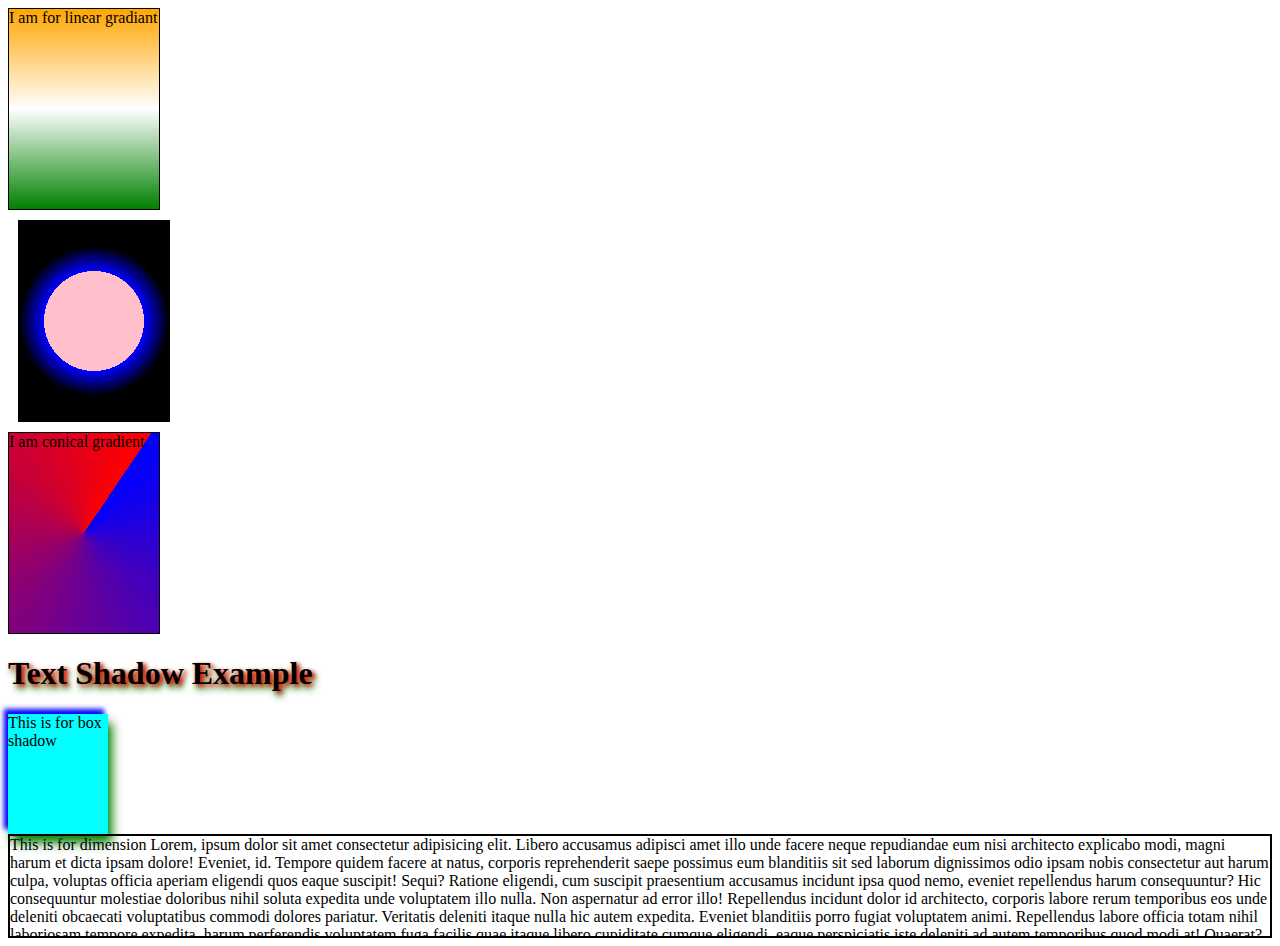
==== index.html @ 3cd46447 "Add files via upload" ====
<!DOCTYPE html>
<html lang="en">
<head>
    <meta charset="UTF-8">
    <meta name="viewport" content="width=device-width, initial-scale=1.0">
    <title>Document</title>
    <link rel="stylesheet" href="index.css">
</head>
<body>
    <div class="box">I am for linear gradiant </div>
    <div class="joker">I am for radial gradiant </div>
    <div class="fox">I am conical gradient</div>
    <h1>Text Shadow Example</h1>
    <div class="don">This is for box shadow</div>
    <div class="gun">This is for dimension Lorem, ipsum dolor sit amet consectetur adipisicing elit. Libero accusamus adipisci amet illo unde facere neque repudiandae eum nisi architecto explicabo modi, magni harum et dicta ipsam dolore! Eveniet, id.
    Tempore quidem facere at natus, corporis reprehenderit saepe possimus eum blanditiis sit sed laborum dignissimos odio ipsam nobis consectetur aut harum culpa, voluptas officia aperiam eligendi quos eaque suscipit! Sequi?
    Ratione eligendi, cum suscipit praesentium accusamus incidunt ipsa quod nemo, eveniet repellendus harum consequuntur? Hic consequuntur molestiae doloribus nihil soluta expedita unde voluptatem illo nulla. Non aspernatur ad error illo!
    Repellendus incidunt dolor id architecto, corporis labore rerum temporibus eos unde deleniti obcaecati voluptatibus commodi dolores pariatur. Veritatis deleniti itaque nulla hic autem expedita. Eveniet blanditiis porro fugiat voluptatem animi.
    Repellendus labore officia totam nihil laboriosam tempore expedita, harum perferendis voluptatem fuga facilis quae itaque libero cupiditate cumque eligendi, eaque perspiciatis iste deleniti ad autem temporibus quod modi at! Quaerat?
    Facilis, sunt asperiores! Ipsam a porro obcaecati repudiandae aut eius neque beatae eveniet at doloremque, repellendus impedit odit, voluptates similique error possimus? Pariatur quasi dolorem doloribus placeat sapiente. Tenetur, debitis!
    Quasi repudiandae, voluptate debitis nesciunt eos et odit recusandae ad excepturi repellendus nobis. Soluta enim quidem placeat consequatur. Veniam qui fuga iure nulla aliquid amet rerum illum nesciunt aspernatur magni.
    Pariatur dolores consectetur ratione quos dignissimos ullam minima doloribus aspernatur at, iusto, eos eum molestias rem reiciendis laborum beatae! Aliquid explicabo, deleniti necessitatibus eligendi porro similique dolorem in veniam harum?
    Nihil beatae necessitatibus fugit debitis. Animi obcaecati accusamus voluptatum labore dolores eum, nobis amet saepe vel ad! Error dolore sint ut mollitia, in quas eaque ipsam quae recusandae dolorum laudantium?
    Id modi quod pariatur. Necessitatibus explicabo eaque, nisi animi repellendus laboriosam eligendi iure consectetur enim cumque velit itaque magni aut id odit voluptates nam aperiam laudantium. Repudiandae enim saepe rerum?
    Ex asperiores molestiae repellendus nihil reprehenderit voluptatibus rem, iure velit perferendis sunt esse doloribus voluptates consectetur, incidunt vel alias necessitatibus ipsam? Et facilis fugiat quibusdam rem ab, doloremque voluptates eaque.
    Maiores aspernatur sint, amet reiciendis voluptates saepe earum autem quasi quos architecto. Aliquam totam asperiores necessitatibus, quae quasi doloremque itaque unde odio reiciendis, harum culpa placeat, accusamus sed recusandae alias.
    Ullam aperiam consequatur vel dignissimos possimus voluptas incidunt quia labore earum atque facere necessitatibus laudantium aut provident laborum quisquam optio quod similique fugiat eius, eaque corrupti est. Vero, doloremque architecto!
    Harum possimus deserunt, cumque molestias cupiditate suscipit molestiae eveniet unde dolorem! Debitis quisquam magnam accusantium maiores consequatur atque animi blanditiis non assumenda aliquid perspiciatis sunt quos libero, ipsam, nisi ullam.</div>
</body>
</html>
---- index.css ----
.box{
    border: 1px solid black;
    width:150px;
    height:200px;
    background-image: linear-gradient(to left,green,red);
    /*background-image: linear-gradient(green,red)
     background-image: linear-gradient(to right,green,red);
    background-image: linear-gradient(to bottom right,green,red); -- diagonal
    background-image: linear-gradient(to bottom left,green,red);
    background-image: linear-gradient(33deg ,green,red,pink);
    background-image: linear-gradient(to bottom,rgba(23,7,5,0.3),rgba(123,45,0,0.9));-using transparency*/
    background-image: linear-gradient(orange,white,green);
}
.joker{
    border: 1px solid black;
    width:150px;
    height:200px;
    margin:10px;
    background-image:radial-gradient(pink,blue);
    background-image:radial-gradient(circle,pink,blue,black);
    background-image:radial-gradient(circle,pink 40%,blue 20%,black 60%);
}
.fox{
  border: 1px solid black;
  width: 150px;
  height: 200px;
  background-image: conic-gradient(from 34deg ,blue,red);  
}
h1{
    text-shadow: 3px 2px 4px red; /*(hor,ver,blur,color)*/
    text-shadow: 3px 2px 4px red , 3px 5px 7px green; /*we can add multiple shadow to the text*/
}
.don{
    width:100px;
    height:120px;
    background-color:aqua;
    box-shadow: 4px 5px 5px blue,4px 9px 10px green;
    box-shadow: -4px -5px 5px blue,4px 9px 10px green;
}
.gun{
    max-height:100px;  /* here if we write more than 100px height capability , words will overflow the box so we 
    need to an property*/
    overflow: scroll;/*now if words are more than capability it start scrolling*/
    /* In case of min-height/width , if content is bigger box will accomodate itself according to content size
    Overflow:visible/hidden/scroll/auto*/
    border:2px solid black;

}
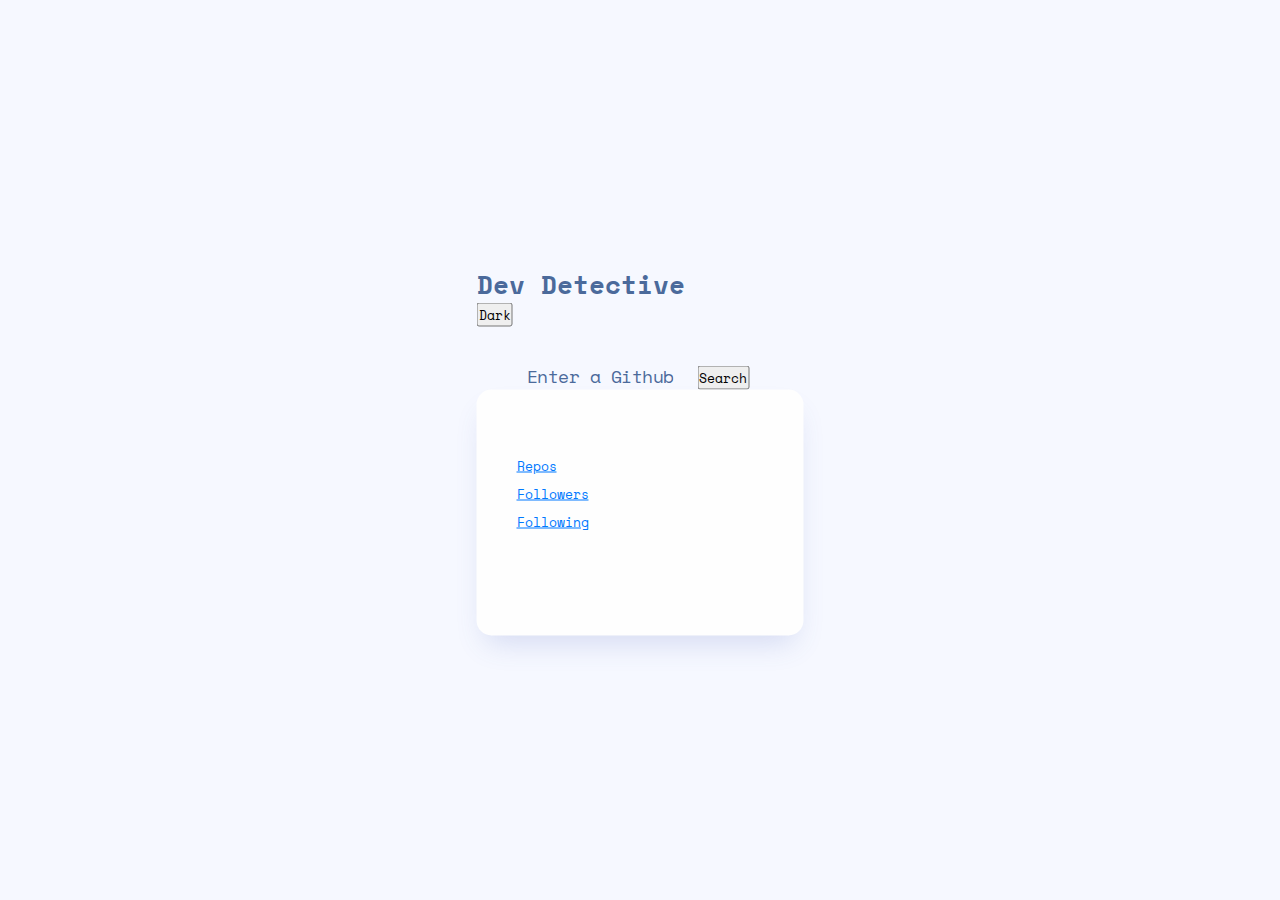
==== commit 269fe1dc: "Add files via upload" ====
--- a/index.html
+++ b/index.html
@@ -4,27 +4,90 @@
     <meta charset="UTF-8">
     <meta name="viewport" content="width=device-width, initial-scale=1.0">
     <title>Document</title>
+    <link rel="apple-touch-icon" sizes="180x180" href="./assets/apple-touch-icon.png">
+    <link rel="icon" type="image/png" sizes="32x32" href="./assets/favicon-32x32.png">
+    <link rel="icon" type="image/png" sizes="16x16" href="./assets/favicon-16x16.png">
+    <link rel="manifest" href="./assets/site.webmanifest">
+
+    <!-- Fonts -->
+    <link rel="preconnect" href="https://fonts.googleapis.com">
+    <link rel="preconnect" href="https://fonts.gstatic.com" crossorigin>
+    <link href="https://fonts.googleapis.com/css2?family=Space+Mono:wght@400;700&display=swap" rel="stylesheet">
     <link rel="stylesheet" href="index.css">
 </head>
 <body>
-    <div class="box">I am for linear gradiant </div>
-    <div class="joker">I am for radial gradiant </div>
-    <div class="fox">I am conical gradient</div>
-    <h1>Text Shadow Example</h1>
-    <div class="don">This is for box shadow</div>
-    <div class="gun">This is for dimension Lorem, ipsum dolor sit amet consectetur adipisicing elit. Libero accusamus adipisci amet illo unde facere neque repudiandae eum nisi architecto explicabo modi, magni harum et dicta ipsam dolore! Eveniet, id.
-    Tempore quidem facere at natus, corporis reprehenderit saepe possimus eum blanditiis sit sed laborum dignissimos odio ipsam nobis consectetur aut harum culpa, voluptas officia aperiam eligendi quos eaque suscipit! Sequi?
-    Ratione eligendi, cum suscipit praesentium accusamus incidunt ipsa quod nemo, eveniet repellendus harum consequuntur? Hic consequuntur molestiae doloribus nihil soluta expedita unde voluptatem illo nulla. Non aspernatur ad error illo!
-    Repellendus incidunt dolor id architecto, corporis labore rerum temporibus eos unde deleniti obcaecati voluptatibus commodi dolores pariatur. Veritatis deleniti itaque nulla hic autem expedita. Eveniet blanditiis porro fugiat voluptatem animi.
-    Repellendus labore officia totam nihil laboriosam tempore expedita, harum perferendis voluptatem fuga facilis quae itaque libero cupiditate cumque eligendi, eaque perspiciatis iste deleniti ad autem temporibus quod modi at! Quaerat?
-    Facilis, sunt asperiores! Ipsam a porro obcaecati repudiandae aut eius neque beatae eveniet at doloremque, repellendus impedit odit, voluptates similique error possimus? Pariatur quasi dolorem doloribus placeat sapiente. Tenetur, debitis!
-    Quasi repudiandae, voluptate debitis nesciunt eos et odit recusandae ad excepturi repellendus nobis. Soluta enim quidem placeat consequatur. Veniam qui fuga iure nulla aliquid amet rerum illum nesciunt aspernatur magni.
-    Pariatur dolores consectetur ratione quos dignissimos ullam minima doloribus aspernatur at, iusto, eos eum molestias rem reiciendis laborum beatae! Aliquid explicabo, deleniti necessitatibus eligendi porro similique dolorem in veniam harum?
-    Nihil beatae necessitatibus fugit debitis. Animi obcaecati accusamus voluptatum labore dolores eum, nobis amet saepe vel ad! Error dolore sint ut mollitia, in quas eaque ipsam quae recusandae dolorum laudantium?
-    Id modi quod pariatur. Necessitatibus explicabo eaque, nisi animi repellendus laboriosam eligendi iure consectetur enim cumque velit itaque magni aut id odit voluptates nam aperiam laudantium. Repudiandae enim saepe rerum?
-    Ex asperiores molestiae repellendus nihil reprehenderit voluptatibus rem, iure velit perferendis sunt esse doloribus voluptates consectetur, incidunt vel alias necessitatibus ipsam? Et facilis fugiat quibusdam rem ab, doloremque voluptates eaque.
-    Maiores aspernatur sint, amet reiciendis voluptates saepe earum autem quasi quos architecto. Aliquam totam asperiores necessitatibus, quae quasi doloremque itaque unde odio reiciendis, harum culpa placeat, accusamus sed recusandae alias.
-    Ullam aperiam consequatur vel dignissimos possimus voluptas incidunt quia labore earum atque facere necessitatibus laudantium aut provident laborum quisquam optio quod similique fugiat eius, eaque corrupti est. Vero, doloremque architecto!
-    Harum possimus deserunt, cumque molestias cupiditate suscipit molestiae eveniet unde dolorem! Debitis quisquam magnam accusantium maiores consequatur atque animi blanditiis non assumenda aliquid perspiciatis sunt quos libero, ipsam, nisi ullam.</div>
+    <div class="wrapper">
+       <header class="head-container">
+        <h1 class="title">Dev Detective</h1>
+        <div id="btn-mode">
+        <button class="mode-txt">Dark</button>
+       <div class="icon-container">
+        <img src="./assets/images/moon-icon.svg" alt="" id="icon">
+        </div>
+        </div>
+       </header>
+       <section>
+        <div id="app">
+            <div class="search-container">
+                <input type="search" id="input" placeholder="Enter a Github username..."/>
+                <div class="error">
+                    <p id="no-results">no search results</p>
+                </div>
+                <button class="search-btn">Search</button>
+            </div>
+        </div>
+
+        <div class="profile-container">
+            <div class="profile-content">
+                <div class="profile-header">
+                    <div class="image">
+                    <img src="" alt="" id="avatar">
+                </div>
+                    <div class="profile-info">
+                        <div class="profile-name">
+                            <h2 id="username"></h2>
+                            <a href="#" target="_blank" id="user">
+                        </div>
+                        <p id="date"></p>
+                    </div>
+                </div>
+                <p id="bio"></p>
+                <div class="profile-stat-wrapper">
+                    <div class="profile-stat">
+                        <p class="stat-title">Repos</p>
+                        <p class="stat-value" id="repos"></p>
+                    </div>
+                    <div class="profile-stat">
+                        <p class="stat-title">Followers</p>
+                        <p class="stat-value" id="followers"></p>
+                    </div>
+                    <div class="profile-stat">
+                        <p class="stat-title">Following</p>
+                        <p class="stat-value" id="following"></p>
+                    </div>
+                </div>
+                <div class="profile-bottom-wrapper">
+                    <div class="profile-info">
+                        <img src="./assets/images/location-icon.svg" alt="" class="bottom-icon">
+                        <p id="location"></p>
+                    </div>
+                    <div class="profile-info">
+                        <img src="./assets/images/website-icon.svg" alt="" class="bottom-icon">
+                        <a href="#" id="page"></a>
+                    </div>
+                    <div class="profile-info">
+                        <img src="./assets/images/twitter-icon.svg" alt="" class="bottom-icon">
+                        <a href="#" id="twitter"></a>
+                    </div>
+                    <div class="profile-info">
+                        <img src="./assets/images/company-icon.svg" alt="" class="bottom-icon">
+                        <p id="company"></p>
+                    </div>
+                </div>
+            </div>
+        </div>
+       </section>
+    </div>
+    <script src="index.js"></script>
 </body>
 </html>--- a/index.css
+++ b/index.css
@@ -1,48 +1,404 @@
-.box{
-    border: 1px solid black;
-    width:150px;
-    height:200px;
-    background-image: linear-gradient(to left,green,red);
-    /*background-image: linear-gradient(green,red)
-     background-image: linear-gradient(to right,green,red);
-    background-image: linear-gradient(to bottom right,green,red); -- diagonal
-    background-image: linear-gradient(to bottom left,green,red);
-    background-image: linear-gradient(33deg ,green,red,pink);
-    background-image: linear-gradient(to bottom,rgba(23,7,5,0.3),rgba(123,45,0,0.9));-using transparency*/
-    background-image: linear-gradient(orange,white,green);
-}
-.joker{
-    border: 1px solid black;
-    width:150px;
-    height:200px;
-    margin:10px;
-    background-image:radial-gradient(pink,blue);
-    background-image:radial-gradient(circle,pink,blue,black);
-    background-image:radial-gradient(circle,pink 40%,blue 20%,black 60%);
-}
-.fox{
-  border: 1px solid black;
-  width: 150px;
-  height: 200px;
-  background-image: conic-gradient(from 34deg ,blue,red);  
-}
-h1{
-    text-shadow: 3px 2px 4px red; /*(hor,ver,blur,color)*/
-    text-shadow: 3px 2px 4px red , 3px 5px 7px green; /*we can add multiple shadow to the text*/
-}
-.don{
-    width:100px;
-    height:120px;
-    background-color:aqua;
-    box-shadow: 4px 5px 5px blue,4px 9px 10px green;
-    box-shadow: -4px -5px 5px blue,4px 9px 10px green;
-}
-.gun{
-    max-height:100px;  /* here if we write more than 100px height capability , words will overflow the box so we 
-    need to an property*/
-    overflow: scroll;/*now if words are more than capability it start scrolling*/
-    /* In case of min-height/width , if content is bigger box will accomodate itself according to content size
-    Overflow:visible/hidden/scroll/auto*/
-    border:2px solid black;
+:root {
+    --lm-bg: #f6f8ff;
+    --lm-bg-content: #fefefe;
+    --lm-text: #4b6a9b;
+    --lm-text-alt: #2b3442;
+    --lm-shadow: 0px 16px 30px -10px rgba(70, 96, 187, 0.2);
+    --lm-shadow-inactive: 0px 16px 30px -10px rgba(0, 0, 0, 0.2);
+    --lm-icon-bg: brightness(100%);
+    /* Btn */
+    --btn: #0079ff;
+    --btn-hover: #60abff;
+  }
 
-}+  * {
+    margin: 0;
+    padding: 0;
+    box-sizing: border-box;
+    font-family: "Space Mono", monospace;
+  }
+  
+  body {
+    background-color: var(--lm-bg);
+    font-size: 13px;
+    color: var(--lm-text);
+    width: 100%;
+    position: relative;
+    height: 100vh;
+  }
+  
+  .wrapper {
+    width: 327px;
+    position: absolute;
+    top: 50%;
+    left: 50%;
+    transform: translate(-50%, -50%);
+    display: flex;
+    flex-direction: column;
+    gap: 36px;
+  }
+  
+  #app {
+    width: 100%;
+    display: flex;
+    flex-direction: column;
+    gap: 16px;
+  }
+  
+  .header {
+    display: flex;
+    justify-content: space-between;
+    align-items: center;
+  }
+  
+  #btn-mode {
+    display: flex;
+    justify-content: space-between;
+    align-items: center;
+    width: 90px;
+    letter-spacing: 2.5px;
+    color: var(--lm-text);
+    font-weight: bold;
+  }
+  
+  #btn-mode:hover {
+    cursor: pointer;
+  }
+  
+  .searchbar-container {
+    position: relative;
+    background-color: var(--lm-bg-content);
+    border-radius: 15px;
+    box-shadow: var(--lm-shadow);
+    display: flex;
+    height: 100%;
+    padding: 6px;
+    justify-content: space-between;
+    align-items: center;
+    background-image: url(./assets/images/search-icon.svg);
+    background-repeat: no-repeat;
+    background-position-x: 24px;
+    background-position-y: center;
+    background-size: 20px;
+  }
+  
+  #input {
+    border: none;
+    width: 80%;
+    outline: none;
+    background: none;
+    color: var(--lm-text);
+    padding-left: 50px;
+  }
+  
+  #input::placeholder {
+    color: var(--lm-text);
+    letter-spacing: -0.5px;
+    font-size: 13px;
+  }
+  
+  .searchbar-container img {
+    height: 20px;
+    width: 20px;
+    padding: 0 10px 0px 16px;
+  }
+  
+  .btn-search {
+    min-width: 84px;
+    padding: 12px 16px;
+    background-color: var(--btn);
+    border: none;
+    border-radius: 10px;
+    color: white;
+    font-size: 14px;
+    font-weight: bold;
+  }
+  
+  .btn-search:hover {
+    cursor: pointer;
+    background-color: var(--btn-hover);
+  }
+  
+  .btn-search:active {
+    transform: scale(0.975);
+  }
+  
+  .profile-container {
+    background-color: var(--lm-bg-content);
+    border-radius: 15px;
+    box-shadow: var(--lm-shadow);
+    padding: 24px;
+  }
+  
+  .profile-content {
+    display: flex;
+    flex-direction: column;
+    gap: 24px;
+    justify-content: space-evenly;
+  }
+  
+  .profile-header {
+    display: flex;
+    gap: 20px;
+    margin-bottom: 10px;
+  }
+  
+  #avatar {
+    width: 70px;
+    border-radius: 90px;
+  }
+  
+  .profile-name {
+    display: flex;
+    flex-direction: column;
+    justify-content: space-between;
+  }
+  
+  .profile-name h2 {
+    font-size: 16px;
+    font-weight: bold;
+    color: var(--lm-text-alt);
+  }
+  
+  #user {
+    color: var(--btn);
+  }
+  
+  .profile-info-wrapper {
+    display: flex;
+    flex-direction: column;
+    justify-content: space-between;
+  }
+  
+  #bio {
+    line-height: 25px;
+    opacity: 0.75;
+  }
+  
+  .profile-stats-wrapper {
+    display: flex;
+    justify-content: space-between;
+    background-color: var(--lm-bg);
+    text-align: center;
+    border-radius: 10px;
+    padding: 18px;
+  }
+  
+  .profile-stat {
+    display: flex;
+    flex-direction: column;
+    width: 100%;
+    gap: 8px;
+  }
+  
+  .stat-title {
+    font-size: 11px;
+  }
+  
+  .stat-value {
+    font-size: 16px;
+    font-weight: bold;
+    color: var(--lm-text-alt);
+  }
+  
+  .profile-bottom-wrapper {
+    display: flex;
+    flex-direction: column;
+    justify-content: space-between;
+    gap: 16px 0;
+  }
+  
+  .profile-info {
+    width: 50%;
+    display: flex;
+    gap: 14px;
+    justify-content: center;
+    align-items: center;
+  }
+  
+  .bottom-icons {
+    width: 20px;
+    filter: var(--lm-icon-bg);
+  }
+  
+  .profile-info p {
+    overflow-wrap: break-word;
+  }
+  
+  .profile-info a {
+    color: var(--lm-text);
+    word-break: break-all;
+  }
+  
+  .error {
+    position: absolute;
+    color: red;
+    font-weight: bold;
+    right: 10px;
+    top: -25px;
+  }
+  
+  .dm-text {
+    color: var(--dm-text);
+  }
+  
+  .dm-bg {
+    background-color: var(--dm-bg);
+  }
+  
+  .dm-bg-sec {
+    background-color: var(--dm-bg-content);
+  }
+  
+  .active {
+    box-shadow: var(--lm-shadow);
+  }
+  
+  /* tablet */
+  @media screen and (min-width: 768px) {
+    .container {
+      width: 573px;
+    }
+  
+    .searchbar-container {
+      padding: 10px;
+    }
+  
+    #input {
+      font-size: 18px;
+      width: 75%;
+    }
+  
+    #input::placeholder {
+      font-size: 18px;
+    }
+  
+    .btn-search {
+      padding: 14px 28px;
+      font-size: 16px;
+    }
+  
+    #app {
+      gap: 24px;
+    }
+  
+    .profile-container {
+      padding: 40px;
+    }
+  
+    .profile-header {
+      margin-bottom: 0;
+    }
+  
+    #avatar {
+      width: 117px;
+    }
+  
+    .profile-content {
+      gap: 30px;
+    }
+  
+    .profile-info-wrapper {
+      justify-content: center;
+    }
+  
+    .profile-name h2 {
+      font-size: 26px;
+    }
+  
+    #user {
+      font-size: 16px;
+    }
+  
+    #date {
+      font-size: 15px;
+    }
+  
+    #bio {
+      font-size: 15px;
+    }
+  
+    .error {
+      font-size: 15px;
+      top: -30px;
+    }
+  
+    .profile-stats-wrapper {
+      padding: 18px 32px;
+    }
+  
+    .profile-stat {
+      text-align: start;
+    }
+  
+    .stat-title {
+      font-size: 13px;
+    }
+  
+    .stat-value {
+      font-size: 22px;
+    }
+  
+    .profile-bottom-wrapper {
+      flex-wrap: wrap;
+      flex-direction: row;
+    }
+  
+    .profile-info {
+      width: 47.5%;
+      font-size: 15px;
+    }
+  }
+  
+  /* Desktop */
+  @media screen and (min-width: 1280px) {
+    .container {
+      width: 730px;
+    }
+  
+    .profile-container {
+      position: relative;
+    }
+  
+    .profile-content {
+      width: 480px;
+      margin-left: auto;
+      gap: 16px;
+    }
+  
+    #avatar {
+      position: absolute;
+      left: 0;
+      margin-left: 40px;
+    }
+  
+    .profile-info-wrapper {
+      flex-direction: row;
+      justify-content: space-between;
+      width: 100%;
+    }
+  
+    .profile-name {
+      gap: 2px;
+    }
+  
+    #date {
+      padding-top: 10px;
+    }
+  
+    .profile-stats-wrapper {
+      margin: 20px 0;
+    }
+  
+    .error {
+      top: 50%;
+      right: 20%;
+      transform: translateY(-50%);
+      font-size: 15px;
+    }
+  
+    #input {
+      width: 65%;
+    }
+  }
+  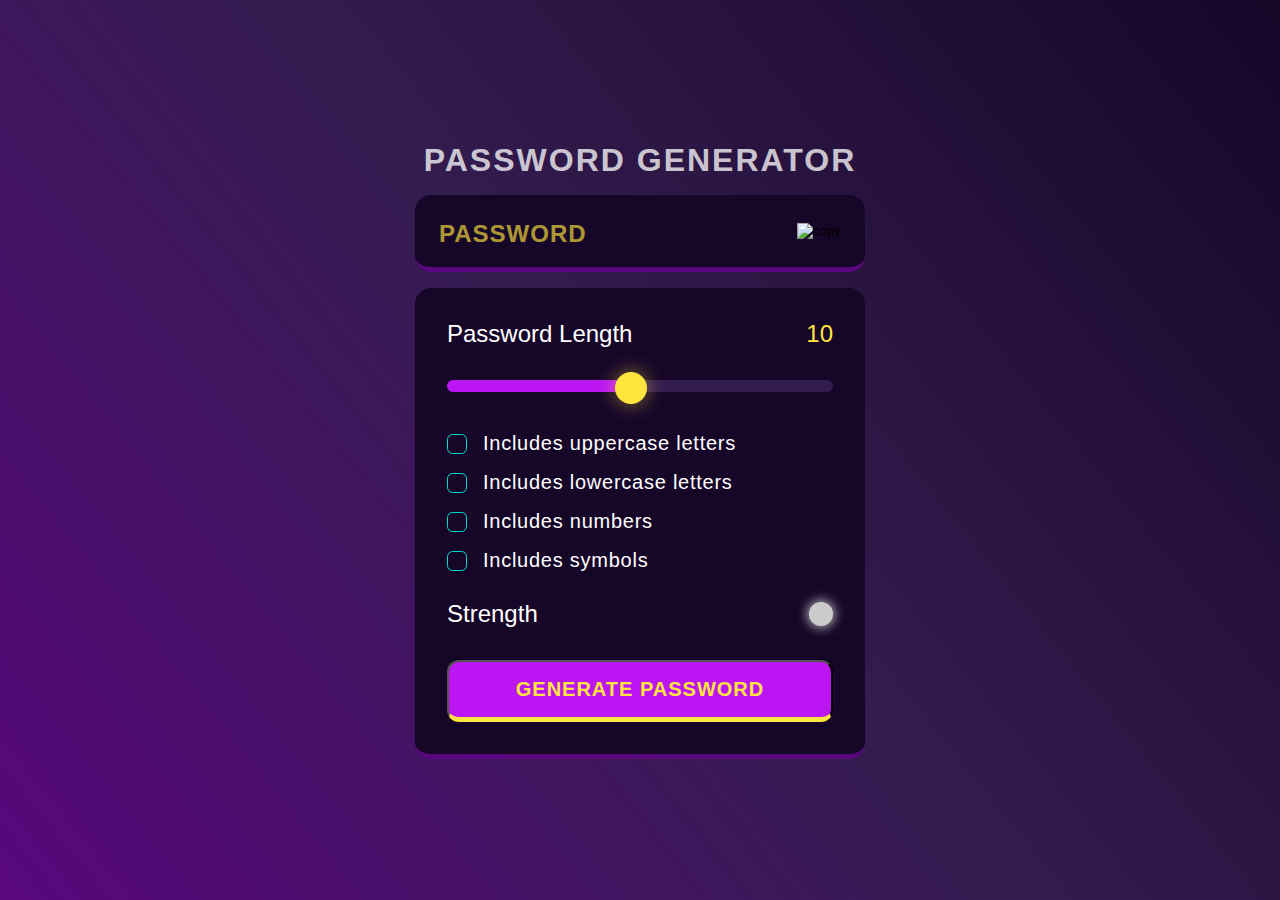
==== commit fed7f466: "Add files via upload" ====
--- a/index.html
+++ b/index.html
@@ -4,90 +4,63 @@
     <meta charset="UTF-8">
     <meta name="viewport" content="width=device-width, initial-scale=1.0">
     <title>Document</title>
-    <link rel="apple-touch-icon" sizes="180x180" href="./assets/apple-touch-icon.png">
-    <link rel="icon" type="image/png" sizes="32x32" href="./assets/favicon-32x32.png">
-    <link rel="icon" type="image/png" sizes="16x16" href="./assets/favicon-16x16.png">
-    <link rel="manifest" href="./assets/site.webmanifest">
-
-    <!-- Fonts -->
-    <link rel="preconnect" href="https://fonts.googleapis.com">
-    <link rel="preconnect" href="https://fonts.gstatic.com" crossorigin>
-    <link href="https://fonts.googleapis.com/css2?family=Space+Mono:wght@400;700&display=swap" rel="stylesheet">
+    <link rel="preconnect" href="https://fonts.googleapis.com" />
+    <link rel="preconnect" href="https://fonts.gstatic.com" crossorigin />
     <link rel="stylesheet" href="index.css">
 </head>
 <body>
     <div class="wrapper">
-       <header class="head-container">
-        <h1 class="title">Dev Detective</h1>
-        <div id="btn-mode">
-        <button class="mode-txt">Dark</button>
-       <div class="icon-container">
-        <img src="./assets/images/moon-icon.svg" alt="" id="icon">
+    <div class="container">
+        <!--heading-->
+        <h1>Password Generator</h1>
+        <div class="display-container">
+            <!--readonly make the text inside it readable only-->
+            <!--Custom Attribute -> one more way to fetch element like id,tag 
+            data-passwordDisplay -> document.querySelector("passwordDisplay");-->
+            <input readonly placeholder="Password" class="display" id="passwordDisplay" data-passwordDisplay>
+            <button class="copy-btn">
+                <!--for copy msge-->
+                <span id="copyMsg" class="toolkit" data-copyMsg></span>
+                <!--for copy sign-->
+                <img src="./assets/copy.svg" alt="copy" width="23" height="23">
+            </button>
         </div>
+        <div class="input-container">
+            <!--password length-->
+            <div class="length-container">
+                <p>Password Length</p>
+                <p data-lengthNumber id="lengthNumber">0</p>
+            </div>
+            <!--slider-->
+             <!--step-> shows hoe much step slider will take in 1 step-->   
+            <input type="range" min="1" max="20" step="1" id="lengthSlider" class="slider">
+            <!--checkboxes-->
+            <div class="check">
+                <input type="checkbox" id="uppercase">
+                <label for="uppercase">Includes uppercase letters</label>
+            </div>
+            <div class="check">
+                <input type="checkbox" id="lowercase">
+                <label for="lowercase">Includes lowercase letters</label>
+            </div>
+            <div class="check">
+                <input type="checkbox" id="numbers">
+                <label for="numbers">Includes numbers</label>
+            </div>
+            <div class="check">
+            <input type="checkbox" id="symbols">
+            <label for="symbols">Includes symbols</label>
+           </div>
+        <!--strength section-->
+        <div class="strength-container">
+           <p>Strength</p>
+           <div class="indicator"></div>
         </div>
-       </header>
-       <section>
-        <div id="app">
-            <div class="search-container">
-                <input type="search" id="input" placeholder="Enter a Github username..."/>
-                <div class="error">
-                    <p id="no-results">no search results</p>
-                </div>
-                <button class="search-btn">Search</button>
-            </div>
-        </div>
-
-        <div class="profile-container">
-            <div class="profile-content">
-                <div class="profile-header">
-                    <div class="image">
-                    <img src="" alt="" id="avatar">
-                </div>
-                    <div class="profile-info">
-                        <div class="profile-name">
-                            <h2 id="username"></h2>
-                            <a href="#" target="_blank" id="user">
-                        </div>
-                        <p id="date"></p>
-                    </div>
-                </div>
-                <p id="bio"></p>
-                <div class="profile-stat-wrapper">
-                    <div class="profile-stat">
-                        <p class="stat-title">Repos</p>
-                        <p class="stat-value" id="repos"></p>
-                    </div>
-                    <div class="profile-stat">
-                        <p class="stat-title">Followers</p>
-                        <p class="stat-value" id="followers"></p>
-                    </div>
-                    <div class="profile-stat">
-                        <p class="stat-title">Following</p>
-                        <p class="stat-value" id="following"></p>
-                    </div>
-                </div>
-                <div class="profile-bottom-wrapper">
-                    <div class="profile-info">
-                        <img src="./assets/images/location-icon.svg" alt="" class="bottom-icon">
-                        <p id="location"></p>
-                    </div>
-                    <div class="profile-info">
-                        <img src="./assets/images/website-icon.svg" alt="" class="bottom-icon">
-                        <a href="#" id="page"></a>
-                    </div>
-                    <div class="profile-info">
-                        <img src="./assets/images/twitter-icon.svg" alt="" class="bottom-icon">
-                        <a href="#" id="twitter"></a>
-                    </div>
-                    <div class="profile-info">
-                        <img src="./assets/images/company-icon.svg" alt="" class="bottom-icon">
-                        <p id="company"></p>
-                    </div>
-                </div>
-            </div>
-        </div>
-       </section>
+        <!--generatePassword button-->
+         <button class="generateBtn" >Generate Password</button>
     </div>
+</div>
+</div>
     <script src="index.js"></script>
 </body>
 </html>--- a/index.css
+++ b/index.css
@@ -1,404 +1,226 @@
-:root {
-    --lm-bg: #f6f8ff;
-    --lm-bg-content: #fefefe;
-    --lm-text: #4b6a9b;
-    --lm-text-alt: #2b3442;
-    --lm-shadow: 0px 16px 30px -10px rgba(70, 96, 187, 0.2);
-    --lm-shadow-inactive: 0px 16px 30px -10px rgba(0, 0, 0, 0.2);
-    --lm-icon-bg: brightness(100%);
-    /* Btn */
-    --btn: #0079ff;
-    --btn-hover: #60abff;
-  }
-
-  * {
+*,
+*::before,
+*::after {
     margin: 0;
     padding: 0;
     box-sizing: border-box;
-    font-family: "Space Mono", monospace;
-  }
-  
-  body {
-    background-color: var(--lm-bg);
-    font-size: 13px;
-    color: var(--lm-text);
-    width: 100%;
+    font-family: 'League Spartan', sans-serif;
+}
+
+:root {
+
+    --dk-violet: hsl(268, 75%, 9%);
+    --lt-violet: hsl(268, 47%, 21%);
+    --lt-violet2: hsl(281, 89%, 26%);
+    --vb-violet: hsl(285, 91%, 52%);
+    --vb-violet2: hsl(290, 70%, 36%);
+  
+    --vb-yellow: hsl(52, 100%, 62%);
+  
+  
+    --pl-white: hsl(0, 0%, 100%);
+  
+    --vb-cyan: hsl(176, 100%, 44%);
+    --vb-cyan2: hsl(177, 92%, 70%);
+    --dk-text: hsl(198, 20%, 13%);
+}
+.wrapper{
+    width: 100vw;
+    height: 100vh;
+    display: flex;
+    flex-direction: column;
+    align-items: center;
+    justify-content: center;
+    background: linear-gradient(231deg, rgba(22, 6, 40, 1) 0%, rgba(52, 28, 79, 1) 50%, rgba(88, 7, 125, 1) 100%);
+}
+.container{
+    width: 90%;
+    max-width: 450px;
+}
+h1{
+    color:var(--pl-white);
+    opacity:0.75;
+    text-transform: uppercase;
+    letter-spacing: 2px;
+    text-align: center;
+    line-height: 1.2;
+}
+.display-container{
+    display: flex;
     position: relative;
-    height: 100vh;
-  }
-  
-  .wrapper {
-    width: 327px;
+    flex-direction: row;
+    justify-content: space-between;
+    background-color: var(--dk-violet);
+    border-radius: 1rem;
+    border-bottom: 0.35rem solid var(--lt-violet2);
+    margin: 1rem 0;
+    padding-top: 0.35rem;
+}
+.display{
+    width: 100%;
+    background-color: transparent;
+    color: var(--vb-yellow);
+    padding: 1.15rem 1rem;
+    font-weight: 600;
+    font-size:1.5rem;
+    line-height: 30px;
+    letter-spacing: 1px;
+    padding-right: 3.25rem;
+    border: none;
+}
+.display::placeholder{
     position: absolute;
     top: 50%;
+    left: 1.5rem;
+    font-size: 1.5rem;
+    line-height: 30px;
+    color: var(--vb-yellow);
+    opacity: 0.65;
+    text-transform: uppercase;
+    transform: translateY(-50%);
+}
+.display-container button{
+    position:absolute;
+    top: 50%;
+    right: 1.5rem;
+    transform: translateY(-50%);
+}
+.input-container{
+    width: 100%;
+    background-color: var(--dk-violet);
+    border-radius: 1rem;
+    border-bottom: 0.35rem solid var(--lt-violet2);
+    padding: 2rem;
+}
+.length-container{
+    display: flex;
+    justify-content: space-between;
+    align-items: center;
+}
+.length-container p:nth-child(1){  /*just a way to fetch*/
+    font-size: 1.5rem;
+    color: var(--pl-white);
+}
+.length-container p:nth-child(2){  
+    font-size: 1.5rem;
+    color: var(--vb-yellow);
+}
+.strength-container{
+    display: flex;
+    justify-content: space-between;
+    align-items: center;
+    margin-top: 1.75rem;
+    margin-bottom: 2rem;
+}
+.strength-container p{
+    font-size: 1.5rem;
+    color: var(--pl-white);
+}
+.indicator{
+    width:1.5rem ;
+    height:1.5rem ;
+    border-radius: 50%;
+}
+.generateBtn{
+    width: 100%;
+    padding: 1rem 0;
+    background-color: var(--vb-violet);
+    text-align: center;
+    border-radius: 0.75rem;
+    border-bottom: 0.35rem solid var(--vb-yellow);
+    text-transform: uppercase;
+    letter-spacing: 1px;
+    color: var(--vb-yellow);
+    font-weight: 600;
+    font-size: 1.25rem;
+}
+.check{
+    display: flex;
+    align-items: center;
+    margin: 1rem 0;
+    gap: 0 1rem; /* x&y axis*/
+}
+.check input{
+ appearance: none; /* default styling of browser is off*/
+ width: 20px;
+ height: 20px;
+ border: 1px solid var(--vb-cyan);
+ cursor: pointer;
+ position: relative;
+ border-radius: 0.35rem;
+}
+.check input:checked{
+    background-color: var(--vb-cyan);
+}
+.check input:checked::before{
+    content: '✔';
+    position: absolute;
+    color: var(--dk-text);
+    font-weight:600;
+    font-size: 1.05rem;
     left: 50%;
-    transform: translate(-50%, -50%);
-    display: flex;
-    flex-direction: column;
-    gap: 36px;
-  }
-  
-  #app {
-    width: 100%;
-    display: flex;
-    flex-direction: column;
-    gap: 16px;
-  }
-  
-  .header {
-    display: flex;
-    justify-content: space-between;
-    align-items: center;
-  }
-  
-  #btn-mode {
-    display: flex;
-    justify-content: space-between;
-    align-items: center;
-    width: 90px;
-    letter-spacing: 2.5px;
-    color: var(--lm-text);
-    font-weight: bold;
-  }
-  
-  #btn-mode:hover {
+    top: -3.5px;
+    transform: translateX(-50%)  translateY(10%);
+}
+.check label{
+    color: var(--pl-white);
+    font-size: 1.25rem;
+    letter-spacing: 0.75px;
+}
+.slider{
+    appearance: none;
+    width: 100%;
+    height: 0.75rem;
     cursor: pointer;
-  }
-  
-  .searchbar-container {
-    position: relative;
-    background-color: var(--lm-bg-content);
-    border-radius: 15px;
-    box-shadow: var(--lm-shadow);
-    display: flex;
-    height: 100%;
-    padding: 6px;
-    justify-content: space-between;
-    align-items: center;
-    background-image: url(./assets/images/search-icon.svg);
+    background-color: var(--lt-violet);
+    border-radius: 1rem;
+    margin-top: 2rem;
+    margin-bottom: 1.5rem;
+    background-image: linear-gradient(var(--vb-violet), var(--vb-violet));
     background-repeat: no-repeat;
-    background-position-x: 24px;
-    background-position-y: center;
-    background-size: 20px;
-  }
-  
-  #input {
     border: none;
-    width: 80%;
     outline: none;
-    background: none;
-    color: var(--lm-text);
-    padding-left: 50px;
-  }
-  
-  #input::placeholder {
-    color: var(--lm-text);
-    letter-spacing: -0.5px;
-    font-size: 13px;
-  }
-  
-  .searchbar-container img {
-    height: 20px;
-    width: 20px;
-    padding: 0 10px 0px 16px;
-  }
-  
-  .btn-search {
-    min-width: 84px;
-    padding: 12px 16px;
-    background-color: var(--btn);
+}
+.slider::-webkit-slider-thumb{ /*-webkit-slider-thumb -> its an pseudo element selector thro which we can access 
+ thumb of the slider(that ball)*/
+        position: relative;
+        appearance: none;
+        height: 2rem;
+        width: 2rem;
+        border-radius: 50%;
+        background-color: var(--vb-yellow);
+        cursor: pointer;
+        margin-top: 3px;
+        box-shadow: 0px 0px 20px 0px rgba(255, 229, 61, 0.50);
+}
+.slider:focus{
+    outline: 3px solid var(--vb-yellow);
+}
+.slider::-webkit-slider-thumb:hover{
+    outline: 2px solid var(--vb-yellow);
+    background-color: var(--dk-violet);
+    box-shadow: 0px 0px 25px 5px rgba(255, 229, 61, 0.80);
+}
+.copy-btn{
+    background-color: transparent;
     border: none;
-    border-radius: 10px;
-    color: white;
-    font-size: 14px;
-    font-weight: bold;
-  }
-  
-  .btn-search:hover {
-    cursor: pointer;
-    background-color: var(--btn-hover);
-  }
-  
-  .btn-search:active {
-    transform: scale(0.975);
-  }
-  
-  .profile-container {
-    background-color: var(--lm-bg-content);
-    border-radius: 15px;
-    box-shadow: var(--lm-shadow);
-    padding: 24px;
-  }
-  
-  .profile-content {
-    display: flex;
-    flex-direction: column;
-    gap: 24px;
-    justify-content: space-evenly;
-  }
-  
-  .profile-header {
-    display: flex;
-    gap: 20px;
-    margin-bottom: 10px;
-  }
-  
-  #avatar {
-    width: 70px;
-    border-radius: 90px;
-  }
-  
-  .profile-name {
-    display: flex;
-    flex-direction: column;
-    justify-content: space-between;
-  }
-  
-  .profile-name h2 {
-    font-size: 16px;
-    font-weight: bold;
-    color: var(--lm-text-alt);
-  }
-  
-  #user {
-    color: var(--btn);
-  }
-  
-  .profile-info-wrapper {
-    display: flex;
-    flex-direction: column;
-    justify-content: space-between;
-  }
-  
-  #bio {
-    line-height: 25px;
-    opacity: 0.75;
-  }
-  
-  .profile-stats-wrapper {
-    display: flex;
-    justify-content: space-between;
-    background-color: var(--lm-bg);
-    text-align: center;
-    border-radius: 10px;
-    padding: 18px;
-  }
-  
-  .profile-stat {
-    display: flex;
-    flex-direction: column;
-    width: 100%;
-    gap: 8px;
-  }
-  
-  .stat-title {
-    font-size: 11px;
-  }
-  
-  .stat-value {
-    font-size: 16px;
-    font-weight: bold;
-    color: var(--lm-text-alt);
-  }
-  
-  .profile-bottom-wrapper {
-    display: flex;
-    flex-direction: column;
-    justify-content: space-between;
-    gap: 16px 0;
-  }
-  
-  .profile-info {
-    width: 50%;
-    display: flex;
-    gap: 14px;
-    justify-content: center;
-    align-items: center;
-  }
-  
-  .bottom-icons {
-    width: 20px;
-    filter: var(--lm-icon-bg);
-  }
-  
-  .profile-info p {
-    overflow-wrap: break-word;
-  }
-  
-  .profile-info a {
-    color: var(--lm-text);
-    word-break: break-all;
-  }
-  
-  .error {
+    outline: none;
+}
+.toolkit{
+    background-color:var(--vb-violet);
     position: absolute;
-    color: red;
-    font-weight: bold;
-    right: 10px;
-    top: -25px;
-  }
-  
-  .dm-text {
-    color: var(--dm-text);
-  }
-  
-  .dm-bg {
-    background-color: var(--dm-bg);
-  }
-  
-  .dm-bg-sec {
-    background-color: var(--dm-bg-content);
-  }
-  
-  .active {
-    box-shadow: var(--lm-shadow);
-  }
-  
-  /* tablet */
-  @media screen and (min-width: 768px) {
-    .container {
-      width: 573px;
-    }
-  
-    .searchbar-container {
-      padding: 10px;
-    }
-  
-    #input {
-      font-size: 18px;
-      width: 75%;
-    }
-  
-    #input::placeholder {
-      font-size: 18px;
-    }
-  
-    .btn-search {
-      padding: 14px 28px;
-      font-size: 16px;
-    }
-  
-    #app {
-      gap: 24px;
-    }
-  
-    .profile-container {
-      padding: 40px;
-    }
-  
-    .profile-header {
-      margin-bottom: 0;
-    }
-  
-    #avatar {
-      width: 117px;
-    }
-  
-    .profile-content {
-      gap: 30px;
-    }
-  
-    .profile-info-wrapper {
-      justify-content: center;
-    }
-  
-    .profile-name h2 {
-      font-size: 26px;
-    }
-  
-    #user {
-      font-size: 16px;
-    }
-  
-    #date {
-      font-size: 15px;
-    }
-  
-    #bio {
-      font-size: 15px;
-    }
-  
-    .error {
-      font-size: 15px;
-      top: -30px;
-    }
-  
-    .profile-stats-wrapper {
-      padding: 18px 32px;
-    }
-  
-    .profile-stat {
-      text-align: start;
-    }
-  
-    .stat-title {
-      font-size: 13px;
-    }
-  
-    .stat-value {
-      font-size: 22px;
-    }
-  
-    .profile-bottom-wrapper {
-      flex-wrap: wrap;
-      flex-direction: row;
-    }
-  
-    .profile-info {
-      width: 47.5%;
-      font-size: 15px;
-    }
-  }
-  
-  /* Desktop */
-  @media screen and (min-width: 1280px) {
-    .container {
-      width: 730px;
-    }
-  
-    .profile-container {
-      position: relative;
-    }
-  
-    .profile-content {
-      width: 480px;
-      margin-left: auto;
-      gap: 16px;
-    }
-  
-    #avatar {
-      position: absolute;
-      left: 0;
-      margin-left: 40px;
-    }
-  
-    .profile-info-wrapper {
-      flex-direction: row;
-      justify-content: space-between;
-      width: 100%;
-    }
-  
-    .profile-name {
-      gap: 2px;
-    }
-  
-    #date {
-      padding-top: 10px;
-    }
-  
-    .profile-stats-wrapper {
-      margin: 20px 0;
-    }
-  
-    .error {
-      top: 50%;
-      right: 20%;
-      transform: translateY(-50%);
-      font-size: 15px;
-    }
-  
-    #input {
-      width: 65%;
-    }
-  }
-  +    color: var(--vb-yellow);
+    font-size: 1.25rem;
+    top: -35px;
+    left: -25px;
+    padding: 5px 10px;
+    border-radius: 1rem;
+    opacity: 0;
+    transform: scale(0);
+    transform-origin: bottom;
+    transition: all 250ms ease-in-out;
+}
+.toolkit.active{
+    opacity: 1;
+    transform: scale(1);
+}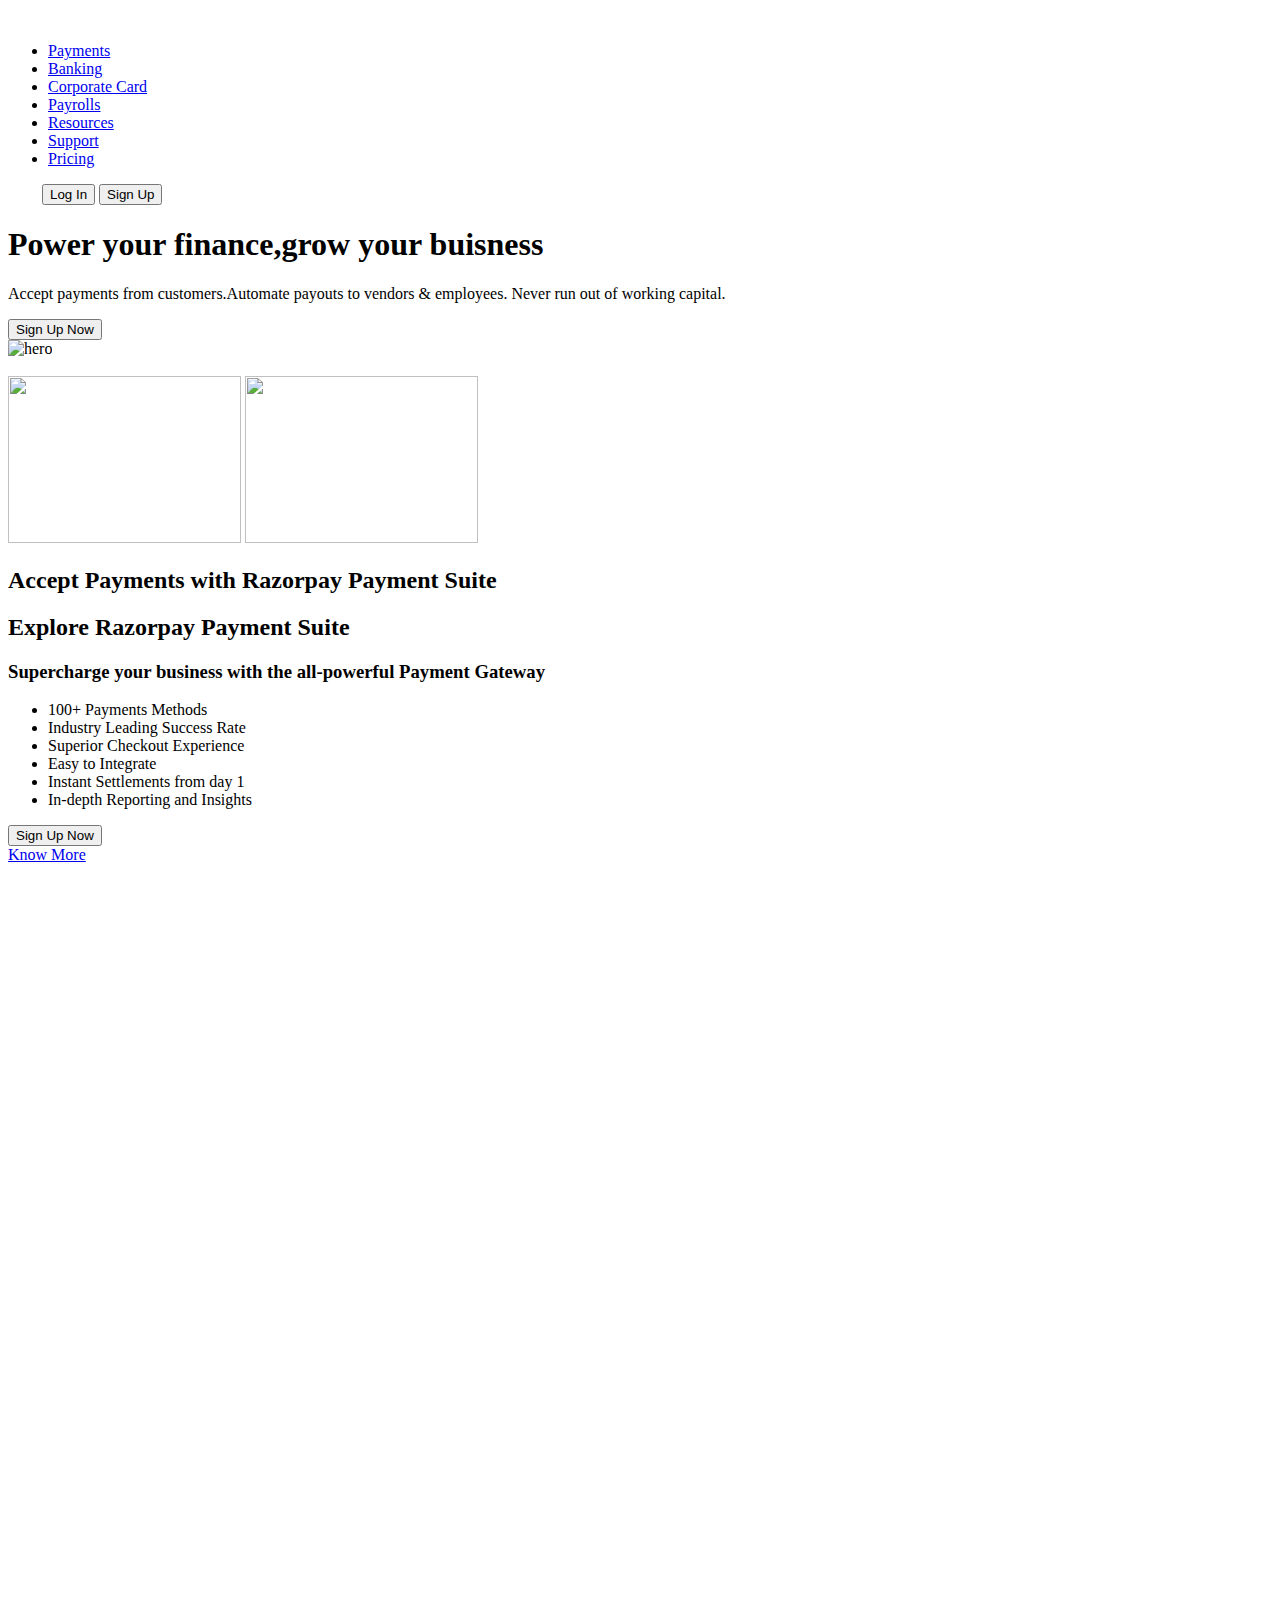
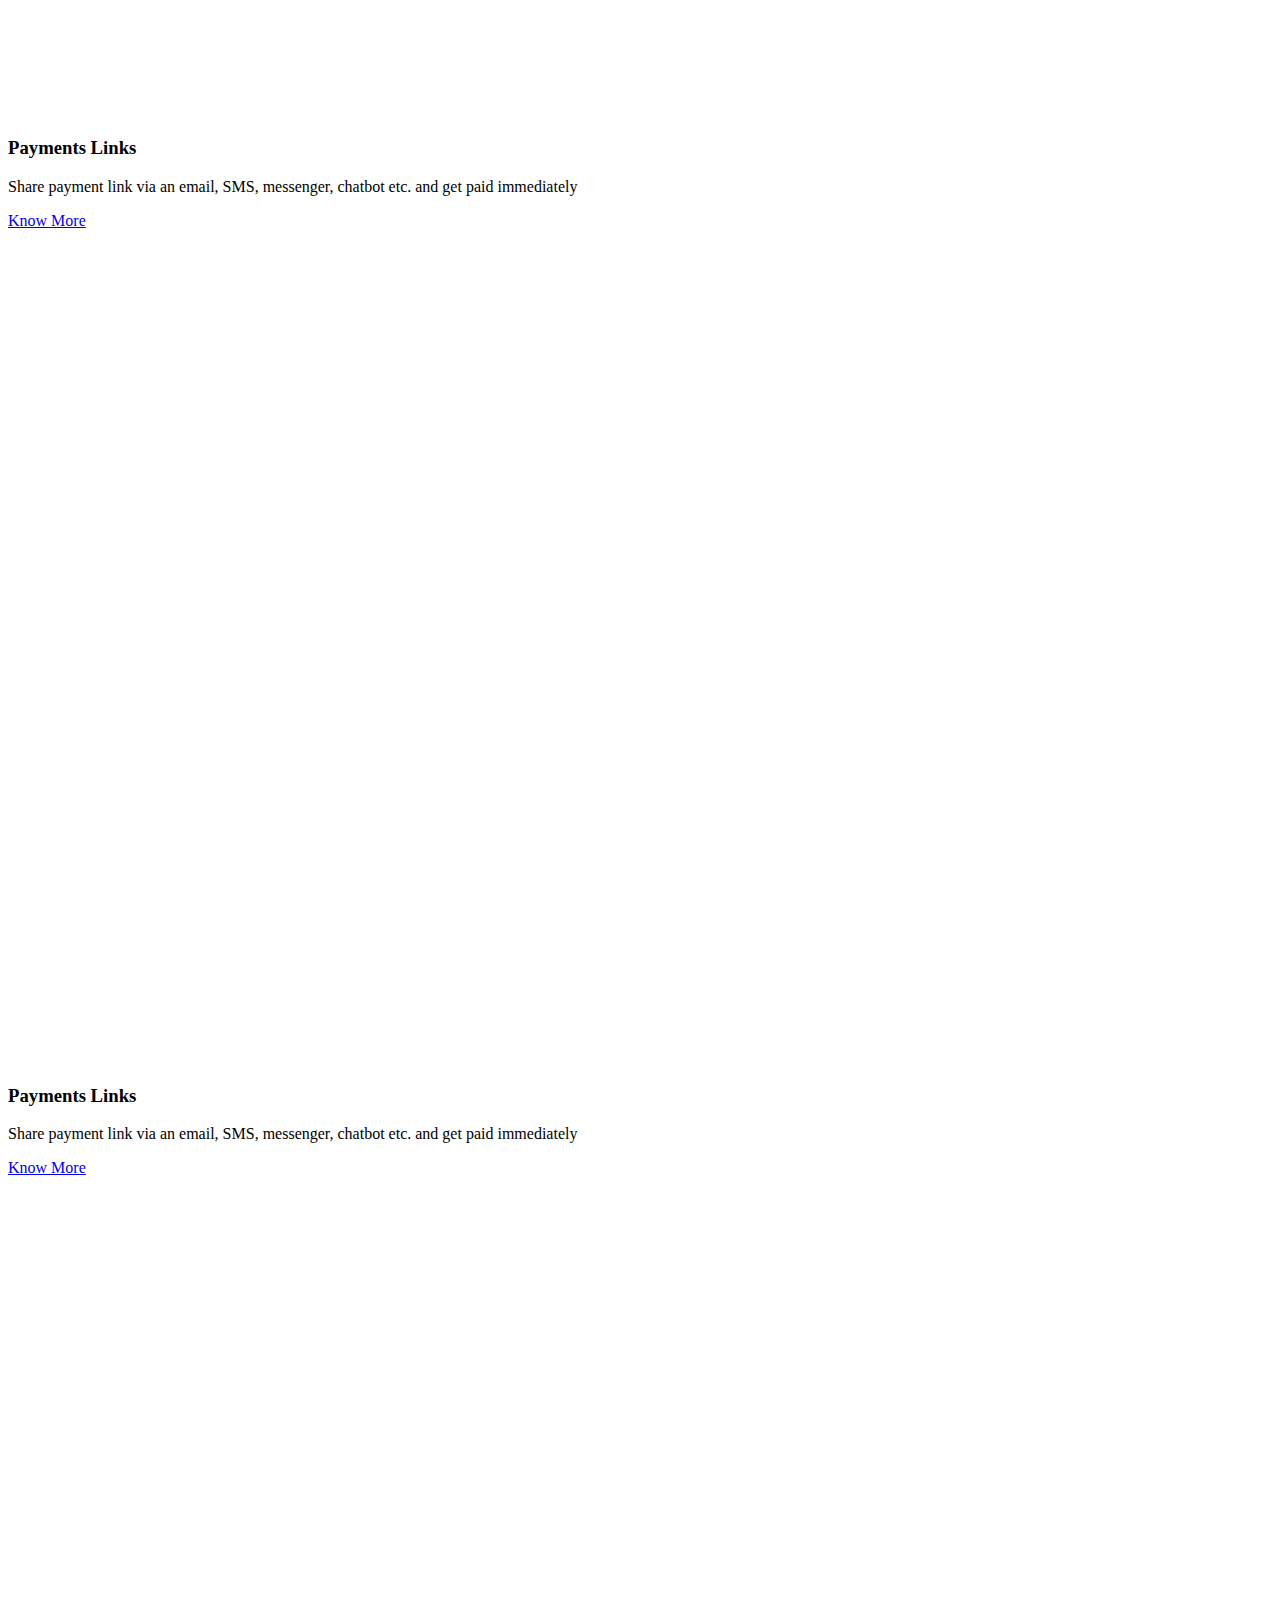
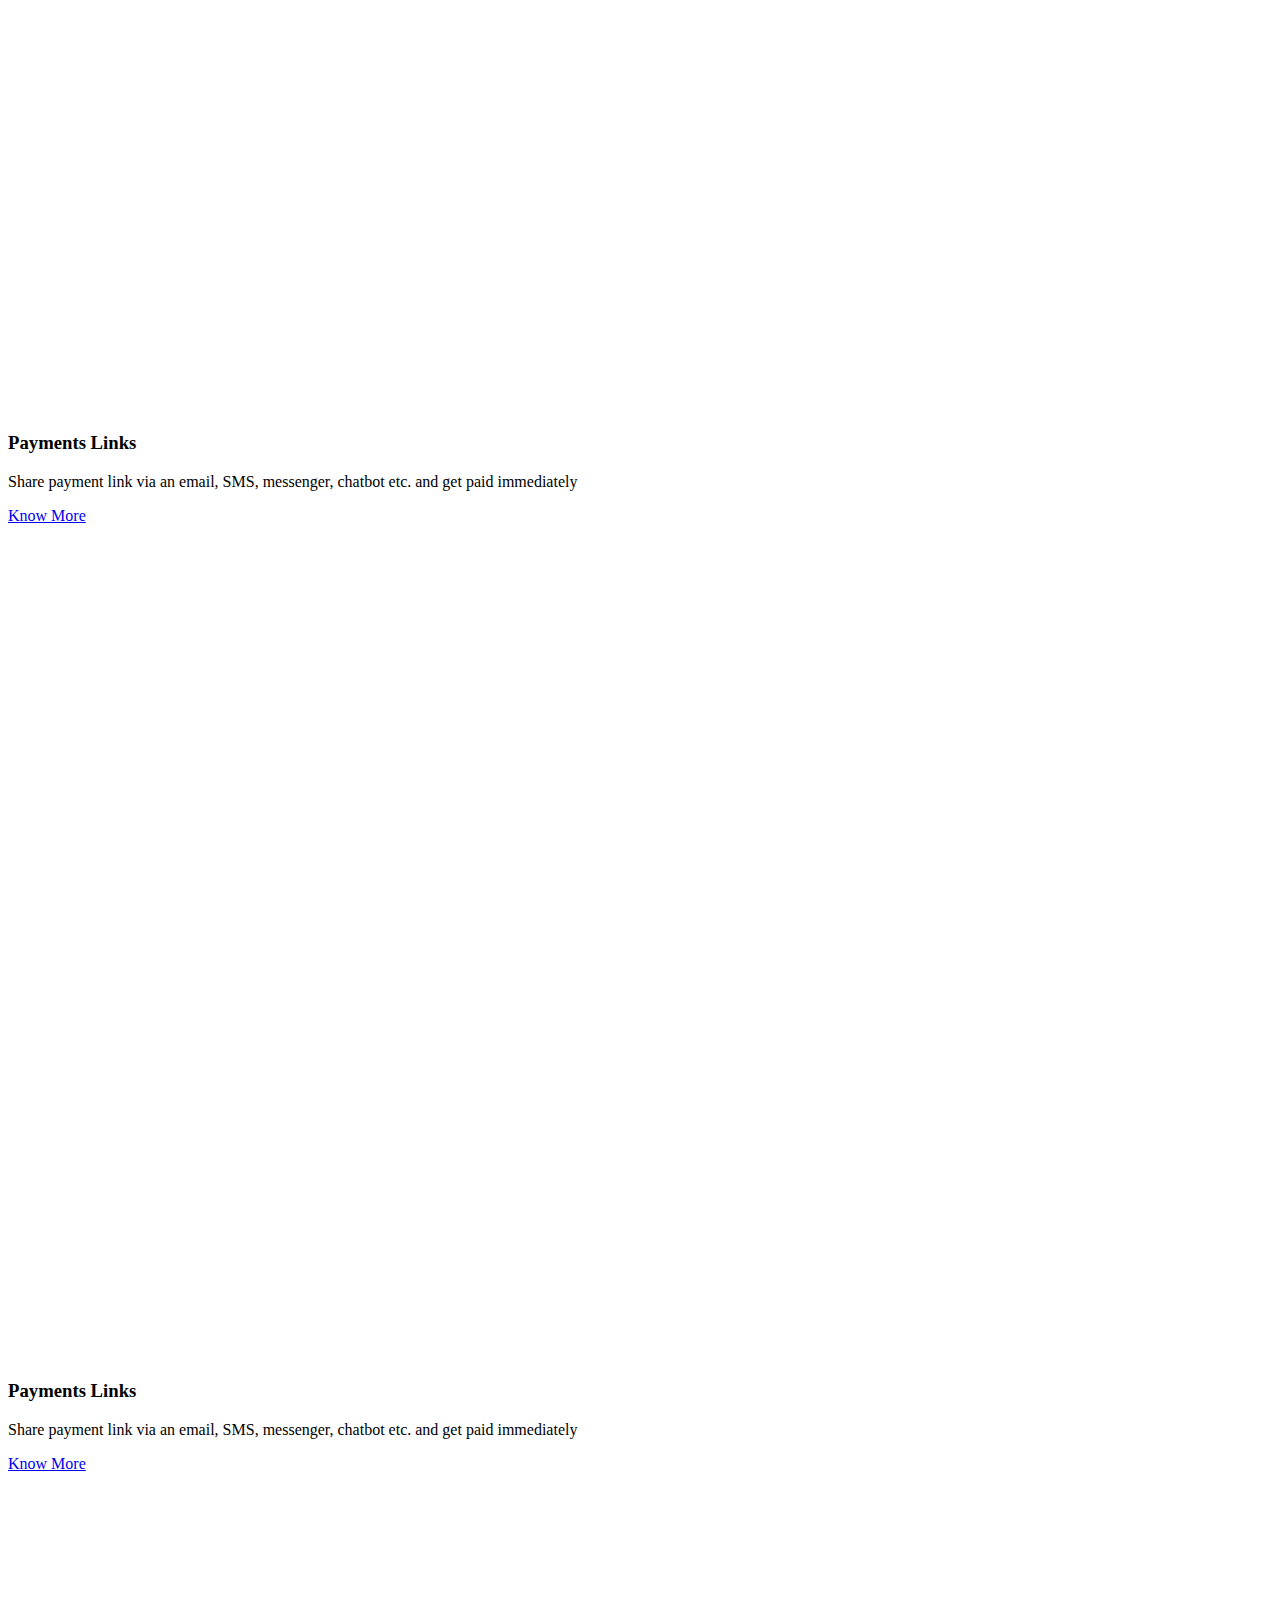
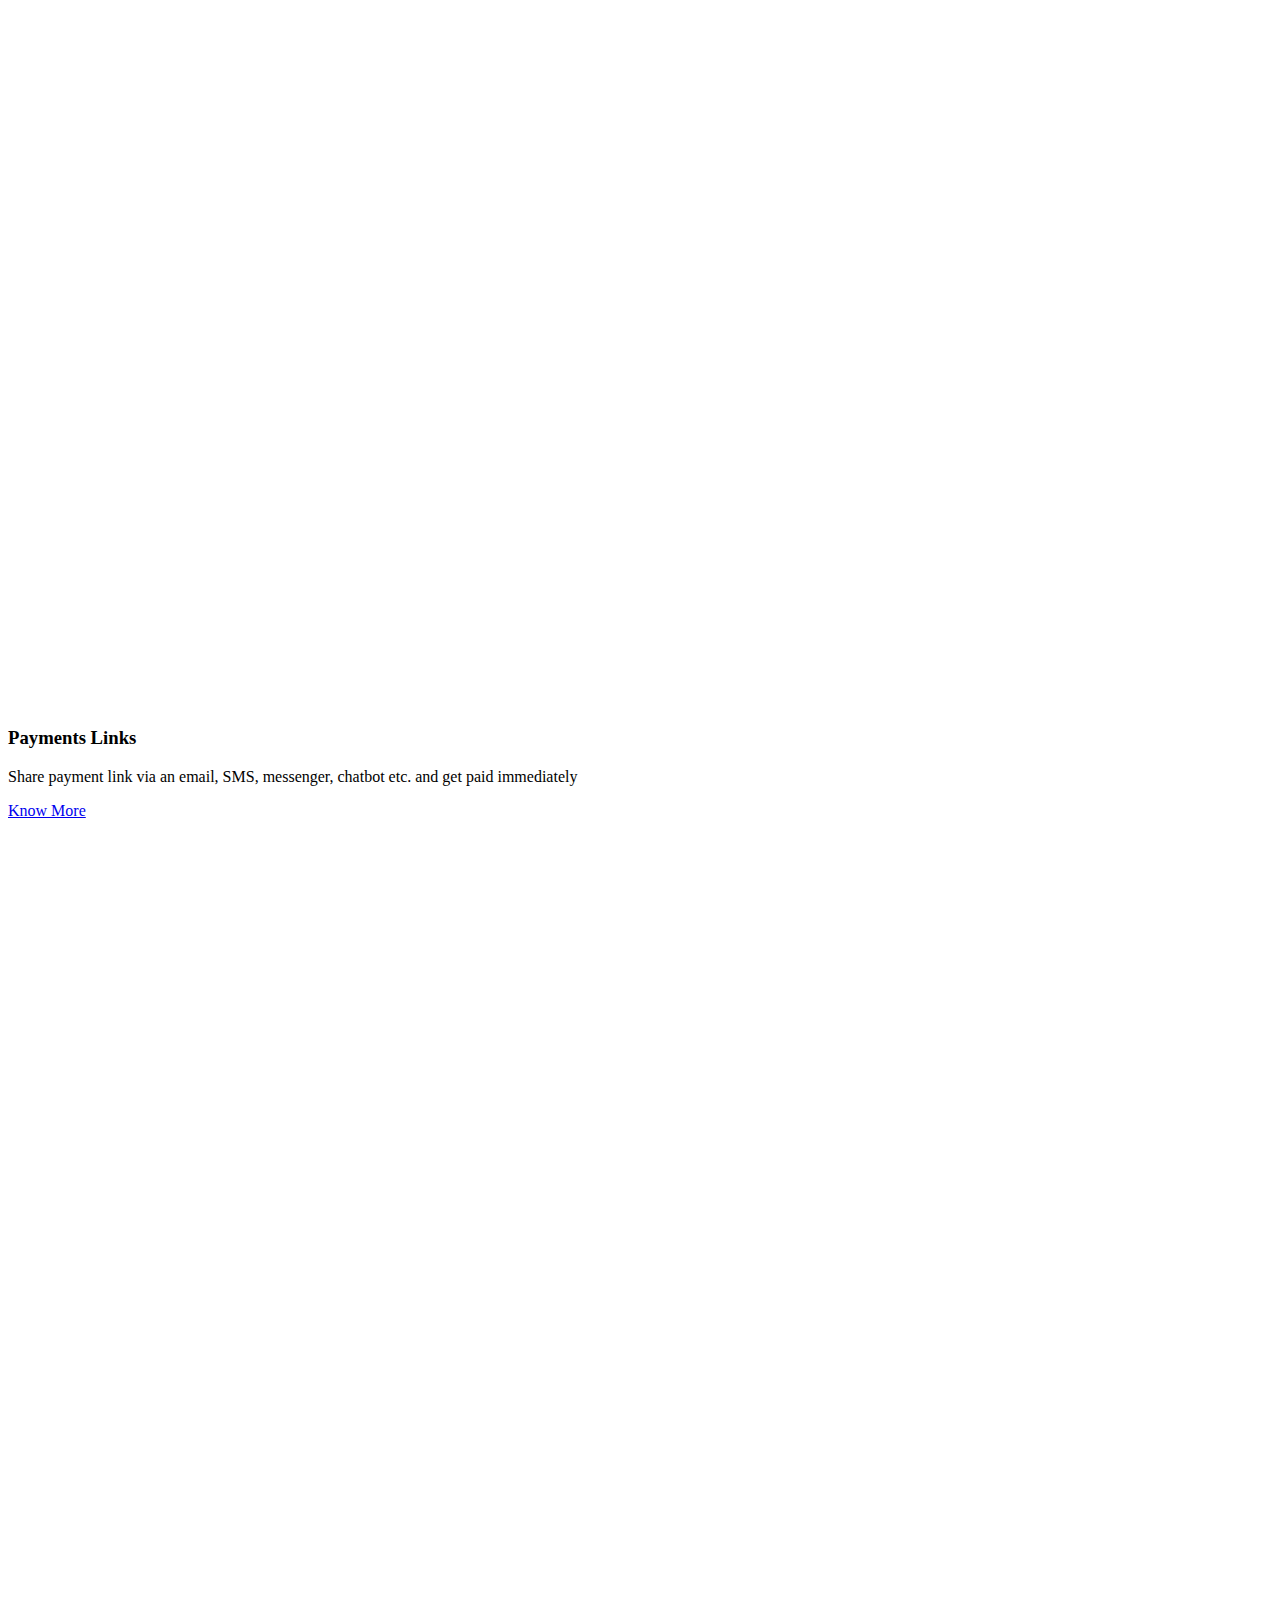
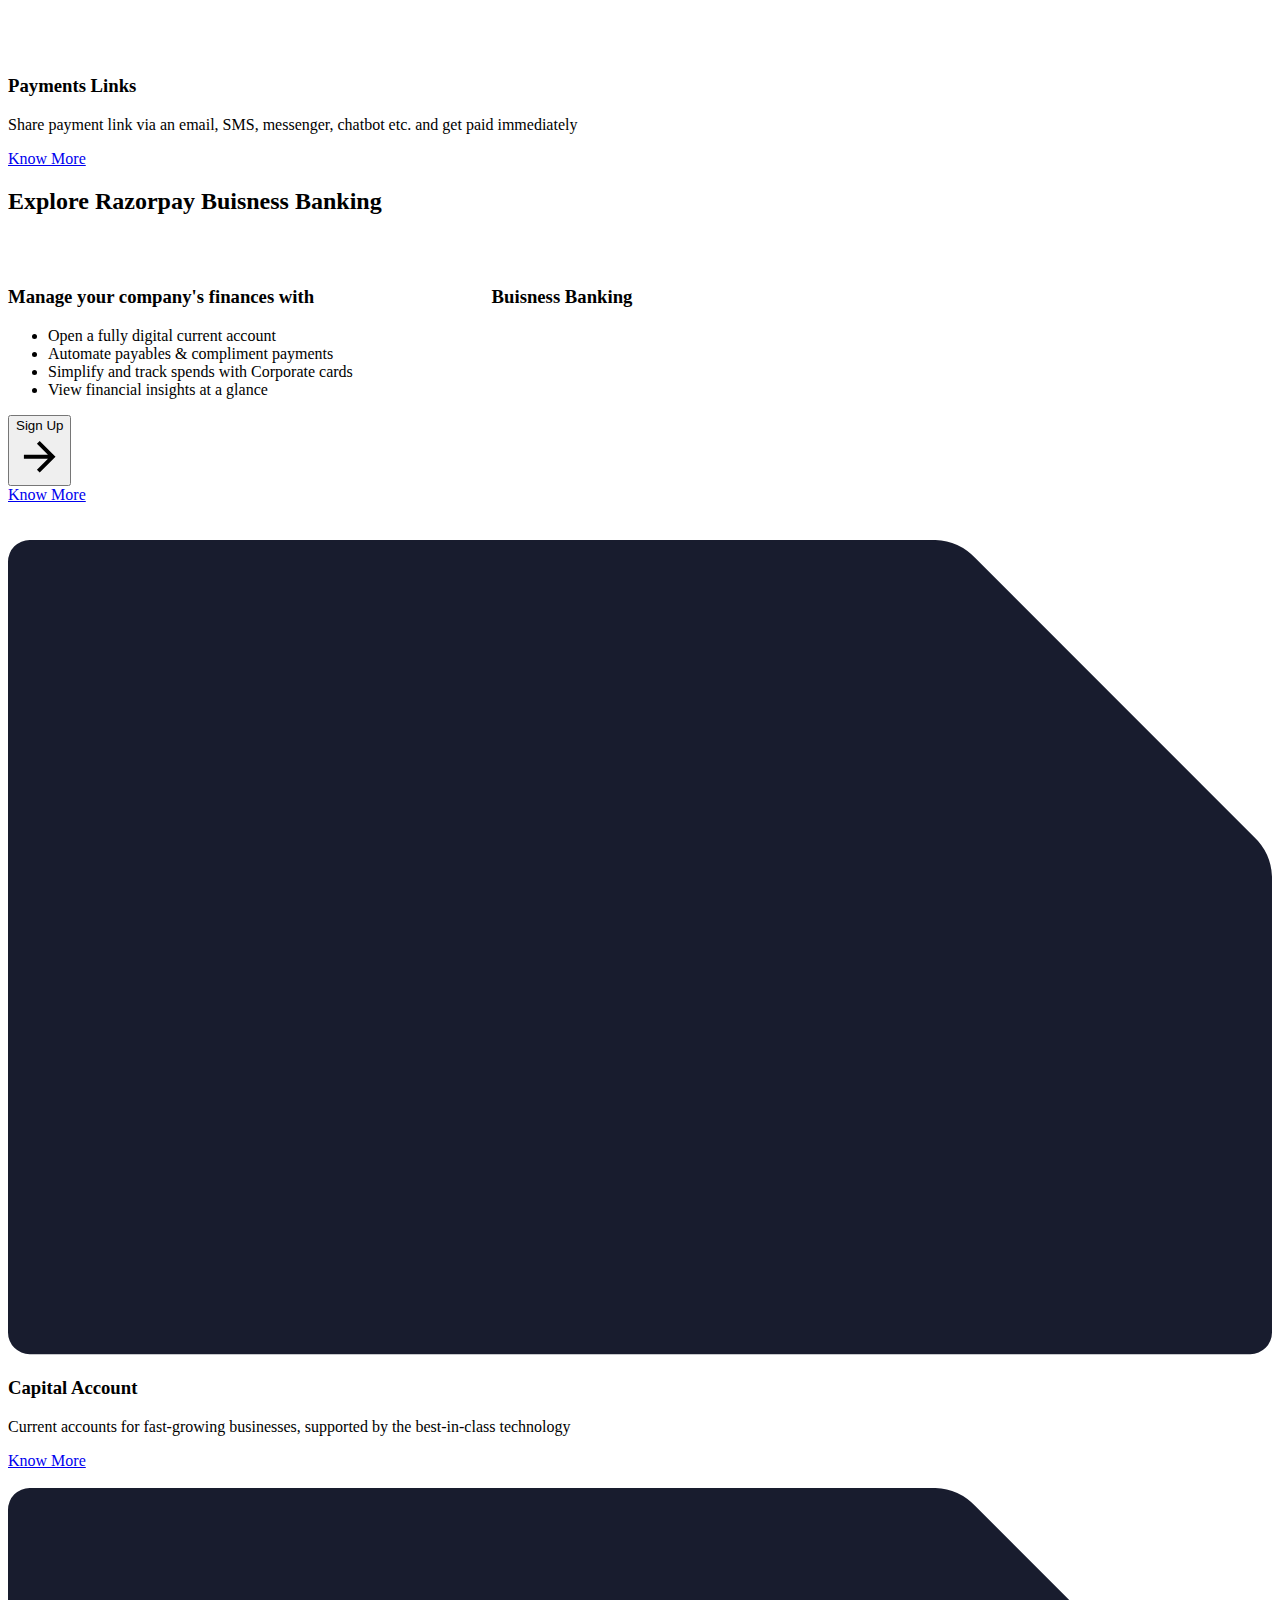
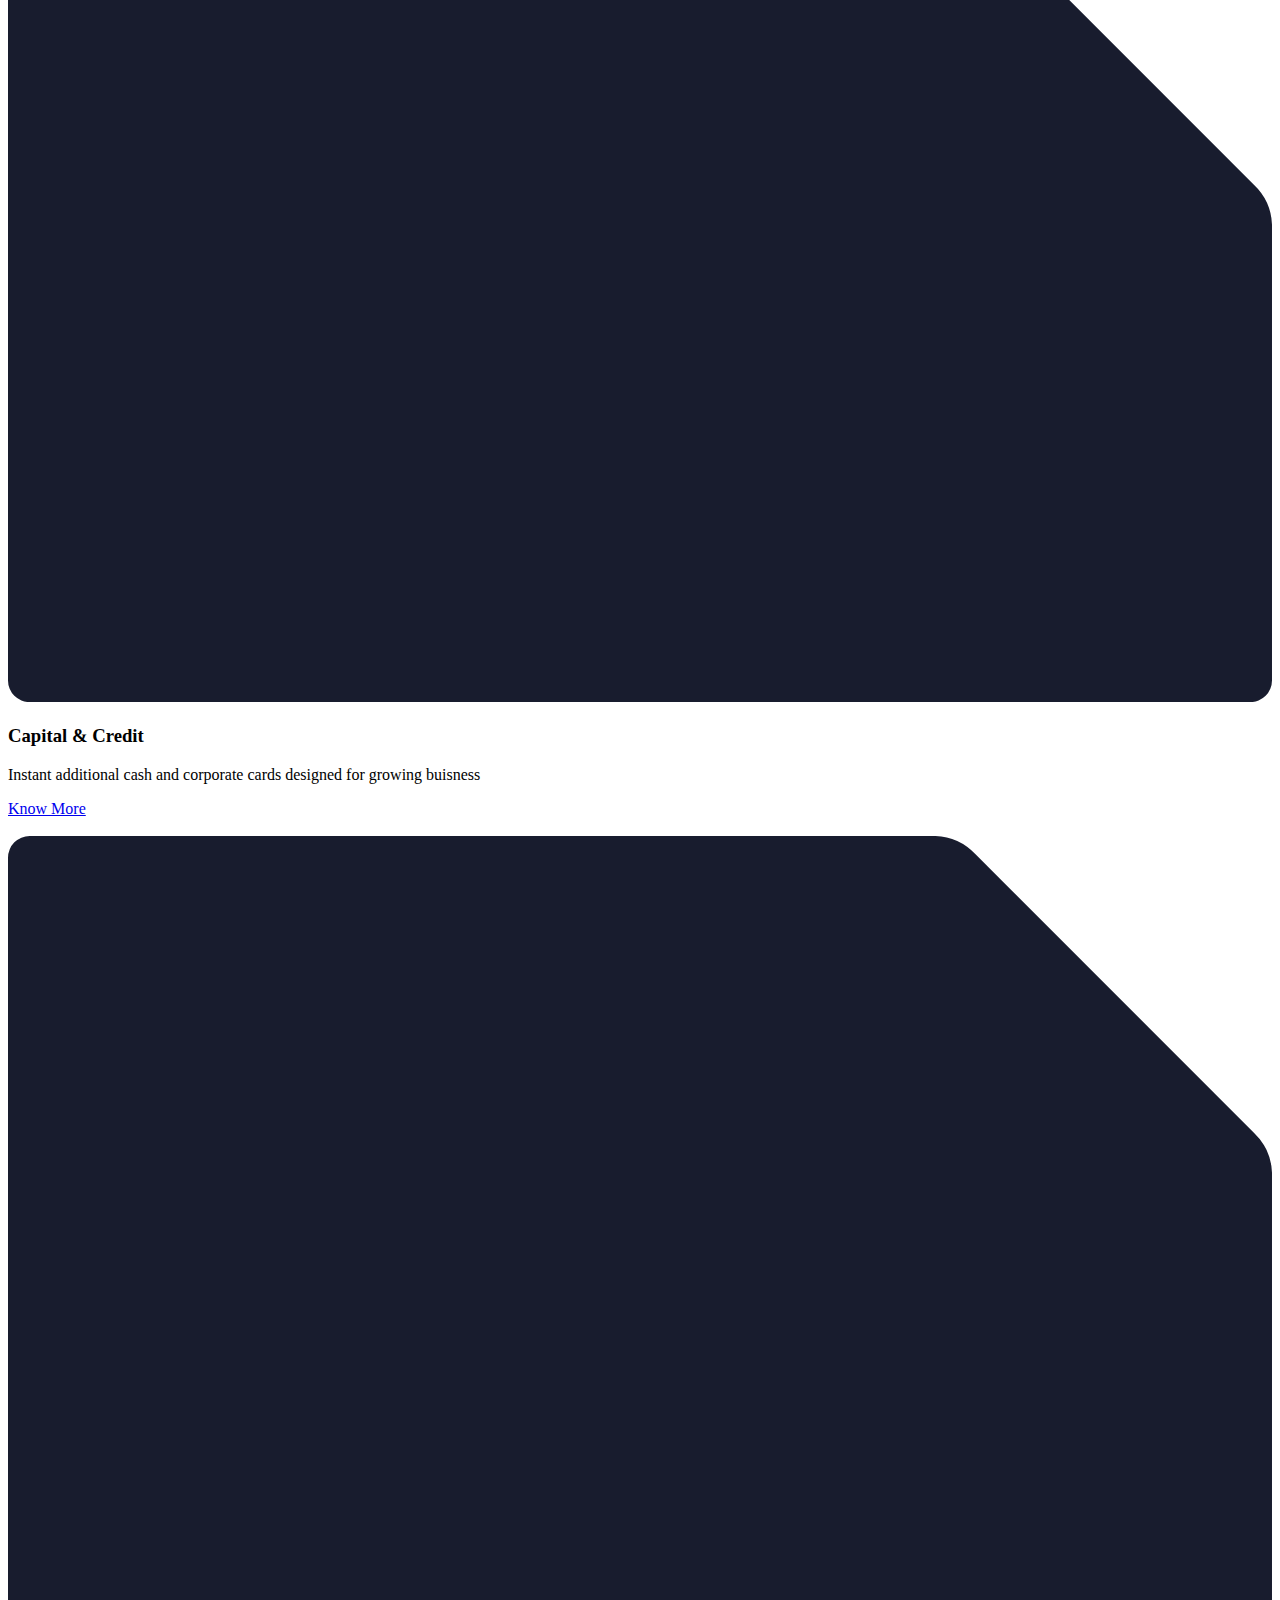
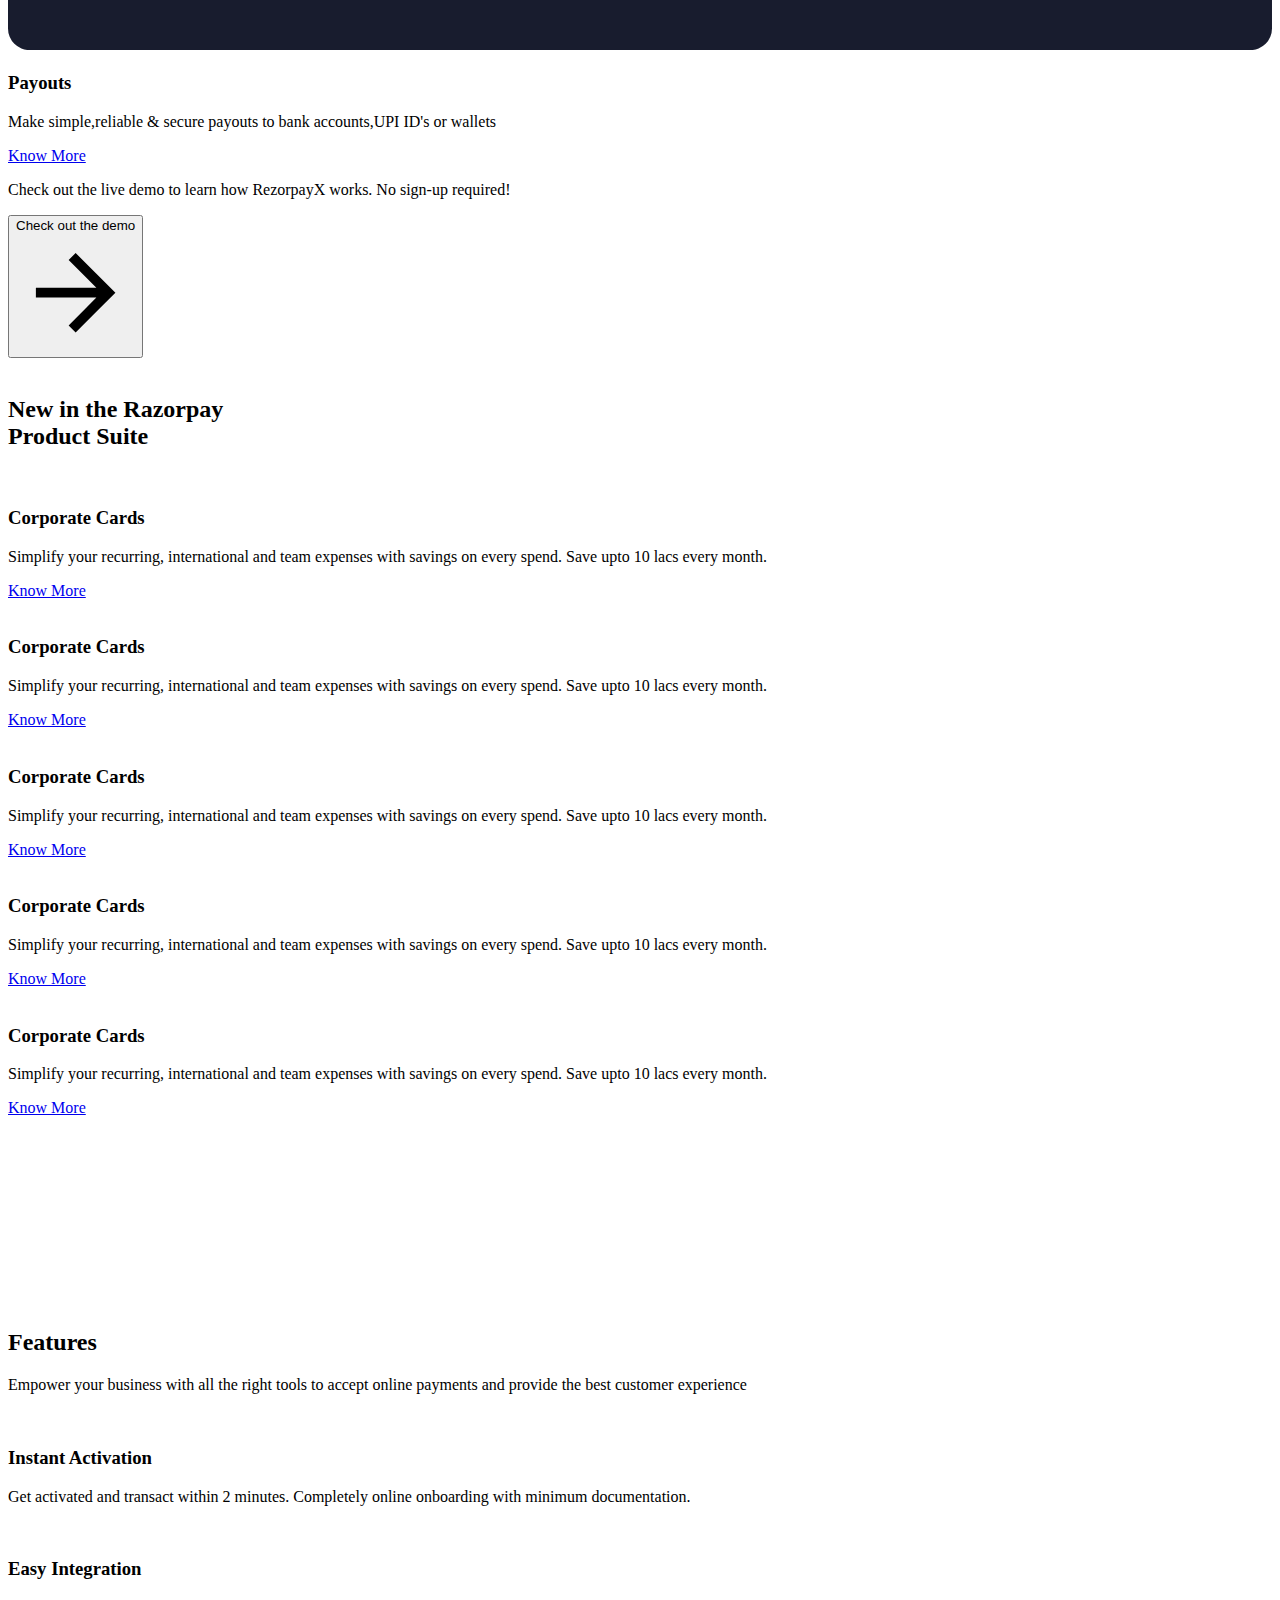
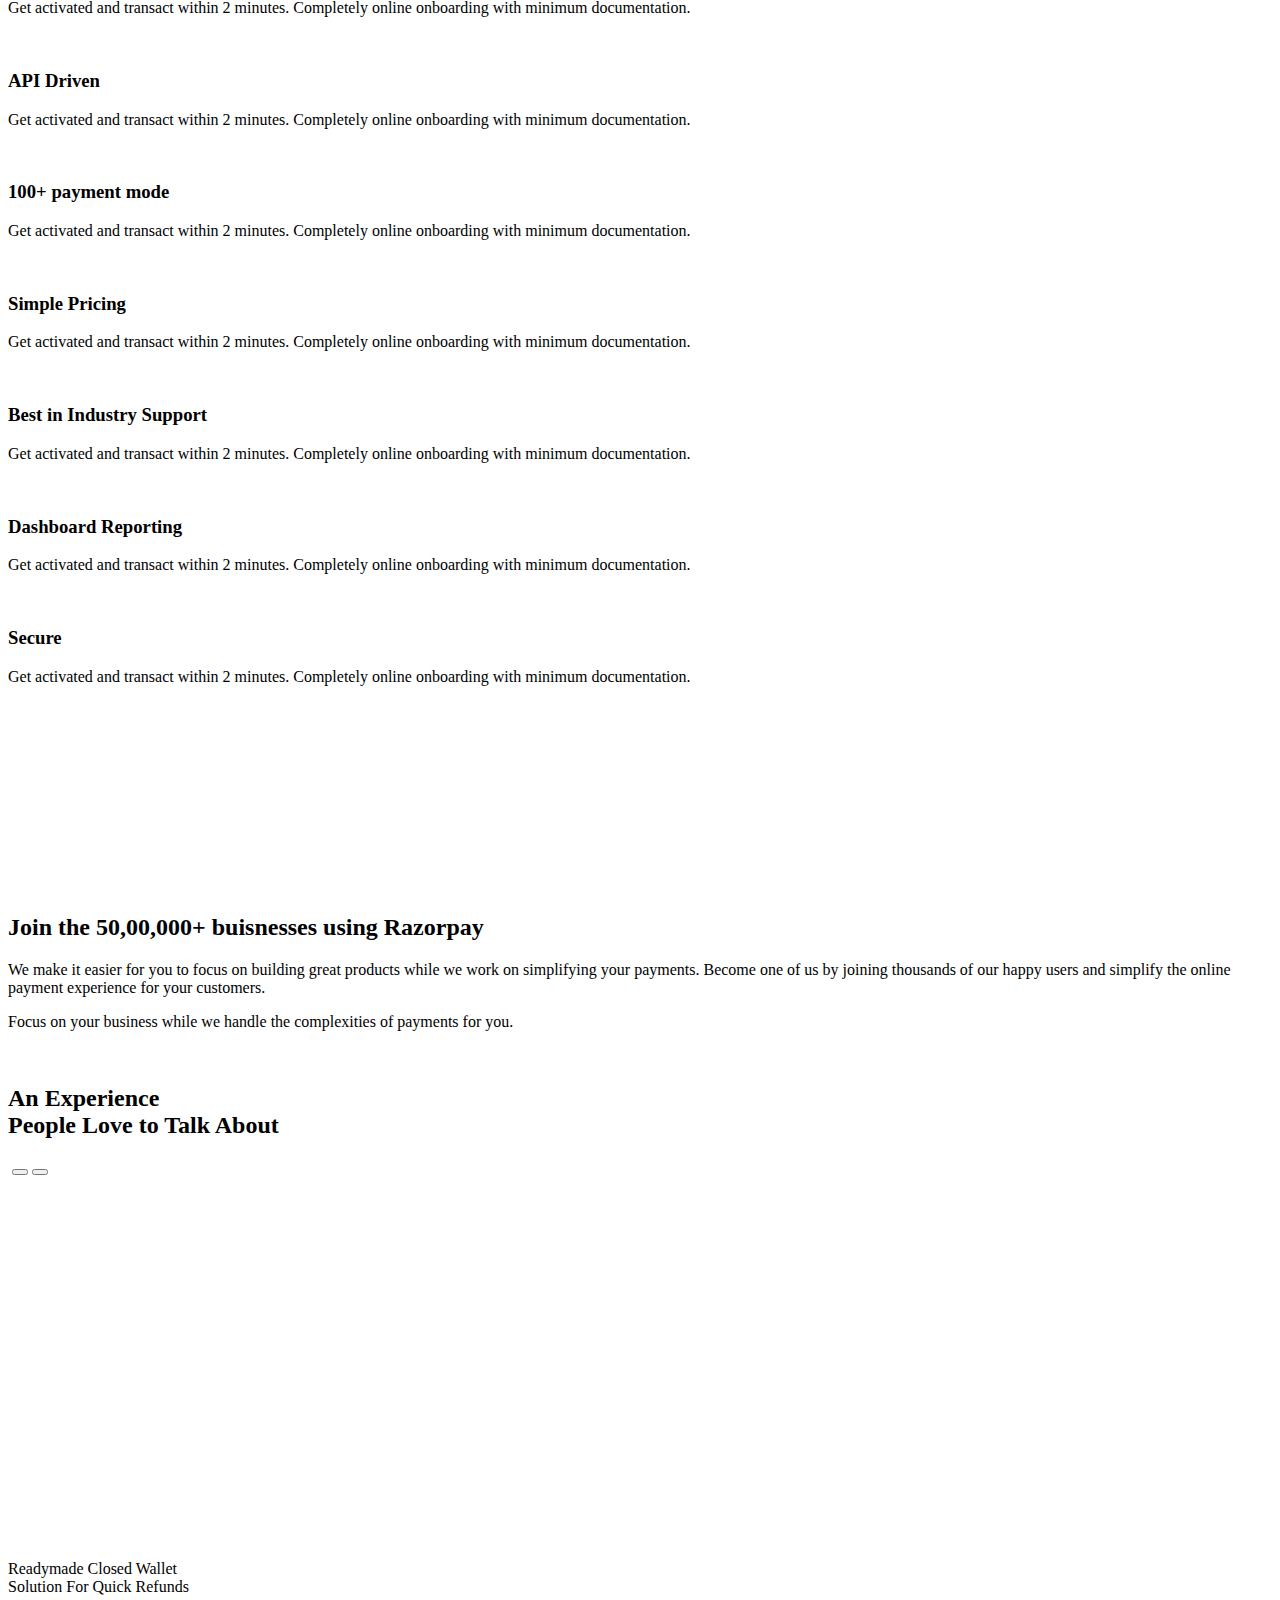
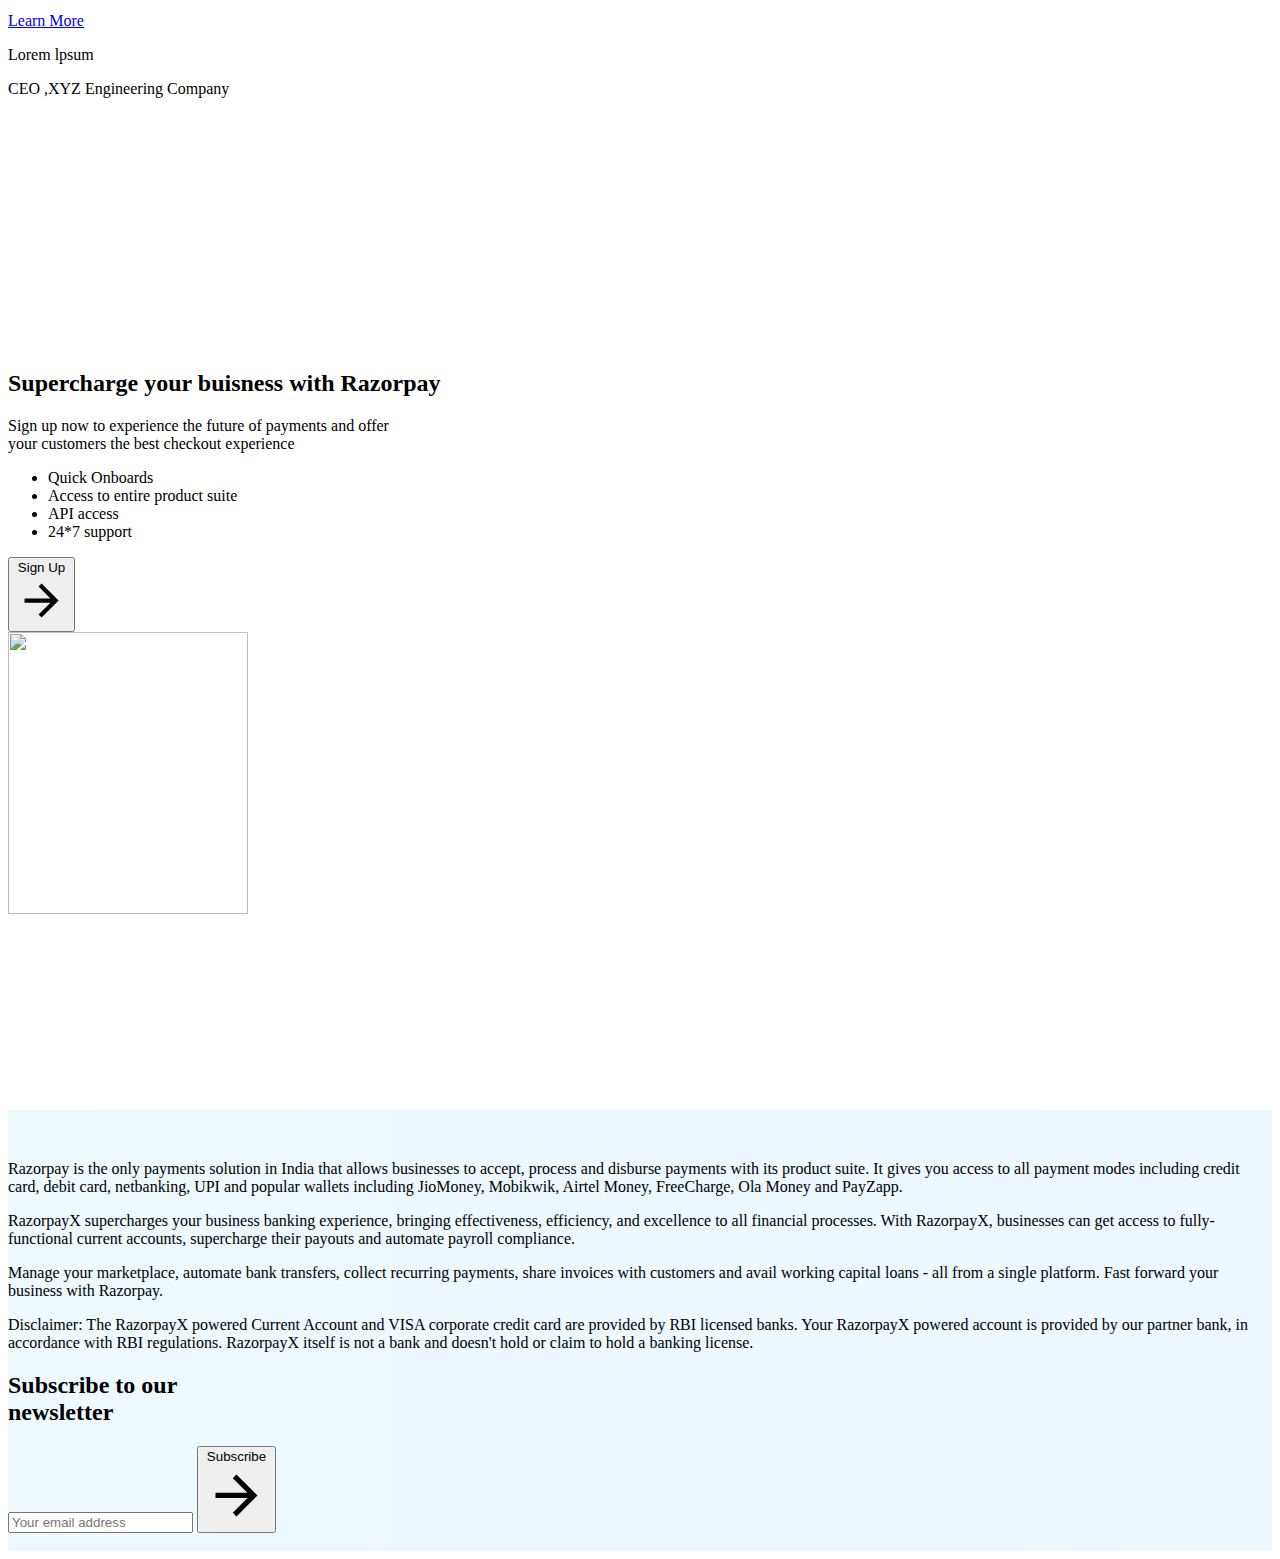
==== commit a60cecfb: "Add files via upload" ====
--- a/index.html
+++ b/index.html
@@ -3,64 +3,1303 @@
 <head>
     <meta charset="UTF-8">
     <meta name="viewport" content="width=device-width, initial-scale=1.0">
-    <title>Document</title>
-    <link rel="preconnect" href="https://fonts.googleapis.com" />
-    <link rel="preconnect" href="https://fonts.gstatic.com" crossorigin />
-    <link rel="stylesheet" href="index.css">
+    <link rel="stylesheet" href="main.css">
+    <script src="https://unpkg.com/feather-icons"></script>
+    <link rel="stylesheet" href="style.css">
+    <title>RazorPay</title>
+
+ <!-- google font -->
+ <link rel="preconnect" href="https://fonts.googleapis.com" />
+ <link rel="preconnect" href="https://fonts.gstatic.com" crossorigin />
+ <link
+   href="https://fonts.googleapis.com/css2?family=Mulish:wght@200;300;400;500;600;700;800;900&display=swap"
+   rel="stylesheet"
+ />
+
+    <style>
+        .core-feature-section{
+            background-size: 100% 100%;
+            padding-top: 12rem;
+            padding-bottom: 12rem;
+        }
+        .cta-sec{
+            background-size: 100% 100%;
+            padding-top: 12rem;
+            padding-bottom: 12rem;
+        }
+        .companiesList{
+            animation:10s infinite linear moveImage;
+        }
+        @keyframes moveImage{
+             0%{
+                 top: 0;
+             }
+             100%{
+                 top: -100%;
+             }
+        }
+    </style>
+
+
 </head>
 <body>
-    <div class="wrapper">
-    <div class="container">
-        <!--heading-->
-        <h1>Password Generator</h1>
-        <div class="display-container">
-            <!--readonly make the text inside it readable only-->
-            <!--Custom Attribute -> one more way to fetch element like id,tag 
-            data-passwordDisplay -> document.querySelector("passwordDisplay");-->
-            <input readonly placeholder="Password" class="display" id="passwordDisplay" data-passwordDisplay>
-            <button class="copy-btn">
-                <!--for copy msge-->
-                <span id="copyMsg" class="toolkit" data-copyMsg></span>
-                <!--for copy sign-->
-                <img src="./assets/copy.svg" alt="copy" width="23" height="23">
+   <div class="overflow-x-hidden relative w-full"> 
+    <nav class="bg-deepBlue">
+        <div class="relative w-[1080px] mx-auto flex items-center justify-between">
+            <!--logo-->
+            <a href="/" class="cursor-pointer py-7 pr-7">
+                <img src="./images/logo.svg" width="125px" height="10px"/>
+            </a>
+           <ul class="flex space-x-7">
+              <li class="text-white font-mullish py-7 hover:text-lightBlue cursor-pointer
+               transition-all duration-200 relative group hidden lg:block">
+               <!--flex-col lg:flex-row => this will show the navbar content till its in lg size otherwise
+            it will be hidden in whichever <li> this property is applied-->
+                <a href="#">Payments</a>
+                <div class="absolute bottom-0 w-full h-1 bg-lightBlue hidden group-hover:block
+                 transition-all duration-200"></div>
+              </li>
+              <li class="text-white font-mullish py-7 hover:text-lightBlue cursor-pointer
+              transition-all duration-200 relative group hidden lg:block">
+               <a href="#">Banking</a>
+               <div class="absolute bottom-0 w-full h-1 bg-lightBlue hidden group-hover:block
+                transition-all duration-200"></div>
+             </li>
+             <li class="text-white font-mullish py-7 hover:text-lightBlue cursor-pointer
+             transition-all duration-200 relative group hidden lg:block">
+              <a href="#">Corporate Card</a>
+            </li>
+            <li class="text-white font-mullish py-7 hover:text-lightBlue cursor-pointer
+            transition-all duration-200 relative group hidden lg:block">
+             <a href="#">Payrolls</a>
+           </li>
+           <li class="text-white font-mullish py-7 hover:text-lightBlue cursor-pointer
+           transition-all duration-200 relative group hidden lg:block">
+            <a href="#">Resources</a>
+            <div class="absolute bottom-0 w-full h-1 bg-lightBlue hidden group-hover:block
+             transition-all duration-200"></div>
+          </li>
+          <li class="text-white font-mullish py-7 hover:text-lightBlue cursor-pointer
+          transition-all duration-200 relative group hidden lg:block">
+           <a href="#">Support</a>
+           <div class="absolute bottom-0 w-full h-1 bg-lightBlue hidden group-hover:block
+            transition-all duration-200"></div>
+         </li>
+         <li class="text-white font-mullish py-7 hover:text-lightBlue cursor-pointer
+         transition-all duration-200 relative group hidden lg:block">
+          <a href="#">Pricing</a>
+          <div class="absolute bottom-0 w-full h-1 bg-lightBlue hidden group-hover:block
+           transition-all duration-200"></div>
+        </li>
+           </ul>
+      
+        <div class="flex gap-x-6">
+            <img 
+            src="./images/india-flag.svg"
+             width="30px"
+             height="10px" class="hidden lg:block"/>
+
+             <button class="py-3 px-5 text-white border-lightBlue border rounded-sm
+             text-sm font-bold font-mullish hidden lg:block">Log In</button>
+
+             <button class="font-mullish rounded-sm text-sm font-bold text-lightBlue300 border
+             transition-all duration-200 bg-white py-3 px-4 hover:text-lightBlue500 hidden lg:block">
+             Sign Up</button>
+        </div>
+    </div> 
+    </nav>
+    <!--hero section-->
+    <section class="relative bg-deepBlue w-full">
+        <div class="w-10/12 max-w-[1080px] flex flex-col lg:flex-row justify-between items-center mx-auto">
+            <!--here  flex-col lg:flex-row  (lg-> width: 1024px) so when screen>=1024px content 
+            is in flex-row , otherwise its work as flex-col  (media queries)-->
+            <!--left part-->
+            <div class="space-y-8">
+                <h1 class="text-white font-bold font-mullish text-[40px] leading-[1.2]">Power your finance,grow your buisness</h1>
+                <div class="w-6 h-1 bg-greenLight"></div>
+                <p class="font-mullish text-[18px] leading-7 text-white opacity-70">Accept payments from customers.Automate payouts to vendors & employees.
+                    Never run out of working capital.
+                </p>
+                <button class="bg-lightBlue rounded-md text-white font-mullish font-bold
+                 hover:bg-lightBlue500 transition-all duration-200 py-[14px] px-[18px]">Sign Up Now</button>
+            </div>
+            <!--right part-->
+              <img src="./images/hero-illustration.jpg" alt="hero" class=" w-full max-w-[680px]">
+            </div>
+
+              <!--shape part-->
+              <div class="w-[103%] absolute left-0 right-0">
+                <img src="./images/hero-shape.svg" alt=""
+                 class="w-full object-fill"/>
+            </div>
+    </section>
+
+    <!--feature section-->
+    <section class="relative mt-[190px] overflow-hidden">
+        <img src="./images/feature-section1-dottedrows.png" alt="" loading="lazy" 
+        width="233" height="167"
+        class="absolute -top-[8rem] left-[10rem] inline-block -z-10">
+        <img src="./images/feature-section1-dottedrows.png" alt="" loading="lazy" 
+        width="233" height="167"
+        class="absolute top-[2rem] right-0 inline-block rotate-180">
+
+        <div class="relative w-11/12 max-w-[1080px] mx-auto pt-4">
+           <!--heading-->
+           <h2 class="font-extrabold text-black font-mullish text-center text-2xl 
+           leading-[1.2] hidden md:block">Accept Payments with Razorpay Payment Suite</h2>
+           <!--hidden md:block this line will be appera only when screen size>=md
+        block is used for visibility-->
+        <h2 class="font-extrabold text-black font-mullish text-center text-4xl 
+           leading-[1.2] md:hidden">Explore Razorpay Payment Suite</h2>
+           <!--md:hidden => when screen size< md then this will be visible-->
+           <div class="w-6 h-1 bg-greenLight mx-auto mt-4 mb-6"></div>
+
+           <!--content box-->
+           <div class="w-full border-white flex rounded-md relative p-10 py-12 min-h-[520px] border">
+            <!--left section-->
+            <div class="flex flex-col justify-between w-full">
+                <h3 class="font-mullish text-[28px] leading-10 font-bold max-w-[500px]"> 
+                    Supercharge your business with the all‑powerful
+                     <span class="text-lightBlue">Payment Gateway</span>
+                 </h3>
+                <ul class="space-y-2 ">
+                <li class="font-mullish flex items-center space-x-2">
+                    <!-- <i class="text-greenLight">&#x2713;</i> -->
+                    <i data-feather="check" class="text-greenLight"></i>
+                    <span> 100+ Payments Methods</span>
+                </li>
+                <li class="font-mullish flex items-center space-x-2">
+                    <!-- <i class="text-greenLight">&#x2713;</i> -->
+                    <i data-feather="check" class="text-greenLight"></i>
+                    <span> Industry Leading Success Rate</span>
+                </li>
+                <li class="font-mullish flex items-center space-x-2">
+                    <!-- <i class="text-greenLight">&#x2713;</i> -->
+                    <i data-feather="check" class="text-greenLight"></i>
+                    <span> Superior Checkout Experience</span>
+                </li>
+                <li class="font-mullish flex items-center space-x-2">
+                    <!-- <i class="text-greenLight">&#x2713;</i> -->
+                    <i data-feather="check" class="text-greenLight"></i>
+                    <span>  Easy to Integrate </span>
+                </li>
+                <li class="font-mullish flex items-center space-x-2">
+                    <!-- <i class="text-greenLight">&#x2713;</i> -->
+                    <i data-feather="check" class="text-greenLight"></i>
+                    <span>  Instant Settlements from day 1 </span>
+                </li>
+                <li class="font-mullish flex items-center space-x-2">
+                    <!-- <i class="text-greenLight">&#x2713;</i> -->
+                    <i data-feather="check" class="text-greenLight"></i>
+                    <span>In-depth Reporting and Insights </span>
+                   
+                </li>
+            </ul>
+
+                <!--for button and hyperlink-->
+                <div class="flex flex-col-reverse  md:flex-row items-center space-x-4 ">
+                    <!--flex-col-reverse  md:flex-row  => till medium screen size "Sign Up" and 
+                    "Know More will be in flex-col-reverse and after that flex-row "-->
+                <button class="bg-lightBlue w-full md:w-fit text-white py-[14px]
+                 px-[18px] rounded-md font-mullish font-bold hover:bg-lightBlue500
+                  transition-all duration-200">
+                    <!--w-full md:w-fit => for sign up only -->
+                  Sign Up Now</button>
+                  <!--HYPERLINK-->
+                <div class="flex self-start md:items-center cursor-pointer group">
+                    <!--self-start md:items-center  => this will place Know More in start in nrml case 
+                    andfrom medium screen size it is in center-->
+                    <a href="#" class="font-mullish font-bold text-lightBlue500 
+                    group-hover:text-grayBlue transition-all duration-200">Know More</a>
+                    <i data-feather="chevron-right" class="w-5 h-4 text-lightBlue
+                    group-hover:text-grayBlue transition-all duration-200"></i>
+                </div>
+                </div>
+
+                <!--for bg-image-->
+                <div>
+                    <img src="./images/payment-suite.png" alt="" class="max-w-[600px] absolute 
+                    right-0 bottom-0 md:max-w-[400px] lg:max-w-[600px] hidden md:block lg:block">
+                    <!--md:max-w-[400px] lg:max-w-[600px] hidden md:block lg:block
+                    This will change the size of pic in diff screen size and after decreasing to sm size it
+                will be hidden-->
+                </div>
+            </div>
+           </div>
+           <div class="w-full grid grid-cols-1 md:grid-cols-2 lg:grid-cols-3 gap-4 mt-10">
+            <!--grid-cols-1 md:grid-cols-2 lg:grid-cols-3  => media queries-->
+            <!--Box1-->
+            <div class="w-full box min-h-[15rem] relative cursor-pointer">
+                <img src="./images/payment-link-icon.svg" alt=""
+                class="bg-lightBlue absolute right-3 top-3 w-12 h-12 rounded-full z-[8]
+                transition-all duration-200"/>
+                <!--box shape-->
+                <svg
+                viewBox="0 0 349.32501220703125 225"
+                xmlns="http://www.w3.org/2000/svg"
+                preserveAspectRatio="none"
+                class="stroke-1 stroke-[#818597] h-full w-full absolute z-[9] transition-all duration-200"
+                style="stroke-opacity: 0.15"
+                 >
+          <path
+                d="m 0 6 
+            a 6 6 0 0 1 6 -6 
+            h 250.32501220703125 
+            a 16 16 0 0 1 11 5 
+            l 77 77 
+            a 16 16 0 0 1 5 11 
+            v 126 
+            a 6 6 0 0 1 -6 6 
+            h -337.32501220703125 
+            a 6 6 0 0 1 -6 -6 
+            z"
+                fill="#fff"
+          ></path>
+            </svg>
+             <!--box content-->
+             <div class=" z-[100] absolute w-full h-full flex flex-col justify-between pl-5 py-6 pr-8">
+                <!--text part-->
+                <div>
+                    <h3 class="font-bold font-mullish text-deepBlueHead leading-[1.2]
+                    text-[1.375rem]">
+                    Payments Links 
+                </h3>
+                    <p class="font-mullish text-grayText mt-6"> 
+                        Share payment link via an email, SMS, messenger, chatbot etc. and get paid immediately</p>
+                </div>
+                  <!--hyperlink-->
+                  <div class="flex items-center cursor-pointer group">
+                    <a href="#" 
+                    class="font-mullish font-bold text-lightBlue500 
+                    group-hover:text-grayBlue transition-all duration-200"
+                    >Know More</a>
+                    <i
+                    data-feather="chevron-right"
+                    class="w-5 h-5 text-lightBlue500 
+                    group-hover:text-grayBlue transition-all duration-200"></i>
+                </div>
+             </div>
+        
+            </div>
+
+            <!--Box2-->
+            
+            <div class="w-full box min-h-[15rem] relative cursor-pointer">
+                <img src="./images/payment-link-icon.svg" alt=""
+                class="bg-lightBlue absolute right-3 top-3 w-12 h-12 rounded-full z-[8]
+                transition-all duration-200"/>
+                <!--box shape-->
+                <svg
+                viewBox="0 0 349.32501220703125 225"
+                xmlns="http://www.w3.org/2000/svg"
+                preserveAspectRatio="none"
+                class="stroke-1 stroke-[#818597] h-full w-full absolute z-[9] transition-all duration-200"
+                style="stroke-opacity: 0.15"
+                 >
+          <path
+                d="m 0 6 
+            a 6 6 0 0 1 6 -6 
+            h 250.32501220703125 
+            a 16 16 0 0 1 11 5 
+            l 77 77 
+            a 16 16 0 0 1 5 11 
+            v 126 
+            a 6 6 0 0 1 -6 6 
+            h -337.32501220703125 
+            a 6 6 0 0 1 -6 -6 
+            z"
+                fill="#fff"
+          ></path>
+            </svg>
+             <!--box content-->
+             <div class=" z-[100] absolute w-full h-full flex flex-col justify-between pl-5 py-6 pr-8">
+                <!--text part-->
+                <div>
+                    <h3 class="font-bold font-mullish text-deepBlueHead leading-[1.2]
+                    text-[1.375rem]">
+                    Payments Links 
+                </h3>
+                    <p class="font-mullish text-grayText mt-6"> 
+                        Share payment link via an email, SMS, messenger, chatbot etc. and get paid immediately</p>
+                </div>
+                  <!--hyperlink-->
+                  <div class="flex items-center cursor-pointer group">
+                    <a href="#" 
+                    class="font-mullish font-bold text-lightBlue500 
+                    group-hover:text-grayBlue transition-all duration-200"
+                    >Know More</a>
+                    <i
+                    data-feather="chevron-right"
+                    class="w-5 h-5 text-lightBlue500 
+                    group-hover:text-grayBlue transition-all duration-200"></i>
+                </div>
+             </div>
+        
+            </div>
+
+            <!--Box3-->
+
+            <div class="w-full box min-h-[15rem] relative cursor-pointer">
+                <img src="./images/payment-link-icon.svg" alt=""
+                class="bg-lightBlue absolute right-3 top-3 w-12 h-12 rounded-full z-[8]
+                transition-all duration-200"/>
+                <!--box shape-->
+                <svg
+                viewBox="0 0 349.32501220703125 225"
+                xmlns="http://www.w3.org/2000/svg"
+                preserveAspectRatio="none"
+                class="stroke-1 stroke-[#818597] h-full w-full absolute z-[9] transition-all duration-200"
+                style="stroke-opacity: 0.15"
+                 >
+          <path
+                d="m 0 6 
+            a 6 6 0 0 1 6 -6 
+            h 250.32501220703125 
+            a 16 16 0 0 1 11 5 
+            l 77 77 
+            a 16 16 0 0 1 5 11 
+            v 126 
+            a 6 6 0 0 1 -6 6 
+            h -337.32501220703125 
+            a 6 6 0 0 1 -6 -6 
+            z"
+                fill="#fff"
+          ></path>
+            </svg>
+             <!--box content-->
+             <div class=" z-[100] absolute w-full h-full flex flex-col justify-between pl-5 py-6 pr-8">
+                <!--text part-->
+                <div>
+                    <h3 class="font-bold font-mullish text-deepBlueHead leading-[1.2]
+                    text-[1.375rem]">
+                    Payments Links 
+                </h3>
+                    <p class="font-mullish text-grayText mt-6"> 
+                        Share payment link via an email, SMS, messenger, chatbot etc. and get paid immediately</p>
+                </div>
+                  <!--hyperlink-->
+                  <div class="flex items-center cursor-pointer group">
+                    <a href="#" 
+                    class="font-mullish font-bold text-lightBlue500 
+                    group-hover:text-grayBlue transition-all duration-200"
+                    >Know More</a>
+                    <i
+                    data-feather="chevron-right"
+                    class="w-5 h-5 text-lightBlue500 
+                    group-hover:text-grayBlue transition-all duration-200"></i>
+                </div>
+             </div>
+        
+            </div>
+
+            <!--Box4-->
+
+            <div class="w-full box min-h-[15rem] relative cursor-pointer">
+                <img src="./images/payment-link-icon.svg" alt=""
+                class="bg-lightBlue absolute right-3 top-3 w-12 h-12 rounded-full z-[8]
+                transition-all duration-200"/>
+                <!--box shape-->
+                <svg
+                viewBox="0 0 349.32501220703125 225"
+                xmlns="http://www.w3.org/2000/svg"
+                preserveAspectRatio="none"
+                class="stroke-1 stroke-[#818597] h-full w-full absolute z-[9] transition-all duration-200"
+                style="stroke-opacity: 0.15"
+                 >
+          <path
+                d="m 0 6 
+            a 6 6 0 0 1 6 -6 
+            h 250.32501220703125 
+            a 16 16 0 0 1 11 5 
+            l 77 77 
+            a 16 16 0 0 1 5 11 
+            v 126 
+            a 6 6 0 0 1 -6 6 
+            h -337.32501220703125 
+            a 6 6 0 0 1 -6 -6 
+            z"
+                fill="#fff"
+          ></path>
+            </svg>
+             <!--box content-->
+             <div class=" z-[100] absolute w-full h-full flex flex-col justify-between pl-5 py-6 pr-8">
+                <!--text part-->
+                <div>
+                    <h3 class="font-bold font-mullish text-deepBlueHead leading-[1.2]
+                    text-[1.375rem]">
+                    Payments Links 
+                </h3>
+                    <p class="font-mullish text-grayText mt-6"> 
+                        Share payment link via an email, SMS, messenger, chatbot etc. and get paid immediately</p>
+                </div>
+                  <!--hyperlink-->
+                  <div class="flex items-center cursor-pointer group">
+                    <a href="#" 
+                    class="font-mullish font-bold text-lightBlue500 
+                    group-hover:text-grayBlue transition-all duration-200"
+                    >Know More</a>
+                    <i
+                    data-feather="chevron-right"
+                    class="w-5 h-5 text-lightBlue500 
+                    group-hover:text-grayBlue transition-all duration-200"></i>
+                </div>
+             </div>
+        
+            </div>
+
+            <!--Box5-->
+
+            <div class="w-full box min-h-[15rem] relative cursor-pointer">
+                <img src="./images/payment-link-icon.svg" alt=""
+                class="bg-lightBlue absolute right-3 top-3 w-12 h-12 rounded-full z-[8]
+                transition-all duration-200"/>
+                <!--box shape-->
+                <svg
+                viewBox="0 0 349.32501220703125 225"
+                xmlns="http://www.w3.org/2000/svg"
+                preserveAspectRatio="none"
+                class="stroke-1 stroke-[#818597] h-full w-full absolute z-[9] transition-all duration-200"
+                style="stroke-opacity: 0.15"
+                 >
+          <path
+                d="m 0 6 
+            a 6 6 0 0 1 6 -6 
+            h 250.32501220703125 
+            a 16 16 0 0 1 11 5 
+            l 77 77 
+            a 16 16 0 0 1 5 11 
+            v 126 
+            a 6 6 0 0 1 -6 6 
+            h -337.32501220703125 
+            a 6 6 0 0 1 -6 -6 
+            z"
+                fill="#fff"
+          ></path>
+            </svg>
+             <!--box content-->
+             <div class=" z-[100] absolute w-full h-full flex flex-col justify-between pl-5 py-6 pr-8">
+                <!--text part-->
+                <div>
+                    <h3 class="font-bold font-mullish text-deepBlueHead leading-[1.2]
+                    text-[1.375rem]">
+                    Payments Links 
+                </h3>
+                    <p class="font-mullish text-grayText mt-6"> 
+                        Share payment link via an email, SMS, messenger, chatbot etc. and get paid immediately</p>
+                </div>
+                  <!--hyperlink-->
+                  <div class="flex items-center cursor-pointer group">
+                    <a href="#" class="font-mullish font-bold text-lightBlue500 
+                    group-hover:text-grayBlue transition-all duration-200">Know More</a>
+                    <i data-feather="chevron-right" class="w-5 h-4 text-lightBlue
+                    group-hover:text-grayBlue transition-all duration-200"></i>
+                   </div>
+             </div>
+        
+            </div>
+
+            <!--Box6-->
+
+            <div class="w-full box min-h-[15rem] relative cursor-pointer">
+                <img src="./images/payment-link-icon.svg" alt=""
+                class="bg-lightBlue absolute right-3 top-3 w-12 h-12 rounded-full z-[8]
+                transition-all duration-200"/>
+                <!--box shape-->
+                <svg
+                viewBox="0 0 349.32501220703125 225"
+                xmlns="http://www.w3.org/2000/svg"
+                preserveAspectRatio="none"
+                class="stroke-1 stroke-[#818597] h-full w-full absolute z-[9] transition-all duration-200"
+                style="stroke-opacity: 0.15"
+                 >
+          <path
+                d="m 0 6 
+            a 6 6 0 0 1 6 -6 
+            h 250.32501220703125 
+            a 16 16 0 0 1 11 5 
+            l 77 77 
+            a 16 16 0 0 1 5 11 
+            v 126 
+            a 6 6 0 0 1 -6 6 
+            h -337.32501220703125 
+            a 6 6 0 0 1 -6 -6 
+            z"
+                fill="#fff"
+          ></path>
+            </svg>
+             <!--box content-->
+             <div class=" z-[100] absolute w-full h-full flex flex-col justify-between pl-5 py-6 pr-8">
+                <!--text part-->
+                <div>
+                    <h3 class="font-bold font-mullish text-deepBlueHead leading-[1.2]
+                    text-[1.375rem]">
+                    Payments Links 
+                </h3>
+                    <p class="font-mullish text-grayText mt-6"> 
+                        Share payment link via an email, SMS, messenger, chatbot etc. and get paid immediately</p>
+                </div>
+                  <!--hyperlink-->
+                  <div class="flex items-center cursor-pointer group">
+                    <a href="#" class="font-mullish font-bold text-lightBlue500 
+                    group-hover:text-grayBlue transition-all duration-200">Know More</a>
+                    <i data-feather="chevron-right" class="w-5 h-4 text-lightBlue
+                    group-hover:text-grayBlue transition-all duration-200"></i>
+                   </div>
+             </div>
+        
+            </div>
+        </div>
+        </div>  
+        
+        
+
+    </section>
+
+     <!--feature section2-->
+     <section
+     class="bg-[url(./images/feature-section-2BG.svg)] bg-no-repeat bg-cover pt-[20rem] 
+     pb-[500px] mt-14">
+        <div class="relative w-10/12 max-w-[1080px] pt-4 mx-auto">
+
+            <h2 class="text-white font-bold font-mullish text-2xl text-center leading-[1.2]">
+                Explore Razorpay Buisness Banking</h2>
+            <div class="w-6 h-1 bg-greenLight mx-auto mt-4 mb-20"></div>
+           
+            <!--main feature box-->
+            <div class="relative w-full min-h-[450px] flex flex-col ">
+                <img src="./images/x-flame-1.png" alt="" loading="lazy"
+                class="absolute -top-[142px] -left-[140px] w-[200px]">
+                <img src="./images/x-flame-2.png" alt=""
+                loading="lazy"
+                class="absolute top-[150px] -right-[180px] w-[200px]">
+
+                <!--content box-->
+                <div class="w-full min-h-[520px] flex rounded-md py-12 p-10 relative border
+                 bg-[#181c2e] z-20">
+                    <!--left part-->
+                    <div class="flex flex-col justify-between items-start w-full h-full gap-12 z-20">
+                <h3 class="font-mullish font-bold text-[28px] max-w-[500px] text-white leading-10">
+                    Manage your company's finances with <img src="./images/razorpayX.svg" alt="" loading="lazy" 
+                    width="168px" height="32px" class="inline"/> 
+                    <span class="text-greenLight ">Buisness Banking</span></h3>
+                    <ul class="space-y-2">
+                        <li class="font-mullish flex items-center space-x-2">
+                           <!-- <i class="text-greenLight">&#x2713;</i> -->
+                           <i data-feather="check" class="text-greenLight"></i>
+                           <span class="text-white">Open a fully digital current account</span>
+                        </li>
+                        <li class="font-mullish flex items-center space-x-2">
+                            <i data-feather="check" class="text-greenLight"></i>
+                            <span class="text-white">Automate payables & compliment payments</span>
+                        </li>
+                        <li class="font-mullish flex items-center space-x-2">
+                            <i data-feather="check" class="text-greenLight"></i>
+                            <span class="text-white">Simplify and track spends with Corporate cards</span>
+                        </li>
+                        <li class="font-mullish flex items-center space-x-2">
+                            <i data-feather="check" class="text-greenLight"></i>
+                            <span class="text-white">View financial insights at a glance</span>
+                        </li>
+                    </ul>
+                   <!--button and hyperlink-->
+                    <div class="flex flex-col-reverse md:flex-row w-full items-center space-x-4">
+                        <!--flex-col-reverse md:flex-row w-full-->
+                    <!--button part-->
+                    <button
+                    class="relative font-bold font-mullish bg-lightBlue flex items-center
+                     place-content-center md:justify-start
+                    text-white py-[14px] px-[18px] md:pr-[90px] rounded-md hover:bg-lightBlue500 
+                    transition-all duration-200 self-stretch md:w-fit">
+                        Sign Up
+                    <div class="w-12 h-[60px] bg-greenLight absolute right-6 skew-x-[20deg]
+                     flex justify-center items-center">
+                        <!--arrow-->
+                        <svg
+                        viewBox="0 0 24 24"
+                        focusable="false"
+                        class="w-[20px] h-[20px] -skew-x-[20deg] "
+                      >
+                        <path
+                          fill="currentColor"
+                          d="M12 4l-1.41 1.41L16.17 11H4v2h12.17l-5.58 5.59L12 20l8-8z"
+                        ></path>
+                      </svg>
+                    </div>
+                    </button>
+                   
+                    <!--hyperlink part-->
+                    <div class="flex flex-row items-center cursor-pointer group">
+                    <a 
+                    href="#"
+                    class="font-mullish font-bold text-lightBlue500 group-hover:text-lightBlue 
+                    transition-all duration-200">
+                    Know More</a>
+                    <i data-feather="chevron-right" 
+                    class="text-lightBlue500 w-5 h-5 group-hover:text-lightBlue transition-all
+                    duration-200"></i>
+                    </div>
+                    </div>
+
+                    </div>
+
+                     <!--background image-->
+                      <img src="./images/buisness-banking.png" alt="" loading="lazy"
+                      class="max-w-[600px] right-0 bottom-0 absolute z-5 
+                      hidden md:block lg:block md:max-w-[400px] lg:max-w-[600px]"/>
+                       <!--hidden md:block lg:block md:max-w-[400px] lg:max-w-[600px] media query-->
+                    </div>
+
+                    <!--card section-->
+                    <div class="grid grid-cols-1 md:grid-cols-2 lg:grid-cols-3 w-full gap-4 my-14">
+                     
+                        <!--Box1-->
+                       <div class="w-full box min-h-[15rem] relative cursor-pointer">
+                        <img src="./images/payment-link-icon.svg" alt=""
+                        class="bg-lightBlue absolute right-3 top-3 w-12 h-12 rounded-full z-[8]
+                        transition-all duration-200"/>
+                        <!--box shape-->
+                        <svg
+                        viewBox="0 0 349.32501220703125 225"
+                        xmlns="http://www.w3.org/2000/svg"
+                        preserveAspectRatio="none"
+                        class="stroke-1 stroke-[#818597] h-full w-full absolute z-[9] transition-all duration-200"
+                        style="stroke-opacity: 0.15"
+                         >
+                  <path
+                        d="m 0 6 
+                    a 6 6 0 0 1 6 -6 
+                    h 250.32501220703125 
+                    a 16 16 0 0 1 11 5 
+                    l 77 77 
+                    a 16 16 0 0 1 5 11 
+                    v 126 
+                    a 6 6 0 0 1 -6 6 
+                    h -337.32501220703125 
+                    a 6 6 0 0 1 -6 -6 
+                    z"
+                        fill="#181C2E"
+                  ></path>
+                    </svg>
+                     <!--box content-->
+                     <div class=" z-[100] absolute w-full h-full flex flex-col justify-between pl-5 py-6 pr-8">
+                        <!--text part-->
+                        <div>
+                            <h3 class="font-bold font-mullish text-white leading-[1.2]
+                            text-[1.375rem]">
+                            Capital Account 
+                        </h3>
+                            <p class="font-mullish text-grayText mt-6"> 
+                                Current accounts for fast-growing businesses, supported by the
+                          best-in-class technology</p>
+                        </div>
+                          <!--hyperlink-->
+                          <div class="flex items-center cursor-pointer group">
+                            <a href="#" 
+                            class="font-mullish font-bold text-lightBlue500 
+                            group-hover:text-grayBlue transition-all duration-200"
+                            >Know More</a>
+                            <i
+                            data-feather="chevron-right"
+                            class="w-5 h-5 text-lightBlue500 
+                            group-hover:text-grayBlue transition-all duration-200"></i>
+                        </div>
+                     </div>
+                
+                    </div>
+
+                       <!--Box2-->
+                       <div class="w-full box min-h-[15rem] relative cursor-pointer">
+                        <img src="./images/payment-link-icon.svg" alt=""
+                        class="bg-lightBlue absolute right-3 top-3 w-12 h-12 rounded-full z-[8]
+                        transition-all duration-200"/>
+                        <!--box shape-->
+                        <svg
+                        viewBox="0 0 349.32501220703125 225"
+                        xmlns="http://www.w3.org/2000/svg"
+                        preserveAspectRatio="none"
+                        class="stroke-1 stroke-[#818597] h-full w-full absolute z-[9] transition-all duration-200"
+                        style="stroke-opacity: 0.15"
+                         >
+                  <path
+                        d="m 0 6 
+                    a 6 6 0 0 1 6 -6 
+                    h 250.32501220703125 
+                    a 16 16 0 0 1 11 5 
+                    l 77 77 
+                    a 16 16 0 0 1 5 11 
+                    v 126 
+                    a 6 6 0 0 1 -6 6 
+                    h -337.32501220703125 
+                    a 6 6 0 0 1 -6 -6 
+                    z"
+                        fill="#181C2E"
+                  ></path>
+                    </svg>
+                     <!--box content-->
+                     <div class=" z-[100] absolute w-full h-full flex flex-col justify-between pl-5 py-6 pr-8">
+                        <!--text part-->
+                        <div>
+                            <h3 class="font-bold font-mullish text-white leading-[1.2]
+                            text-[1.375rem]">
+                            Capital & Credit 
+                        </h3>
+                            <p class="font-mullish text-grayText mt-6"> 
+                                Instant additional cash and corporate cards designed for growing buisness</p>
+                        </div>
+                          <!--hyperlink-->
+                          <div class="flex items-center cursor-pointer group">
+                            <a href="#" 
+                            class="font-mullish font-bold text-lightBlue500 
+                            group-hover:text-grayBlue transition-all duration-200"
+                            >Know More</a>
+                            <i
+                            data-feather="chevron-right"
+                            class="w-5 h-5 text-lightBlue500 
+                            group-hover:text-grayBlue transition-all duration-200"></i>
+                        </div>
+                     </div>
+                
+                    </div>
+
+                       <!--Box3-->
+                       <div class="w-full box min-h-[15rem] relative cursor-pointer">
+                        <img src="./images/payment-link-icon.svg" alt=""
+                        class="bg-lightBlue absolute right-3 top-3 w-12 h-12 rounded-full z-[8]
+                        transition-all duration-200"/>
+                        <!--box shape-->
+                        <svg
+                        viewBox="0 0 349.32501220703125 225"
+                        xmlns="http://www.w3.org/2000/svg"
+                        preserveAspectRatio="none"
+                        class="stroke-1 stroke-[#818597] h-full w-full absolute z-[9] transition-all duration-200"
+                        style="stroke-opacity: 0.15"
+                         >
+                  <path
+                        d="m 0 6 
+                    a 6 6 0 0 1 6 -6 
+                    h 250.32501220703125 
+                    a 16 16 0 0 1 11 5 
+                    l 77 77 
+                    a 16 16 0 0 1 5 11 
+                    v 126 
+                    a 6 6 0 0 1 -6 6 
+                    h -337.32501220703125 
+                    a 6 6 0 0 1 -6 -6 
+                    z"
+                        fill="#181C2E"
+                  ></path>
+                    </svg>
+                     <!--box content-->
+                     <div class=" z-[100] absolute w-full h-full flex flex-col justify-between pl-5 py-6 pr-8">
+                        <!--text part-->
+                        <div>
+                            <h3 class="font-bold font-mullish text-white leading-[1.2]
+                            text-[1.375rem]">
+                            Payouts 
+                        </h3>
+                            <p class="font-mullish text-grayText mt-6"> 
+                                Make simple,reliable & secure payouts to bank accounts,UPI ID's or wallets</p>
+                        </div>
+                          <!--hyperlink-->
+                          <div class="flex items-center cursor-pointer group">
+                            <a href="#" 
+                            class="font-mullish font-bold text-lightBlue500 
+                            group-hover:text-grayBlue transition-all duration-200"
+                            >Know More</a>
+                            <i
+                            data-feather="chevron-right"
+                            class="w-5 h-5 text-lightBlue500 
+                            group-hover:text-grayBlue transition-all duration-200"></i>
+                        </div>
+                     </div>
+                
+                    </div>
+
+                    </div>
+
+                    <!--demo box-->
+                    <div class="relative w-full items-center justify-evenly mb-24
+                     gap-y-6 border rounded-md p-8 hidden md:flex-col md:flex lg:flex-row lg:flex">
+                        <p class="text-white font-mullish text-xl">
+                            Check out the live demo to learn how RezorpayX works.
+                            <span>No sign-up required!</span>
+                        </p>
+                        <button
+                    class="relative font-bold font-mullish bg-lightBlue flex items-center justify-start
+                    text-white py-[14px] px-[18px] md:pr-[90px] rounded-md hover:bg-lightBlue500 
+                    transition-all duration-200">
+                        Check out the demo
+                    <div class="w-12 h-[60px] bg-greenLight absolute right-6 skew-x-[20deg]
+                     flex justify-center items-center">
+                        <!--arrow-->
+                        <svg
+                        viewBox="0 0 24 24"
+                        focusable="false"
+                        class="w-[20px] h-[20px] -skew-x-[20deg] "
+                      >
+                        <path
+                          fill="currentColor"
+                          d="M12 4l-1.41 1.41L16.17 11H4v2h12.17l-5.58 5.59L12 20l8-8z"
+                        ></path>
+                      </svg>
+                    </div>
+                    </button>
+                    </div>
+            </div>
+       </div>
+   </section>
+   
+   <!--feature section3-->
+  <section class="bg-white relative">
+        <div class="relative w-11/12 max-w-[1080px] mx-auto pt-4">
+            <img src="./images/feature-section1-dottedrows.png" alt=""
+            class="absolute w-[233px] left-[300px] -top-[6rem] z-10">
+            <img src="./images/feature-section1-dottedrows.png" alt=""
+            class="absolute w-[233px] -right-[3.5rem] -top-[6rem] z-10">
+
+       <div class="w-full grid grid-cols-1  md:grid-cols-2 lg:grid-cols-3 gap-y-10 gap-x-4 relative z-[100]"> 
+        <!--item1-->
+        <div class="flex relative items-center z-0">
+            <h2 class="text-deepBlueHead font-mullish font-extrabold text-4xl leading-[3.375rem]"> 
+                New in the
+                <span class="text-lightBlue500">Razorpay</span><br/>
+                Product Suite
+            </h2>
+        </div>
+
+        <!--card1-->
+           <div 
+           class="p-10 bg-[url(/images/instant-settlement-bg.svg)] w-full max-h-[300px] cursor-pointer
+           bg-no-repeat hover:scale-105  transition-all duration-200
+           hover:bg-[url(/images/instant-settlement-bghover.svg)]
+           relative flex flex-col items-center bg-white"> 
+            <img src="./images/razorpayXicon.svg"  alt=""
+            class="w-10 h-10">
+            <h3 class="font-mullish text-lg font-bold pt-4">Corporate Cards</h3>
+            <p
+            class="font-mullish py-3 text-grayText leading-normal">
+            Simplify your recurring, international and team expenses with savings on every spend.
+             Save upto 10 lacs every month.</p>
+            <!--hyperlink-->
+            <div class="flex flex-row items-center cursor-pointer group">
+                <a href="#"
+                class="text-lightBlue500 font-mullish font-bold group-hover:text-lightBlue
+                transition-all duration-200">
+                Know More</a>
+                <i data-feather="chevron-right" class=" w-5 h-5 text-lightBlue500 
+                 group-hover:text-grayBlue
+                transition-all duration-200"></i>
+            </div>
+           </div>
+
+        <!--card2-->
+        <div 
+        class="p-10 bg-[url(/images/instant-settlement-bg.svg)] w-full max-h-[300px] cursor-pointer
+        bg-no-repeat hover:scale-105  transition-all duration-200
+        hover:bg-[url(/images/instant-settlement-bghover.svg)]
+        relative flex flex-col items-center bg-white">
+         <img src="./images/razorpayXicon.svg"  alt=""
+         class="w-10 h-10">
+         <h3 class="font-mullish text-lg font-bold pt-4">Corporate Cards</h3>
+         <p
+         class="font-mullish py-3 text-grayText leading-normal">
+         Simplify your recurring, international and team expenses with savings on every spend.
+          Save upto 10 lacs every month.</p>
+         <!--hyperlink-->
+         <div class="flex flex-row items-center cursor-pointer group">
+             <a href="#"
+             class="text-lightBlue500 font-mullish font-bold group-hover:text-lightBlue
+             transition-all duration-200">
+             Know More</a>
+             <i data-feather="chevron-right" class=" w-5 h-5 text-lightBlue500 
+              group-hover:text-grayBlue
+             transition-all duration-200"></i>
+         </div>
+        </div>
+
+        <!--card3-->
+        <div 
+           class="p-10 bg-[url(/images/instant-settlement-bg.svg)] w-full max-h-[300px] cursor-pointer
+           bg-no-repeat hover:scale-105  transition-all duration-200
+           hover:bg-[url(/images/instant-settlement-bghover.svg)]
+           relative flex flex-col items-center bg-white">
+            <img src="./images/razorpayXicon.svg"  alt=""
+            class="w-10 h-10">
+            <h3 class="font-mullish text-lg font-bold pt-4">Corporate Cards</h3>
+            <p
+            class="font-mullish py-3 text-grayText leading-normal">
+            Simplify your recurring, international and team expenses with savings on every spend.
+             Save upto 10 lacs every month.</p>
+            <!--hyperlink-->
+            <div class="flex flex-row items-center cursor-pointer group">
+                <a href="#"
+                class="text-lightBlue500 font-mullish font-bold group-hover:text-lightBlue
+                transition-all duration-200">
+                Know More</a>
+                <i data-feather="chevron-right" class=" w-5 h-5 text-lightBlue500 
+                 group-hover:text-grayBlue
+                transition-all duration-200"></i>
+            </div>
+           </div>
+
+        <!--card4-->
+        <div 
+        class="p-10 bg-[url(/images/instant-settlement-bg.svg)] w-full max-h-[300px] cursor-pointer
+        bg-no-repeat hover:scale-105  transition-all duration-200
+        hover:bg-[url(/images/instant-settlement-bghover.svg)]
+        relative flex flex-col items-center bg-white">
+         <img src="./images/razorpayXicon.svg"  alt=""
+         class="w-10 h-10">
+         <h3 class="font-mullish text-lg font-bold pt-4">Corporate Cards</h3>
+         <p
+         class="font-mullish py-3 text-grayText leading-normal">
+         Simplify your recurring, international and team expenses with savings on every spend.
+          Save upto 10 lacs every month.</p>
+         <!--hyperlink-->
+         <div class="flex flex-row items-center cursor-pointer group">
+             <a href="#"
+             class="text-lightBlue500 font-mullish font-bold group-hover:text-lightBlue
+             transition-all duration-200">
+             Know More</a>
+             <i data-feather="chevron-right" class=" w-5 h-5 text-lightBlue500 
+              group-hover:text-grayBlue
+             transition-all duration-200"></i>
+         </div>
+        </div>
+
+        <!--card5-->
+        <div 
+        class="p-10 bg-[url(/images/instant-settlement-bg.svg)] w-full max-h-[300px] cursor-pointer
+        bg-no-repeat hover:scale-105  transition-all duration-200
+        hover:bg-[url(/images/instant-settlement-bghover.svg)]
+        relative flex flex-col items-center bg-white">
+         <img src="./images/razorpayXicon.svg"  alt=""
+         class="w-10 h-10">
+         <h3 class="font-mullish text-lg font-bold pt-4">Corporate Cards</h3>
+         <p
+         class="font-mullish py-3 text-grayText leading-normal">
+         Simplify your recurring, international and team expenses with savings on every spend.
+          Save upto 10 lacs every month.</p>
+         <!--hyperlink-->
+         <div class="flex flex-row items-center cursor-pointer group">
+             <a href="#"
+             class="text-lightBlue500 font-mullish font-bold group-hover:text-lightBlue
+             transition-all duration-200">
+             Know More</a>
+             <i data-feather="chevron-right" class=" w-5 h-5 text-lightBlue500 
+              group-hover:text-grayBlue
+             transition-all duration-200"></i>
+         </div>
+        </div>
+
+       </div>
+   </div>
+   </section>
+   
+    <!--core features-->
+    <section class="w-full bg-[url(/images/core-features-sectionBg.svg)] bg-no-repeat bg-cover bg-center
+    mt-14 relative core-feature-section">
+        <div class="w-11/12 max-w-[1080px] relative mx-auto pt-4">
+            <h2 class="font-mullish font-bold text-white text-center text-2xl">Features</h2>
+            <div class="w-6 h-1 bg-greenLight mt-4 mb-6 mx-auto"></div>
+            <p
+            class="font-mullish text-center max-w-[450px] text-white mx-auto">
+            Empower your business with all the right tools to accept online payments and provide the best customer experience</p>
+
+            <!--grid-->
+            <div class="grid grid-cols-1 md:grid-cols-2 lg:grid-cols-4 gap-[2rem] mt-8">
+                 <!--card1-->
+                 <div>
+                   <img src="./images/instant-activation-icon.svg" alt="" >
+                   <h3 class="text-white font-mullish font-bold text-lg">Instant Activation</h3>
+                   <p class="font-mullish text-white opacity-80">
+                    Get activated and transact within 2 minutes. Completely online onboarding with minimum documentation.</p>
+                 </div>
+                <!--card2-->
+                <div>
+                    <img src="./images/instant-activation-icon.svg" alt="" >
+                    <h3 class="text-white font-mullish font-bold text-lg">Easy Integration</h3>
+                    <p class="font-mullish text-white opacity-80">
+                     Get activated and transact within 2 minutes. Completely online onboarding with minimum documentation.</p>
+                  </div>
+                <!--card3-->
+                <div>
+                    <img src="./images/instant-activation-icon.svg" alt="" >
+                    <h3 class="text-white font-mullish font-bold text-lg">API Driven</h3>
+                    <p class="font-mullish text-white opacity-80">
+                     Get activated and transact within 2 minutes. Completely online onboarding with minimum documentation.</p>
+                  </div>
+                <!--card4-->
+                <div>
+                    <img src="./images/instant-activation-icon.svg" alt="" >
+                    <h3 class="text-white font-mullish font-bold text-lg">100+ payment mode</h3>
+                    <p class="font-mullish text-white opacity-80">
+                     Get activated and transact within 2 minutes. Completely online onboarding with minimum documentation.</p>
+                  </div>
+                <!--card5-->
+                <div>
+                    <img src="./images/instant-activation-icon.svg" alt="" >
+                    <h3 class="text-white font-mullish font-bold text-lg">Simple Pricing</h3>
+                    <p class="font-mullish text-white opacity-80">
+                     Get activated and transact within 2 minutes. Completely online onboarding with minimum documentation.</p>
+                  </div>
+                 <!--card6-->
+                 <div>
+                    <img src="./images/instant-activation-icon.svg" alt="" >
+                    <h3 class="text-white font-mullish font-bold text-lg">Best in Industry Support</h3>
+                    <p class="font-mullish text-white opacity-80">
+                     Get activated and transact within 2 minutes. Completely online onboarding with minimum documentation.</p>
+                  </div>
+                 <!--card7-->
+                 <div>
+                    <img src="./images/instant-activation-icon.svg" alt="" >
+                    <h3 class="text-white font-mullish font-bold text-lg">Dashboard Reporting</h3>
+                    <p class="font-mullish text-white opacity-80">
+                     Get activated and transact within 2 minutes. Completely online onboarding with minimum documentation.</p>
+                  </div>
+                 <!--card8-->
+                 <div>
+                    <img src="./images/instant-activation-icon.svg" alt="" >
+                    <h3 class="text-white font-mullish font-bold text-lg">Secure</h3>
+                    <p class="font-mullish text-white opacity-80">
+                     Get activated and transact within 2 minutes. Completely online onboarding with minimum documentation.</p>
+                  </div>
+    
+            </div>
+        </div>
+       </section>
+
+    <!--join razorpay section-->  
+    <section class="bg-[#f5f8fe] relative pt-40 pb-12 -mt-[200px] -z-[100]">
+        <div class="w-11/12 max-w-[1080px] relative mx-auto pt-4 flex flex-col md:flex-row items-center">
+          <!--left part-->
+          <div class="flex flex-col w-full md:max-w-[calc(100%-500px)] justify-center "> 
+            <!--max-w-[calc(100%-500px)] bcoz img part width is given 500px-->
+           <h2 class="font-mullish font-bold text-2xl text-deepBlueHead mt-10">
+            Join the 50,00,000+ buisnesses using Razorpay</h2>
+           <div class="w-6 h-1 bg-greenLight mt-4 mb-6"></div>
+           <p class="font-mullish opacity-80">
+            We make it easier for you to focus on building great products while we work on simplifying your payments. Become one of us by joining thousands of our happy users and 
+            simplify the online payment experience for your customers.</p>
+           <p class="font-mullish mt-6 opacity-80">
+            Focus on your business while we handle the complexities of payments for you.
+           </p>
+          </div>
+          <!--right part-->
+          <div class=" w-[500px] h-[500px] relative overflow-y-hidden">
+            <div style="background:linear-gradient(180deg,#f4f8ff,#fff0)"
+            class="absolute w-full h-[150px] top-0 z-50"></div>
+            <img src="./images/comanies.png" alt=""
+            class="absolute h-auto object-cover mx-auto companiesList">
+            <div style="background:linear-gradient(180deg,#f4f8ff,#fff0)"
+            class="absolute w-full h-[150px] bottom-0 z-50"></div>
+          </div>
+        </div>
+    </section> 
+
+    <!--Testimonal Section-->
+    <section class="relative">
+        <div class="w-11/12 max-w-[1300px] mx-auto relative py-20">
+            <h2 class="font-mullish font-extrabold text-2xl text-deepBlueHead text-center">An Experience 
+               <br/> People Love to Talk About <!--mix-blend-multiply  it is for differentiATING BETWEEN TWO SHAPE OF SAME COLOR-->
+            </h2>
+            <div class="w-6 h-1 bg-greenLight mx-auto my-4"></div>
+            <img src="./images/feature-section1-dottedrows.png" alt=""
+            class="absolute w-[200px] top-[8rem] left-[2rem] -z-[10]">
+
+              <!--left button-->
+              <button class="w-[100px] h-[100px] bg-[#f4f8ff] rounded-full absolute left-0 top-1/2
+              flex justify-center items-center ">
+               <div class="w-[65%] h-[65%] bg-[#f4f8ff] rounded-full flex justify-center items-center
+               mix-blend-multiply">
+                 <i
+                 data-feather="chevron-right"
+                 class="stroke-[5px] w-6 h-6  text-gray-400 rotate-180"
+               ></i>
+               </div>
+             </button>
+
+              <!--right button-->
+              <button class="w-[100px]  h-[100px] bg-[#f4f8ff] rounded-full absolute right-0 top-1/2
+              flex justify-center items-center">
+              <div class="w-[65%] h-[65%] bg-[#f4f8ff] rounded-full flex justify-center items-center 
+              mix-blend-multiply">
+                    <i data-feather="chevron-right" 
+                    class="stroke-[5px] w-6 h-6  text-gray-400">  
+                    </i>
+                </div>
+             </button>
+
+             <!--main content-->
+             <div class="flex flex-col xl:flex-row space-x-[10rem] relative max-w-[960px] items-center mx-auto my-20">
+                <!--left image-->
+                <img src="./images/testimonial.jpg" alt="" loading="lazy"
+                height="320px" 
+                width="320px"
+                class="rounded-xl">
+
+                <!--right part-->
+                <div class="max-w-[400px] flex flex-col">
+                <img src="./images/quotes.svg" alt="" loading="lazy"
+                width="35px"
+                height="40px"
+                class="-mb-2">
+                <p class="font-mullish font-extralight text-2xl mt-3">
+                Readymade Closed Wallet <br/>Solution For Quick Refunds</p>
+                <a href="#" class="text-grayText italic underline xl:order-1">Learn More</a>
+                <p class="font-mullish font-extrabold text-2xl -order-1 xl:order-1">Lorem lpsum</p>
+                <!--flex flex-col in the parent and  -order-1 in the child will set the child order-->
+                <p class="font-mullish font-medium">CEO ,XYZ Engineering Company</p>
+                <img src="./images/fake-company-logo.png" alt="" loading="lazy" width="80px" height="40px">
+             </div>
+             </div>
+
+              <!-- 6 dot wala div-->
+     <div class="w-full flex flex-row mx-auto space-x-2 justify-center">
+        <!--dot 1-->
+        <div class="h-[10px] w-[10px] bg-gray-300 rounded-full"></div>
+  
+        <div class="h-[10px] w-[10px] bg-lightBlue300 rounded-full"></div>
+  
+        <div class="h-[10px] w-[10px] bg-gray-300 rounded-full"></div>
+  
+        <div class="h-[10px] w-[10px] bg-gray-300 rounded-full"></div>
+  
+        <div class="h-[10px] w-[10px] bg-gray-300 rounded-full"></div>
+  
+        <div class="h-[10px] w-[10px] bg-gray-300 rounded-full"></div>
+  
+      </div>
+    </div>
+        
+    </section>
+
+    <!--CTA-->
+    <section class="bg-[url(/images/CTABg.svg)] w-full h-full relative bg-no-repeat bg-cover min-h-[510px] cta-sec">
+       <!--main content box--> 
+       <div class="w-11/12 max-w-[1080px]flex flex-row justify-between items-center pt-16 space-x-20 mx-auto">
+        <!--left part--> 
+          <div class="flex flex-col gap-5 mt-5 max-w-[600px]">
+            <h2 class="font-mullish font-bold text-2xl text-white">Supercharge your buisness with Razorpay</h2>
+            <div class="w-6 h-1 bg-greenLight "></div>
+            <p class="font-mullish text-white">Sign up now to experience the future of payments and offer<br/> your 
+                customers the best checkout experience</p>
+            <div>
+                <ul class="flex flex-row flex-wrap gap-x-11 gap-y-3 text-white space-y-2">
+                    <li class="flex flex-row font-mullish text-white">
+                        <i data-feather="check" class="bg-greenLight"></i>
+                        <span>Quick Onboards</span>
+                    </li>
+                    <li class="flex flex-row font-mullish text-white">
+                        <i data-feather="check" class="bg-greenLight"></i>
+                        <span>Access to entire product suite</span>
+                    </li>
+                    <li class="flex flex-row font-mullish text-white">
+                        <i data-feather="check" class="bg-greenLight"></i>
+                        <span>API access</span>
+                    </li>
+                    <li class="flex flex-row font-mullish text-white">
+                        <i data-feather="check" class="bg-greenLight"></i>
+                        <span>24*7 support</span>
+                    </li>
+                </ul>
+            </div>
+            <!--button-->
+               <button class="bg-white text-lightBlue300 min-w-[32px] font-mullish 
+               text-sm font-bold flex border hover:text-lightBlue500 transition-all duration-200
+               place-self-start py-3 px-4">
+                Sign Up
+                <svg
+                viewBox="0 0 24 24"
+                focusable="false"
+                class="w-[14px] h-[14px] ml-3"
+              >
+                <path
+                  fill="currentColor"
+                  d="M12 4l-1.41 1.41L16.17 11H4v2h12.17l-5.58 5.59L12 20l8-8z"
+                ></path>
+              </svg>
             </button>
+          </div>
+
+          <!--right part-->
+            <img src="./images/ctaImg.svg" alt="" width="240px" height="282px" 
+            class="mt-16 pt-3 hidden lg:block">
+       </div>
+    </section>
+
+    <footer style="background: linear-gradient(to right, #eef9fe, #edf7ff)"
+    class="mt-[400px]">
+        <div class="w-10/12 max-w-[1080px] pt-[400px] flex flex-row mx-auto space-x-4 space-y-0 justify-between">
+            <!--first box-->
+            <div class="flex flex-col max-w-[260px]">
+                <!--logo-->
+                <img src="./images/logo-dark.svg" alt="" loading="lazy"
+                width="120px"
+                height="30px">
+                <p class="font-mullish text-sm text-grayText my-3">
+                    Razorpay is the only payments solution in India that allows
+                    businesses to accept, process and disburse payments with its product
+                    suite. It gives you access to all payment modes including credit
+                    card, debit card, netbanking, UPI and popular wallets including
+                    JioMoney, Mobikwik, Airtel Money, FreeCharge, Ola Money and PayZapp.
+                </p>
+                <p class="font-mullish text-sm text-grayText my-3">
+                    RazorpayX supercharges your business banking experience, bringing
+                    effectiveness, efficiency, and excellence to all financial
+                    processes. With RazorpayX, businesses can get access to
+                    fully-functional current accounts, supercharge their payouts and
+                    automate payroll compliance.
+                </p>
+                <p class="font-mullish text-sm text-grayText my-3">
+                    Manage your marketplace, automate bank transfers, collect recurring
+                    payments, share invoices with customers and avail working capital
+                    loans - all from a single platform. Fast forward your business with
+                    Razorpay.
+                </p>
+                <p class="font-mullish text-sm text-grayText my-3">
+                    Disclaimer: The RazorpayX powered Current Account and VISA corporate
+          credit card are provided by RBI licensed banks. Your RazorpayX
+          powered account is provided by our partner bank, in accordance with
+          RBI regulations. RazorpayX itself is not a bank and doesn't hold or
+          claim to hold a banking license.
+                </p>
+                <h2 class="font-mullish font-extrabold space-x-8 uppercase ">
+                    Subscribe to our<br/> newsletter
+                </h2>
+                <!--button and subscribe-->
+                <form class="relative bg-white w-[260px] mt-2 mb-4">
+                    <input type="textarea" placeholder="Your email address" class="mt-3 mb-3 pl-2 pb-2 pt-2">
+                    <button
+            class="h-[90%] bg-white absolute right-[1.5px] top-1/2 -translate-y-1/2 z-10 font-mullish text-sm font-bold text-lightBlue300 flex rounded-sm items-center hover:text-lightBlue500 transition-all duration-200"
+          >
+            Subscribe
+            <svg
+              viewBox="0 0 24 24"
+              focusable="false"
+              class="w-[14px] h-[14px] ml-3"
+            >
+              <path
+                fill="currentColor"
+                d="M12 4l-1.41 1.41L16.17 11H4v2h12.17l-5.58 5.59L12 20l8-8z"
+              ></path>
+            </svg>
+          </button>
+                </form>
+                
+                <div>
+                    <img src="" alt="">
+                    <img src="" alt="">
+                </div>
+            </div>
+            <!--second box-->
+            <div></div>
+            <!--third box-->
+            <div></div>
         </div>
-        <div class="input-container">
-            <!--password length-->
-            <div class="length-container">
-                <p>Password Length</p>
-                <p data-lengthNumber id="lengthNumber">0</p>
-            </div>
-            <!--slider-->
-             <!--step-> shows hoe much step slider will take in 1 step-->   
-            <input type="range" min="1" max="20" step="1" id="lengthSlider" class="slider">
-            <!--checkboxes-->
-            <div class="check">
-                <input type="checkbox" id="uppercase">
-                <label for="uppercase">Includes uppercase letters</label>
-            </div>
-            <div class="check">
-                <input type="checkbox" id="lowercase">
-                <label for="lowercase">Includes lowercase letters</label>
-            </div>
-            <div class="check">
-                <input type="checkbox" id="numbers">
-                <label for="numbers">Includes numbers</label>
-            </div>
-            <div class="check">
-            <input type="checkbox" id="symbols">
-            <label for="symbols">Includes symbols</label>
-           </div>
-        <!--strength section-->
-        <div class="strength-container">
-           <p>Strength</p>
-           <div class="indicator"></div>
-        </div>
-        <!--generatePassword button-->
-         <button class="generateBtn" >Generate Password</button>
-    </div>
-</div>
-</div>
-    <script src="index.js"></script>
+    </footer>
+   </div>
+  
+    <script>feather.replace()</script>
 </body>
 </html>--- a/main.css
+++ b/main.css
@@ -0,0 +1,3 @@
+@tailwind base;
+@tailwind components;
+@tailwind utilities;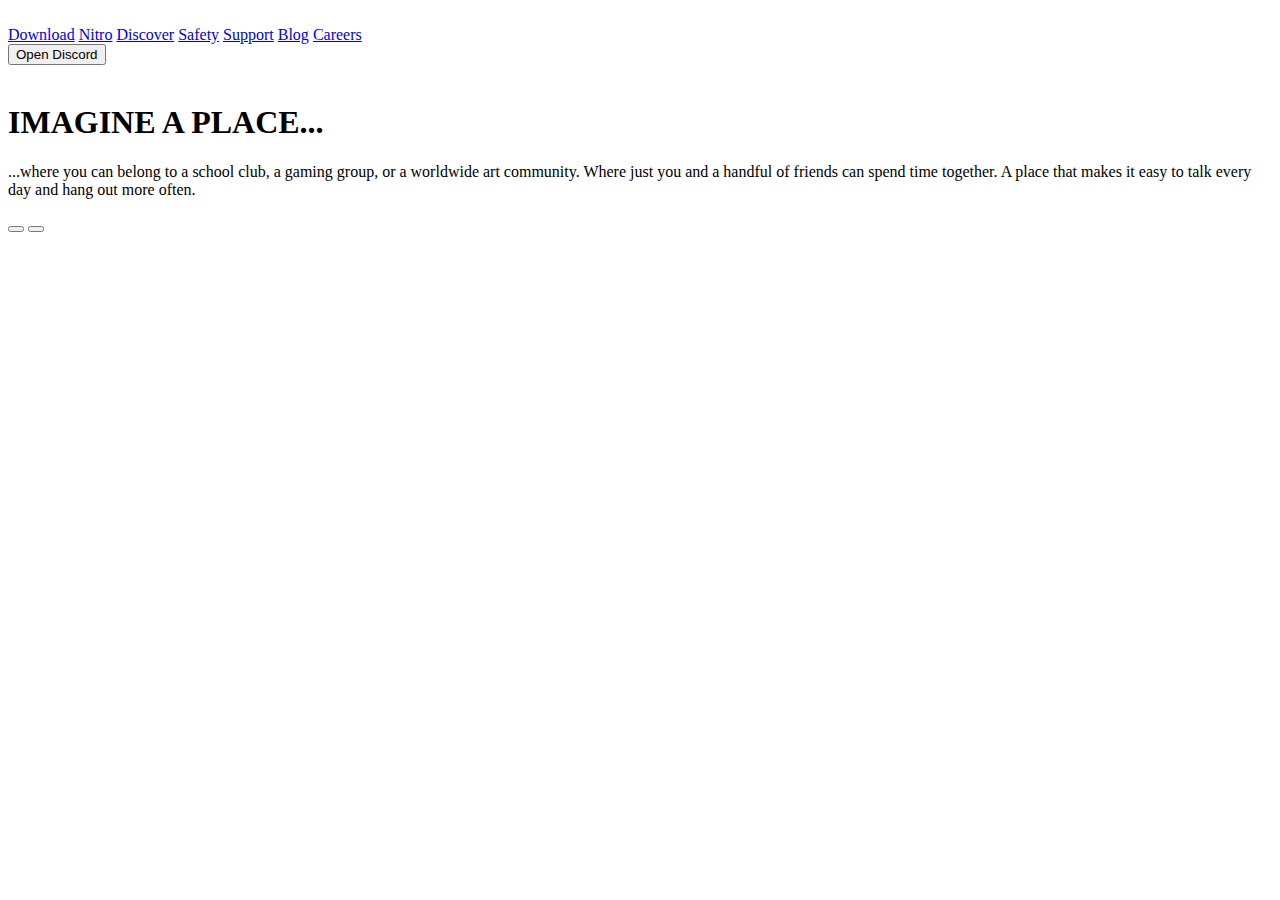
==== commit f78862e6: "Add files via upload" ====
--- a/index.html
+++ b/index.html
@@ -3,1303 +3,63 @@
 <head>
     <meta charset="UTF-8">
     <meta name="viewport" content="width=device-width, initial-scale=1.0">
-    <link rel="stylesheet" href="main.css">
-    <script src="https://unpkg.com/feather-icons"></script>
-    <link rel="stylesheet" href="style.css">
-    <title>RazorPay</title>
-
- <!-- google font -->
- <link rel="preconnect" href="https://fonts.googleapis.com" />
- <link rel="preconnect" href="https://fonts.gstatic.com" crossorigin />
- <link
-   href="https://fonts.googleapis.com/css2?family=Mulish:wght@200;300;400;500;600;700;800;900&display=swap"
-   rel="stylesheet"
- />
-
+    <title>Discord | Your Place to Talk and Hang Out</title>
     <style>
-        .core-feature-section{
-            background-size: 100% 100%;
-            padding-top: 12rem;
-            padding-bottom: 12rem;
-        }
-        .cta-sec{
-            background-size: 100% 100%;
-            padding-top: 12rem;
-            padding-bottom: 12rem;
-        }
-        .companiesList{
-            animation:10s infinite linear moveImage;
-        }
-        @keyframes moveImage{
-             0%{
-                 top: 0;
-             }
-             100%{
-                 top: -100%;
-             }
+        .image1{
+            scale: 1;
         }
     </style>
-
-
+    <link rel="shortcut icon" type="image/x-icon" href="./images/favicon.ico">
+    <link rel="stylesheet" href="main.css">
 </head>
 <body>
-   <div class="overflow-x-hidden relative w-full"> 
-    <nav class="bg-deepBlue">
-        <div class="relative w-[1080px] mx-auto flex items-center justify-between">
-            <!--logo-->
-            <a href="/" class="cursor-pointer py-7 pr-7">
-                <img src="./images/logo.svg" width="125px" height="10px"/>
-            </a>
-           <ul class="flex space-x-7">
-              <li class="text-white font-mullish py-7 hover:text-lightBlue cursor-pointer
-               transition-all duration-200 relative group hidden lg:block">
-               <!--flex-col lg:flex-row => this will show the navbar content till its in lg size otherwise
-            it will be hidden in whichever <li> this property is applied-->
-                <a href="#">Payments</a>
-                <div class="absolute bottom-0 w-full h-1 bg-lightBlue hidden group-hover:block
-                 transition-all duration-200"></div>
-              </li>
-              <li class="text-white font-mullish py-7 hover:text-lightBlue cursor-pointer
-              transition-all duration-200 relative group hidden lg:block">
-               <a href="#">Banking</a>
-               <div class="absolute bottom-0 w-full h-1 bg-lightBlue hidden group-hover:block
-                transition-all duration-200"></div>
-             </li>
-             <li class="text-white font-mullish py-7 hover:text-lightBlue cursor-pointer
-             transition-all duration-200 relative group hidden lg:block">
-              <a href="#">Corporate Card</a>
-            </li>
-            <li class="text-white font-mullish py-7 hover:text-lightBlue cursor-pointer
-            transition-all duration-200 relative group hidden lg:block">
-             <a href="#">Payrolls</a>
-           </li>
-           <li class="text-white font-mullish py-7 hover:text-lightBlue cursor-pointer
-           transition-all duration-200 relative group hidden lg:block">
-            <a href="#">Resources</a>
-            <div class="absolute bottom-0 w-full h-1 bg-lightBlue hidden group-hover:block
-             transition-all duration-200"></div>
-          </li>
-          <li class="text-white font-mullish py-7 hover:text-lightBlue cursor-pointer
-          transition-all duration-200 relative group hidden lg:block">
-           <a href="#">Support</a>
-           <div class="absolute bottom-0 w-full h-1 bg-lightBlue hidden group-hover:block
-            transition-all duration-200"></div>
-         </li>
-         <li class="text-white font-mullish py-7 hover:text-lightBlue cursor-pointer
-         transition-all duration-200 relative group hidden lg:block">
-          <a href="#">Pricing</a>
-          <div class="absolute bottom-0 w-full h-1 bg-lightBlue hidden group-hover:block
-           transition-all duration-200"></div>
-        </li>
-           </ul>
-      
-        <div class="flex gap-x-6">
-            <img 
-            src="./images/india-flag.svg"
-             width="30px"
-             height="10px" class="hidden lg:block"/>
+    <div>
+        <nav class="bg-[#404EED] font-ggSans">
+           <div class="w-full max-w-[1200px] text-white flex flex-row justify-between 
+           mx-auto h-[72px] items-center px-7 lg:px-0">
+               <img src="./images/logo.svg" alt="">
+             <div class="space-x-3 font-ggSans font-[600] text-[16px] hidden lg:flex">
+                <a href="#" class="hover:underline">Download</a>
+                <a href="#" class="hover:underline">Nitro</a>
+                <a href="#" class="hover:underline">Discover</a>
+                <a href="#" class="hover:underline">Safety</a>
+                <a href="#" class="hover:underline">Support</a>
+                <a href="#" class="hover:underline">Blog</a>
+                <a href="#" class="hover:underline">Careers</a>
+             </div>
+             <a href="#">
+               <button class=" bg-white rounded-xl text-[#2c2f33] px-4 self-center font-[500]
+               text-[14px] hidden lg:flex">Open Discord</button>
+               </a>
+                <!--hamburger-->
+       <div class="lg:hidden block">
+        <i class="fa-solid fa-bars text-[23px]"></i>
+       </div>
+           </div>
+        </nav>
 
-             <button class="py-3 px-5 text-white border-lightBlue border rounded-sm
-             text-sm font-bold font-mullish hidden lg:block">Log In</button>
-
-             <button class="font-mullish rounded-sm text-sm font-bold text-lightBlue300 border
-             transition-all duration-200 bg-white py-3 px-4 hover:text-lightBlue500 hidden lg:block">
-             Sign Up</button>
-        </div>
-    </div> 
-    </nav>
-    <!--hero section-->
-    <section class="relative bg-deepBlue w-full">
-        <div class="w-10/12 max-w-[1080px] flex flex-col lg:flex-row justify-between items-center mx-auto">
-            <!--here  flex-col lg:flex-row  (lg-> width: 1024px) so when screen>=1024px content 
-            is in flex-row , otherwise its work as flex-col  (media queries)-->
-            <!--left part-->
-            <div class="space-y-8">
-                <h1 class="text-white font-bold font-mullish text-[40px] leading-[1.2]">Power your finance,grow your buisness</h1>
-                <div class="w-6 h-1 bg-greenLight"></div>
-                <p class="font-mullish text-[18px] leading-7 text-white opacity-70">Accept payments from customers.Automate payouts to vendors & employees.
-                    Never run out of working capital.
+        <!--hero section-->
+        <section class="bg-[#404EED] -mt-1 relative w-full image1">
+            <img src="./images/Image0.svg" alt=""
+            class="absolute bottom-0 top-auto z-10 ">
+            <img src="./images/Image1.svg" alt="" class="absolute bottom-0 -right-[5%]">
+            <img src="./images/Image2.svg" alt="" class="absolute bottom-0 -left-[5%]">
+            <div class="max-w-[1200px] text-white">
+                <h1> IMAGINE A PLACE...</h1>
+                <p> ...where you can belong to a school club, a gaming group, or a
+                    worldwide art community. Where just you and a handful of friends can
+                    spend time together. A place that makes it easy to talk every day
+                    and hang out more often.
                 </p>
-                <button class="bg-lightBlue rounded-md text-white font-mullish font-bold
-                 hover:bg-lightBlue500 transition-all duration-200 py-[14px] px-[18px]">Sign Up Now</button>
-            </div>
-            <!--right part-->
-              <img src="./images/hero-illustration.jpg" alt="hero" class=" w-full max-w-[680px]">
-            </div>
-
-              <!--shape part-->
-              <div class="w-[103%] absolute left-0 right-0">
-                <img src="./images/hero-shape.svg" alt=""
-                 class="w-full object-fill"/>
-            </div>
-    </section>
-
-    <!--feature section-->
-    <section class="relative mt-[190px] overflow-hidden">
-        <img src="./images/feature-section1-dottedrows.png" alt="" loading="lazy" 
-        width="233" height="167"
-        class="absolute -top-[8rem] left-[10rem] inline-block -z-10">
-        <img src="./images/feature-section1-dottedrows.png" alt="" loading="lazy" 
-        width="233" height="167"
-        class="absolute top-[2rem] right-0 inline-block rotate-180">
-
-        <div class="relative w-11/12 max-w-[1080px] mx-auto pt-4">
-           <!--heading-->
-           <h2 class="font-extrabold text-black font-mullish text-center text-2xl 
-           leading-[1.2] hidden md:block">Accept Payments with Razorpay Payment Suite</h2>
-           <!--hidden md:block this line will be appera only when screen size>=md
-        block is used for visibility-->
-        <h2 class="font-extrabold text-black font-mullish text-center text-4xl 
-           leading-[1.2] md:hidden">Explore Razorpay Payment Suite</h2>
-           <!--md:hidden => when screen size< md then this will be visible-->
-           <div class="w-6 h-1 bg-greenLight mx-auto mt-4 mb-6"></div>
-
-           <!--content box-->
-           <div class="w-full border-white flex rounded-md relative p-10 py-12 min-h-[520px] border">
-            <!--left section-->
-            <div class="flex flex-col justify-between w-full">
-                <h3 class="font-mullish text-[28px] leading-10 font-bold max-w-[500px]"> 
-                    Supercharge your business with the all‑powerful
-                     <span class="text-lightBlue">Payment Gateway</span>
-                 </h3>
-                <ul class="space-y-2 ">
-                <li class="font-mullish flex items-center space-x-2">
-                    <!-- <i class="text-greenLight">&#x2713;</i> -->
-                    <i data-feather="check" class="text-greenLight"></i>
-                    <span> 100+ Payments Methods</span>
-                </li>
-                <li class="font-mullish flex items-center space-x-2">
-                    <!-- <i class="text-greenLight">&#x2713;</i> -->
-                    <i data-feather="check" class="text-greenLight"></i>
-                    <span> Industry Leading Success Rate</span>
-                </li>
-                <li class="font-mullish flex items-center space-x-2">
-                    <!-- <i class="text-greenLight">&#x2713;</i> -->
-                    <i data-feather="check" class="text-greenLight"></i>
-                    <span> Superior Checkout Experience</span>
-                </li>
-                <li class="font-mullish flex items-center space-x-2">
-                    <!-- <i class="text-greenLight">&#x2713;</i> -->
-                    <i data-feather="check" class="text-greenLight"></i>
-                    <span>  Easy to Integrate </span>
-                </li>
-                <li class="font-mullish flex items-center space-x-2">
-                    <!-- <i class="text-greenLight">&#x2713;</i> -->
-                    <i data-feather="check" class="text-greenLight"></i>
-                    <span>  Instant Settlements from day 1 </span>
-                </li>
-                <li class="font-mullish flex items-center space-x-2">
-                    <!-- <i class="text-greenLight">&#x2713;</i> -->
-                    <i data-feather="check" class="text-greenLight"></i>
-                    <span>In-depth Reporting and Insights </span>
-                   
-                </li>
-            </ul>
-
-                <!--for button and hyperlink-->
-                <div class="flex flex-col-reverse  md:flex-row items-center space-x-4 ">
-                    <!--flex-col-reverse  md:flex-row  => till medium screen size "Sign Up" and 
-                    "Know More will be in flex-col-reverse and after that flex-row "-->
-                <button class="bg-lightBlue w-full md:w-fit text-white py-[14px]
-                 px-[18px] rounded-md font-mullish font-bold hover:bg-lightBlue500
-                  transition-all duration-200">
-                    <!--w-full md:w-fit => for sign up only -->
-                  Sign Up Now</button>
-                  <!--HYPERLINK-->
-                <div class="flex self-start md:items-center cursor-pointer group">
-                    <!--self-start md:items-center  => this will place Know More in start in nrml case 
-                    andfrom medium screen size it is in center-->
-                    <a href="#" class="font-mullish font-bold text-lightBlue500 
-                    group-hover:text-grayBlue transition-all duration-200">Know More</a>
-                    <i data-feather="chevron-right" class="w-5 h-4 text-lightBlue
-                    group-hover:text-grayBlue transition-all duration-200"></i>
-                </div>
+                <div>
+                    <button></button>
+                    <button></button>
                 </div>
 
-                <!--for bg-image-->
-                <div>
-                    <img src="./images/payment-suite.png" alt="" class="max-w-[600px] absolute 
-                    right-0 bottom-0 md:max-w-[400px] lg:max-w-[600px] hidden md:block lg:block">
-                    <!--md:max-w-[400px] lg:max-w-[600px] hidden md:block lg:block
-                    This will change the size of pic in diff screen size and after decreasing to sm size it
-                will be hidden-->
-                </div>
             </div>
-           </div>
-           <div class="w-full grid grid-cols-1 md:grid-cols-2 lg:grid-cols-3 gap-4 mt-10">
-            <!--grid-cols-1 md:grid-cols-2 lg:grid-cols-3  => media queries-->
-            <!--Box1-->
-            <div class="w-full box min-h-[15rem] relative cursor-pointer">
-                <img src="./images/payment-link-icon.svg" alt=""
-                class="bg-lightBlue absolute right-3 top-3 w-12 h-12 rounded-full z-[8]
-                transition-all duration-200"/>
-                <!--box shape-->
-                <svg
-                viewBox="0 0 349.32501220703125 225"
-                xmlns="http://www.w3.org/2000/svg"
-                preserveAspectRatio="none"
-                class="stroke-1 stroke-[#818597] h-full w-full absolute z-[9] transition-all duration-200"
-                style="stroke-opacity: 0.15"
-                 >
-          <path
-                d="m 0 6 
-            a 6 6 0 0 1 6 -6 
-            h 250.32501220703125 
-            a 16 16 0 0 1 11 5 
-            l 77 77 
-            a 16 16 0 0 1 5 11 
-            v 126 
-            a 6 6 0 0 1 -6 6 
-            h -337.32501220703125 
-            a 6 6 0 0 1 -6 -6 
-            z"
-                fill="#fff"
-          ></path>
-            </svg>
-             <!--box content-->
-             <div class=" z-[100] absolute w-full h-full flex flex-col justify-between pl-5 py-6 pr-8">
-                <!--text part-->
-                <div>
-                    <h3 class="font-bold font-mullish text-deepBlueHead leading-[1.2]
-                    text-[1.375rem]">
-                    Payments Links 
-                </h3>
-                    <p class="font-mullish text-grayText mt-6"> 
-                        Share payment link via an email, SMS, messenger, chatbot etc. and get paid immediately</p>
-                </div>
-                  <!--hyperlink-->
-                  <div class="flex items-center cursor-pointer group">
-                    <a href="#" 
-                    class="font-mullish font-bold text-lightBlue500 
-                    group-hover:text-grayBlue transition-all duration-200"
-                    >Know More</a>
-                    <i
-                    data-feather="chevron-right"
-                    class="w-5 h-5 text-lightBlue500 
-                    group-hover:text-grayBlue transition-all duration-200"></i>
-                </div>
-             </div>
-        
-            </div>
+        </section>
 
-            <!--Box2-->
-            
-            <div class="w-full box min-h-[15rem] relative cursor-pointer">
-                <img src="./images/payment-link-icon.svg" alt=""
-                class="bg-lightBlue absolute right-3 top-3 w-12 h-12 rounded-full z-[8]
-                transition-all duration-200"/>
-                <!--box shape-->
-                <svg
-                viewBox="0 0 349.32501220703125 225"
-                xmlns="http://www.w3.org/2000/svg"
-                preserveAspectRatio="none"
-                class="stroke-1 stroke-[#818597] h-full w-full absolute z-[9] transition-all duration-200"
-                style="stroke-opacity: 0.15"
-                 >
-          <path
-                d="m 0 6 
-            a 6 6 0 0 1 6 -6 
-            h 250.32501220703125 
-            a 16 16 0 0 1 11 5 
-            l 77 77 
-            a 16 16 0 0 1 5 11 
-            v 126 
-            a 6 6 0 0 1 -6 6 
-            h -337.32501220703125 
-            a 6 6 0 0 1 -6 -6 
-            z"
-                fill="#fff"
-          ></path>
-            </svg>
-             <!--box content-->
-             <div class=" z-[100] absolute w-full h-full flex flex-col justify-between pl-5 py-6 pr-8">
-                <!--text part-->
-                <div>
-                    <h3 class="font-bold font-mullish text-deepBlueHead leading-[1.2]
-                    text-[1.375rem]">
-                    Payments Links 
-                </h3>
-                    <p class="font-mullish text-grayText mt-6"> 
-                        Share payment link via an email, SMS, messenger, chatbot etc. and get paid immediately</p>
-                </div>
-                  <!--hyperlink-->
-                  <div class="flex items-center cursor-pointer group">
-                    <a href="#" 
-                    class="font-mullish font-bold text-lightBlue500 
-                    group-hover:text-grayBlue transition-all duration-200"
-                    >Know More</a>
-                    <i
-                    data-feather="chevron-right"
-                    class="w-5 h-5 text-lightBlue500 
-                    group-hover:text-grayBlue transition-all duration-200"></i>
-                </div>
-             </div>
-        
-            </div>
-
-            <!--Box3-->
-
-            <div class="w-full box min-h-[15rem] relative cursor-pointer">
-                <img src="./images/payment-link-icon.svg" alt=""
-                class="bg-lightBlue absolute right-3 top-3 w-12 h-12 rounded-full z-[8]
-                transition-all duration-200"/>
-                <!--box shape-->
-                <svg
-                viewBox="0 0 349.32501220703125 225"
-                xmlns="http://www.w3.org/2000/svg"
-                preserveAspectRatio="none"
-                class="stroke-1 stroke-[#818597] h-full w-full absolute z-[9] transition-all duration-200"
-                style="stroke-opacity: 0.15"
-                 >
-          <path
-                d="m 0 6 
-            a 6 6 0 0 1 6 -6 
-            h 250.32501220703125 
-            a 16 16 0 0 1 11 5 
-            l 77 77 
-            a 16 16 0 0 1 5 11 
-            v 126 
-            a 6 6 0 0 1 -6 6 
-            h -337.32501220703125 
-            a 6 6 0 0 1 -6 -6 
-            z"
-                fill="#fff"
-          ></path>
-            </svg>
-             <!--box content-->
-             <div class=" z-[100] absolute w-full h-full flex flex-col justify-between pl-5 py-6 pr-8">
-                <!--text part-->
-                <div>
-                    <h3 class="font-bold font-mullish text-deepBlueHead leading-[1.2]
-                    text-[1.375rem]">
-                    Payments Links 
-                </h3>
-                    <p class="font-mullish text-grayText mt-6"> 
-                        Share payment link via an email, SMS, messenger, chatbot etc. and get paid immediately</p>
-                </div>
-                  <!--hyperlink-->
-                  <div class="flex items-center cursor-pointer group">
-                    <a href="#" 
-                    class="font-mullish font-bold text-lightBlue500 
-                    group-hover:text-grayBlue transition-all duration-200"
-                    >Know More</a>
-                    <i
-                    data-feather="chevron-right"
-                    class="w-5 h-5 text-lightBlue500 
-                    group-hover:text-grayBlue transition-all duration-200"></i>
-                </div>
-             </div>
-        
-            </div>
-
-            <!--Box4-->
-
-            <div class="w-full box min-h-[15rem] relative cursor-pointer">
-                <img src="./images/payment-link-icon.svg" alt=""
-                class="bg-lightBlue absolute right-3 top-3 w-12 h-12 rounded-full z-[8]
-                transition-all duration-200"/>
-                <!--box shape-->
-                <svg
-                viewBox="0 0 349.32501220703125 225"
-                xmlns="http://www.w3.org/2000/svg"
-                preserveAspectRatio="none"
-                class="stroke-1 stroke-[#818597] h-full w-full absolute z-[9] transition-all duration-200"
-                style="stroke-opacity: 0.15"
-                 >
-          <path
-                d="m 0 6 
-            a 6 6 0 0 1 6 -6 
-            h 250.32501220703125 
-            a 16 16 0 0 1 11 5 
-            l 77 77 
-            a 16 16 0 0 1 5 11 
-            v 126 
-            a 6 6 0 0 1 -6 6 
-            h -337.32501220703125 
-            a 6 6 0 0 1 -6 -6 
-            z"
-                fill="#fff"
-          ></path>
-            </svg>
-             <!--box content-->
-             <div class=" z-[100] absolute w-full h-full flex flex-col justify-between pl-5 py-6 pr-8">
-                <!--text part-->
-                <div>
-                    <h3 class="font-bold font-mullish text-deepBlueHead leading-[1.2]
-                    text-[1.375rem]">
-                    Payments Links 
-                </h3>
-                    <p class="font-mullish text-grayText mt-6"> 
-                        Share payment link via an email, SMS, messenger, chatbot etc. and get paid immediately</p>
-                </div>
-                  <!--hyperlink-->
-                  <div class="flex items-center cursor-pointer group">
-                    <a href="#" 
-                    class="font-mullish font-bold text-lightBlue500 
-                    group-hover:text-grayBlue transition-all duration-200"
-                    >Know More</a>
-                    <i
-                    data-feather="chevron-right"
-                    class="w-5 h-5 text-lightBlue500 
-                    group-hover:text-grayBlue transition-all duration-200"></i>
-                </div>
-             </div>
-        
-            </div>
-
-            <!--Box5-->
-
-            <div class="w-full box min-h-[15rem] relative cursor-pointer">
-                <img src="./images/payment-link-icon.svg" alt=""
-                class="bg-lightBlue absolute right-3 top-3 w-12 h-12 rounded-full z-[8]
-                transition-all duration-200"/>
-                <!--box shape-->
-                <svg
-                viewBox="0 0 349.32501220703125 225"
-                xmlns="http://www.w3.org/2000/svg"
-                preserveAspectRatio="none"
-                class="stroke-1 stroke-[#818597] h-full w-full absolute z-[9] transition-all duration-200"
-                style="stroke-opacity: 0.15"
-                 >
-          <path
-                d="m 0 6 
-            a 6 6 0 0 1 6 -6 
-            h 250.32501220703125 
-            a 16 16 0 0 1 11 5 
-            l 77 77 
-            a 16 16 0 0 1 5 11 
-            v 126 
-            a 6 6 0 0 1 -6 6 
-            h -337.32501220703125 
-            a 6 6 0 0 1 -6 -6 
-            z"
-                fill="#fff"
-          ></path>
-            </svg>
-             <!--box content-->
-             <div class=" z-[100] absolute w-full h-full flex flex-col justify-between pl-5 py-6 pr-8">
-                <!--text part-->
-                <div>
-                    <h3 class="font-bold font-mullish text-deepBlueHead leading-[1.2]
-                    text-[1.375rem]">
-                    Payments Links 
-                </h3>
-                    <p class="font-mullish text-grayText mt-6"> 
-                        Share payment link via an email, SMS, messenger, chatbot etc. and get paid immediately</p>
-                </div>
-                  <!--hyperlink-->
-                  <div class="flex items-center cursor-pointer group">
-                    <a href="#" class="font-mullish font-bold text-lightBlue500 
-                    group-hover:text-grayBlue transition-all duration-200">Know More</a>
-                    <i data-feather="chevron-right" class="w-5 h-4 text-lightBlue
-                    group-hover:text-grayBlue transition-all duration-200"></i>
-                   </div>
-             </div>
-        
-            </div>
-
-            <!--Box6-->
-
-            <div class="w-full box min-h-[15rem] relative cursor-pointer">
-                <img src="./images/payment-link-icon.svg" alt=""
-                class="bg-lightBlue absolute right-3 top-3 w-12 h-12 rounded-full z-[8]
-                transition-all duration-200"/>
-                <!--box shape-->
-                <svg
-                viewBox="0 0 349.32501220703125 225"
-                xmlns="http://www.w3.org/2000/svg"
-                preserveAspectRatio="none"
-                class="stroke-1 stroke-[#818597] h-full w-full absolute z-[9] transition-all duration-200"
-                style="stroke-opacity: 0.15"
-                 >
-          <path
-                d="m 0 6 
-            a 6 6 0 0 1 6 -6 
-            h 250.32501220703125 
-            a 16 16 0 0 1 11 5 
-            l 77 77 
-            a 16 16 0 0 1 5 11 
-            v 126 
-            a 6 6 0 0 1 -6 6 
-            h -337.32501220703125 
-            a 6 6 0 0 1 -6 -6 
-            z"
-                fill="#fff"
-          ></path>
-            </svg>
-             <!--box content-->
-             <div class=" z-[100] absolute w-full h-full flex flex-col justify-between pl-5 py-6 pr-8">
-                <!--text part-->
-                <div>
-                    <h3 class="font-bold font-mullish text-deepBlueHead leading-[1.2]
-                    text-[1.375rem]">
-                    Payments Links 
-                </h3>
-                    <p class="font-mullish text-grayText mt-6"> 
-                        Share payment link via an email, SMS, messenger, chatbot etc. and get paid immediately</p>
-                </div>
-                  <!--hyperlink-->
-                  <div class="flex items-center cursor-pointer group">
-                    <a href="#" class="font-mullish font-bold text-lightBlue500 
-                    group-hover:text-grayBlue transition-all duration-200">Know More</a>
-                    <i data-feather="chevron-right" class="w-5 h-4 text-lightBlue
-                    group-hover:text-grayBlue transition-all duration-200"></i>
-                   </div>
-             </div>
-        
-            </div>
-        </div>
-        </div>  
-        
-        
-
-    </section>
-
-     <!--feature section2-->
-     <section
-     class="bg-[url(./images/feature-section-2BG.svg)] bg-no-repeat bg-cover pt-[20rem] 
-     pb-[500px] mt-14">
-        <div class="relative w-10/12 max-w-[1080px] pt-4 mx-auto">
-
-            <h2 class="text-white font-bold font-mullish text-2xl text-center leading-[1.2]">
-                Explore Razorpay Buisness Banking</h2>
-            <div class="w-6 h-1 bg-greenLight mx-auto mt-4 mb-20"></div>
-           
-            <!--main feature box-->
-            <div class="relative w-full min-h-[450px] flex flex-col ">
-                <img src="./images/x-flame-1.png" alt="" loading="lazy"
-                class="absolute -top-[142px] -left-[140px] w-[200px]">
-                <img src="./images/x-flame-2.png" alt=""
-                loading="lazy"
-                class="absolute top-[150px] -right-[180px] w-[200px]">
-
-                <!--content box-->
-                <div class="w-full min-h-[520px] flex rounded-md py-12 p-10 relative border
-                 bg-[#181c2e] z-20">
-                    <!--left part-->
-                    <div class="flex flex-col justify-between items-start w-full h-full gap-12 z-20">
-                <h3 class="font-mullish font-bold text-[28px] max-w-[500px] text-white leading-10">
-                    Manage your company's finances with <img src="./images/razorpayX.svg" alt="" loading="lazy" 
-                    width="168px" height="32px" class="inline"/> 
-                    <span class="text-greenLight ">Buisness Banking</span></h3>
-                    <ul class="space-y-2">
-                        <li class="font-mullish flex items-center space-x-2">
-                           <!-- <i class="text-greenLight">&#x2713;</i> -->
-                           <i data-feather="check" class="text-greenLight"></i>
-                           <span class="text-white">Open a fully digital current account</span>
-                        </li>
-                        <li class="font-mullish flex items-center space-x-2">
-                            <i data-feather="check" class="text-greenLight"></i>
-                            <span class="text-white">Automate payables & compliment payments</span>
-                        </li>
-                        <li class="font-mullish flex items-center space-x-2">
-                            <i data-feather="check" class="text-greenLight"></i>
-                            <span class="text-white">Simplify and track spends with Corporate cards</span>
-                        </li>
-                        <li class="font-mullish flex items-center space-x-2">
-                            <i data-feather="check" class="text-greenLight"></i>
-                            <span class="text-white">View financial insights at a glance</span>
-                        </li>
-                    </ul>
-                   <!--button and hyperlink-->
-                    <div class="flex flex-col-reverse md:flex-row w-full items-center space-x-4">
-                        <!--flex-col-reverse md:flex-row w-full-->
-                    <!--button part-->
-                    <button
-                    class="relative font-bold font-mullish bg-lightBlue flex items-center
-                     place-content-center md:justify-start
-                    text-white py-[14px] px-[18px] md:pr-[90px] rounded-md hover:bg-lightBlue500 
-                    transition-all duration-200 self-stretch md:w-fit">
-                        Sign Up
-                    <div class="w-12 h-[60px] bg-greenLight absolute right-6 skew-x-[20deg]
-                     flex justify-center items-center">
-                        <!--arrow-->
-                        <svg
-                        viewBox="0 0 24 24"
-                        focusable="false"
-                        class="w-[20px] h-[20px] -skew-x-[20deg] "
-                      >
-                        <path
-                          fill="currentColor"
-                          d="M12 4l-1.41 1.41L16.17 11H4v2h12.17l-5.58 5.59L12 20l8-8z"
-                        ></path>
-                      </svg>
-                    </div>
-                    </button>
-                   
-                    <!--hyperlink part-->
-                    <div class="flex flex-row items-center cursor-pointer group">
-                    <a 
-                    href="#"
-                    class="font-mullish font-bold text-lightBlue500 group-hover:text-lightBlue 
-                    transition-all duration-200">
-                    Know More</a>
-                    <i data-feather="chevron-right" 
-                    class="text-lightBlue500 w-5 h-5 group-hover:text-lightBlue transition-all
-                    duration-200"></i>
-                    </div>
-                    </div>
-
-                    </div>
-
-                     <!--background image-->
-                      <img src="./images/buisness-banking.png" alt="" loading="lazy"
-                      class="max-w-[600px] right-0 bottom-0 absolute z-5 
-                      hidden md:block lg:block md:max-w-[400px] lg:max-w-[600px]"/>
-                       <!--hidden md:block lg:block md:max-w-[400px] lg:max-w-[600px] media query-->
-                    </div>
-
-                    <!--card section-->
-                    <div class="grid grid-cols-1 md:grid-cols-2 lg:grid-cols-3 w-full gap-4 my-14">
-                     
-                        <!--Box1-->
-                       <div class="w-full box min-h-[15rem] relative cursor-pointer">
-                        <img src="./images/payment-link-icon.svg" alt=""
-                        class="bg-lightBlue absolute right-3 top-3 w-12 h-12 rounded-full z-[8]
-                        transition-all duration-200"/>
-                        <!--box shape-->
-                        <svg
-                        viewBox="0 0 349.32501220703125 225"
-                        xmlns="http://www.w3.org/2000/svg"
-                        preserveAspectRatio="none"
-                        class="stroke-1 stroke-[#818597] h-full w-full absolute z-[9] transition-all duration-200"
-                        style="stroke-opacity: 0.15"
-                         >
-                  <path
-                        d="m 0 6 
-                    a 6 6 0 0 1 6 -6 
-                    h 250.32501220703125 
-                    a 16 16 0 0 1 11 5 
-                    l 77 77 
-                    a 16 16 0 0 1 5 11 
-                    v 126 
-                    a 6 6 0 0 1 -6 6 
-                    h -337.32501220703125 
-                    a 6 6 0 0 1 -6 -6 
-                    z"
-                        fill="#181C2E"
-                  ></path>
-                    </svg>
-                     <!--box content-->
-                     <div class=" z-[100] absolute w-full h-full flex flex-col justify-between pl-5 py-6 pr-8">
-                        <!--text part-->
-                        <div>
-                            <h3 class="font-bold font-mullish text-white leading-[1.2]
-                            text-[1.375rem]">
-                            Capital Account 
-                        </h3>
-                            <p class="font-mullish text-grayText mt-6"> 
-                                Current accounts for fast-growing businesses, supported by the
-                          best-in-class technology</p>
-                        </div>
-                          <!--hyperlink-->
-                          <div class="flex items-center cursor-pointer group">
-                            <a href="#" 
-                            class="font-mullish font-bold text-lightBlue500 
-                            group-hover:text-grayBlue transition-all duration-200"
-                            >Know More</a>
-                            <i
-                            data-feather="chevron-right"
-                            class="w-5 h-5 text-lightBlue500 
-                            group-hover:text-grayBlue transition-all duration-200"></i>
-                        </div>
-                     </div>
-                
-                    </div>
-
-                       <!--Box2-->
-                       <div class="w-full box min-h-[15rem] relative cursor-pointer">
-                        <img src="./images/payment-link-icon.svg" alt=""
-                        class="bg-lightBlue absolute right-3 top-3 w-12 h-12 rounded-full z-[8]
-                        transition-all duration-200"/>
-                        <!--box shape-->
-                        <svg
-                        viewBox="0 0 349.32501220703125 225"
-                        xmlns="http://www.w3.org/2000/svg"
-                        preserveAspectRatio="none"
-                        class="stroke-1 stroke-[#818597] h-full w-full absolute z-[9] transition-all duration-200"
-                        style="stroke-opacity: 0.15"
-                         >
-                  <path
-                        d="m 0 6 
-                    a 6 6 0 0 1 6 -6 
-                    h 250.32501220703125 
-                    a 16 16 0 0 1 11 5 
-                    l 77 77 
-                    a 16 16 0 0 1 5 11 
-                    v 126 
-                    a 6 6 0 0 1 -6 6 
-                    h -337.32501220703125 
-                    a 6 6 0 0 1 -6 -6 
-                    z"
-                        fill="#181C2E"
-                  ></path>
-                    </svg>
-                     <!--box content-->
-                     <div class=" z-[100] absolute w-full h-full flex flex-col justify-between pl-5 py-6 pr-8">
-                        <!--text part-->
-                        <div>
-                            <h3 class="font-bold font-mullish text-white leading-[1.2]
-                            text-[1.375rem]">
-                            Capital & Credit 
-                        </h3>
-                            <p class="font-mullish text-grayText mt-6"> 
-                                Instant additional cash and corporate cards designed for growing buisness</p>
-                        </div>
-                          <!--hyperlink-->
-                          <div class="flex items-center cursor-pointer group">
-                            <a href="#" 
-                            class="font-mullish font-bold text-lightBlue500 
-                            group-hover:text-grayBlue transition-all duration-200"
-                            >Know More</a>
-                            <i
-                            data-feather="chevron-right"
-                            class="w-5 h-5 text-lightBlue500 
-                            group-hover:text-grayBlue transition-all duration-200"></i>
-                        </div>
-                     </div>
-                
-                    </div>
-
-                       <!--Box3-->
-                       <div class="w-full box min-h-[15rem] relative cursor-pointer">
-                        <img src="./images/payment-link-icon.svg" alt=""
-                        class="bg-lightBlue absolute right-3 top-3 w-12 h-12 rounded-full z-[8]
-                        transition-all duration-200"/>
-                        <!--box shape-->
-                        <svg
-                        viewBox="0 0 349.32501220703125 225"
-                        xmlns="http://www.w3.org/2000/svg"
-                        preserveAspectRatio="none"
-                        class="stroke-1 stroke-[#818597] h-full w-full absolute z-[9] transition-all duration-200"
-                        style="stroke-opacity: 0.15"
-                         >
-                  <path
-                        d="m 0 6 
-                    a 6 6 0 0 1 6 -6 
-                    h 250.32501220703125 
-                    a 16 16 0 0 1 11 5 
-                    l 77 77 
-                    a 16 16 0 0 1 5 11 
-                    v 126 
-                    a 6 6 0 0 1 -6 6 
-                    h -337.32501220703125 
-                    a 6 6 0 0 1 -6 -6 
-                    z"
-                        fill="#181C2E"
-                  ></path>
-                    </svg>
-                     <!--box content-->
-                     <div class=" z-[100] absolute w-full h-full flex flex-col justify-between pl-5 py-6 pr-8">
-                        <!--text part-->
-                        <div>
-                            <h3 class="font-bold font-mullish text-white leading-[1.2]
-                            text-[1.375rem]">
-                            Payouts 
-                        </h3>
-                            <p class="font-mullish text-grayText mt-6"> 
-                                Make simple,reliable & secure payouts to bank accounts,UPI ID's or wallets</p>
-                        </div>
-                          <!--hyperlink-->
-                          <div class="flex items-center cursor-pointer group">
-                            <a href="#" 
-                            class="font-mullish font-bold text-lightBlue500 
-                            group-hover:text-grayBlue transition-all duration-200"
-                            >Know More</a>
-                            <i
-                            data-feather="chevron-right"
-                            class="w-5 h-5 text-lightBlue500 
-                            group-hover:text-grayBlue transition-all duration-200"></i>
-                        </div>
-                     </div>
-                
-                    </div>
-
-                    </div>
-
-                    <!--demo box-->
-                    <div class="relative w-full items-center justify-evenly mb-24
-                     gap-y-6 border rounded-md p-8 hidden md:flex-col md:flex lg:flex-row lg:flex">
-                        <p class="text-white font-mullish text-xl">
-                            Check out the live demo to learn how RezorpayX works.
-                            <span>No sign-up required!</span>
-                        </p>
-                        <button
-                    class="relative font-bold font-mullish bg-lightBlue flex items-center justify-start
-                    text-white py-[14px] px-[18px] md:pr-[90px] rounded-md hover:bg-lightBlue500 
-                    transition-all duration-200">
-                        Check out the demo
-                    <div class="w-12 h-[60px] bg-greenLight absolute right-6 skew-x-[20deg]
-                     flex justify-center items-center">
-                        <!--arrow-->
-                        <svg
-                        viewBox="0 0 24 24"
-                        focusable="false"
-                        class="w-[20px] h-[20px] -skew-x-[20deg] "
-                      >
-                        <path
-                          fill="currentColor"
-                          d="M12 4l-1.41 1.41L16.17 11H4v2h12.17l-5.58 5.59L12 20l8-8z"
-                        ></path>
-                      </svg>
-                    </div>
-                    </button>
-                    </div>
-            </div>
-       </div>
-   </section>
-   
-   <!--feature section3-->
-  <section class="bg-white relative">
-        <div class="relative w-11/12 max-w-[1080px] mx-auto pt-4">
-            <img src="./images/feature-section1-dottedrows.png" alt=""
-            class="absolute w-[233px] left-[300px] -top-[6rem] z-10">
-            <img src="./images/feature-section1-dottedrows.png" alt=""
-            class="absolute w-[233px] -right-[3.5rem] -top-[6rem] z-10">
-
-       <div class="w-full grid grid-cols-1  md:grid-cols-2 lg:grid-cols-3 gap-y-10 gap-x-4 relative z-[100]"> 
-        <!--item1-->
-        <div class="flex relative items-center z-0">
-            <h2 class="text-deepBlueHead font-mullish font-extrabold text-4xl leading-[3.375rem]"> 
-                New in the
-                <span class="text-lightBlue500">Razorpay</span><br/>
-                Product Suite
-            </h2>
-        </div>
-
-        <!--card1-->
-           <div 
-           class="p-10 bg-[url(/images/instant-settlement-bg.svg)] w-full max-h-[300px] cursor-pointer
-           bg-no-repeat hover:scale-105  transition-all duration-200
-           hover:bg-[url(/images/instant-settlement-bghover.svg)]
-           relative flex flex-col items-center bg-white"> 
-            <img src="./images/razorpayXicon.svg"  alt=""
-            class="w-10 h-10">
-            <h3 class="font-mullish text-lg font-bold pt-4">Corporate Cards</h3>
-            <p
-            class="font-mullish py-3 text-grayText leading-normal">
-            Simplify your recurring, international and team expenses with savings on every spend.
-             Save upto 10 lacs every month.</p>
-            <!--hyperlink-->
-            <div class="flex flex-row items-center cursor-pointer group">
-                <a href="#"
-                class="text-lightBlue500 font-mullish font-bold group-hover:text-lightBlue
-                transition-all duration-200">
-                Know More</a>
-                <i data-feather="chevron-right" class=" w-5 h-5 text-lightBlue500 
-                 group-hover:text-grayBlue
-                transition-all duration-200"></i>
-            </div>
-           </div>
-
-        <!--card2-->
-        <div 
-        class="p-10 bg-[url(/images/instant-settlement-bg.svg)] w-full max-h-[300px] cursor-pointer
-        bg-no-repeat hover:scale-105  transition-all duration-200
-        hover:bg-[url(/images/instant-settlement-bghover.svg)]
-        relative flex flex-col items-center bg-white">
-         <img src="./images/razorpayXicon.svg"  alt=""
-         class="w-10 h-10">
-         <h3 class="font-mullish text-lg font-bold pt-4">Corporate Cards</h3>
-         <p
-         class="font-mullish py-3 text-grayText leading-normal">
-         Simplify your recurring, international and team expenses with savings on every spend.
-          Save upto 10 lacs every month.</p>
-         <!--hyperlink-->
-         <div class="flex flex-row items-center cursor-pointer group">
-             <a href="#"
-             class="text-lightBlue500 font-mullish font-bold group-hover:text-lightBlue
-             transition-all duration-200">
-             Know More</a>
-             <i data-feather="chevron-right" class=" w-5 h-5 text-lightBlue500 
-              group-hover:text-grayBlue
-             transition-all duration-200"></i>
-         </div>
-        </div>
-
-        <!--card3-->
-        <div 
-           class="p-10 bg-[url(/images/instant-settlement-bg.svg)] w-full max-h-[300px] cursor-pointer
-           bg-no-repeat hover:scale-105  transition-all duration-200
-           hover:bg-[url(/images/instant-settlement-bghover.svg)]
-           relative flex flex-col items-center bg-white">
-            <img src="./images/razorpayXicon.svg"  alt=""
-            class="w-10 h-10">
-            <h3 class="font-mullish text-lg font-bold pt-4">Corporate Cards</h3>
-            <p
-            class="font-mullish py-3 text-grayText leading-normal">
-            Simplify your recurring, international and team expenses with savings on every spend.
-             Save upto 10 lacs every month.</p>
-            <!--hyperlink-->
-            <div class="flex flex-row items-center cursor-pointer group">
-                <a href="#"
-                class="text-lightBlue500 font-mullish font-bold group-hover:text-lightBlue
-                transition-all duration-200">
-                Know More</a>
-                <i data-feather="chevron-right" class=" w-5 h-5 text-lightBlue500 
-                 group-hover:text-grayBlue
-                transition-all duration-200"></i>
-            </div>
-           </div>
-
-        <!--card4-->
-        <div 
-        class="p-10 bg-[url(/images/instant-settlement-bg.svg)] w-full max-h-[300px] cursor-pointer
-        bg-no-repeat hover:scale-105  transition-all duration-200
-        hover:bg-[url(/images/instant-settlement-bghover.svg)]
-        relative flex flex-col items-center bg-white">
-         <img src="./images/razorpayXicon.svg"  alt=""
-         class="w-10 h-10">
-         <h3 class="font-mullish text-lg font-bold pt-4">Corporate Cards</h3>
-         <p
-         class="font-mullish py-3 text-grayText leading-normal">
-         Simplify your recurring, international and team expenses with savings on every spend.
-          Save upto 10 lacs every month.</p>
-         <!--hyperlink-->
-         <div class="flex flex-row items-center cursor-pointer group">
-             <a href="#"
-             class="text-lightBlue500 font-mullish font-bold group-hover:text-lightBlue
-             transition-all duration-200">
-             Know More</a>
-             <i data-feather="chevron-right" class=" w-5 h-5 text-lightBlue500 
-              group-hover:text-grayBlue
-             transition-all duration-200"></i>
-         </div>
-        </div>
-
-        <!--card5-->
-        <div 
-        class="p-10 bg-[url(/images/instant-settlement-bg.svg)] w-full max-h-[300px] cursor-pointer
-        bg-no-repeat hover:scale-105  transition-all duration-200
-        hover:bg-[url(/images/instant-settlement-bghover.svg)]
-        relative flex flex-col items-center bg-white">
-         <img src="./images/razorpayXicon.svg"  alt=""
-         class="w-10 h-10">
-         <h3 class="font-mullish text-lg font-bold pt-4">Corporate Cards</h3>
-         <p
-         class="font-mullish py-3 text-grayText leading-normal">
-         Simplify your recurring, international and team expenses with savings on every spend.
-          Save upto 10 lacs every month.</p>
-         <!--hyperlink-->
-         <div class="flex flex-row items-center cursor-pointer group">
-             <a href="#"
-             class="text-lightBlue500 font-mullish font-bold group-hover:text-lightBlue
-             transition-all duration-200">
-             Know More</a>
-             <i data-feather="chevron-right" class=" w-5 h-5 text-lightBlue500 
-              group-hover:text-grayBlue
-             transition-all duration-200"></i>
-         </div>
-        </div>
-
-       </div>
-   </div>
-   </section>
-   
-    <!--core features-->
-    <section class="w-full bg-[url(/images/core-features-sectionBg.svg)] bg-no-repeat bg-cover bg-center
-    mt-14 relative core-feature-section">
-        <div class="w-11/12 max-w-[1080px] relative mx-auto pt-4">
-            <h2 class="font-mullish font-bold text-white text-center text-2xl">Features</h2>
-            <div class="w-6 h-1 bg-greenLight mt-4 mb-6 mx-auto"></div>
-            <p
-            class="font-mullish text-center max-w-[450px] text-white mx-auto">
-            Empower your business with all the right tools to accept online payments and provide the best customer experience</p>
-
-            <!--grid-->
-            <div class="grid grid-cols-1 md:grid-cols-2 lg:grid-cols-4 gap-[2rem] mt-8">
-                 <!--card1-->
-                 <div>
-                   <img src="./images/instant-activation-icon.svg" alt="" >
-                   <h3 class="text-white font-mullish font-bold text-lg">Instant Activation</h3>
-                   <p class="font-mullish text-white opacity-80">
-                    Get activated and transact within 2 minutes. Completely online onboarding with minimum documentation.</p>
-                 </div>
-                <!--card2-->
-                <div>
-                    <img src="./images/instant-activation-icon.svg" alt="" >
-                    <h3 class="text-white font-mullish font-bold text-lg">Easy Integration</h3>
-                    <p class="font-mullish text-white opacity-80">
-                     Get activated and transact within 2 minutes. Completely online onboarding with minimum documentation.</p>
-                  </div>
-                <!--card3-->
-                <div>
-                    <img src="./images/instant-activation-icon.svg" alt="" >
-                    <h3 class="text-white font-mullish font-bold text-lg">API Driven</h3>
-                    <p class="font-mullish text-white opacity-80">
-                     Get activated and transact within 2 minutes. Completely online onboarding with minimum documentation.</p>
-                  </div>
-                <!--card4-->
-                <div>
-                    <img src="./images/instant-activation-icon.svg" alt="" >
-                    <h3 class="text-white font-mullish font-bold text-lg">100+ payment mode</h3>
-                    <p class="font-mullish text-white opacity-80">
-                     Get activated and transact within 2 minutes. Completely online onboarding with minimum documentation.</p>
-                  </div>
-                <!--card5-->
-                <div>
-                    <img src="./images/instant-activation-icon.svg" alt="" >
-                    <h3 class="text-white font-mullish font-bold text-lg">Simple Pricing</h3>
-                    <p class="font-mullish text-white opacity-80">
-                     Get activated and transact within 2 minutes. Completely online onboarding with minimum documentation.</p>
-                  </div>
-                 <!--card6-->
-                 <div>
-                    <img src="./images/instant-activation-icon.svg" alt="" >
-                    <h3 class="text-white font-mullish font-bold text-lg">Best in Industry Support</h3>
-                    <p class="font-mullish text-white opacity-80">
-                     Get activated and transact within 2 minutes. Completely online onboarding with minimum documentation.</p>
-                  </div>
-                 <!--card7-->
-                 <div>
-                    <img src="./images/instant-activation-icon.svg" alt="" >
-                    <h3 class="text-white font-mullish font-bold text-lg">Dashboard Reporting</h3>
-                    <p class="font-mullish text-white opacity-80">
-                     Get activated and transact within 2 minutes. Completely online onboarding with minimum documentation.</p>
-                  </div>
-                 <!--card8-->
-                 <div>
-                    <img src="./images/instant-activation-icon.svg" alt="" >
-                    <h3 class="text-white font-mullish font-bold text-lg">Secure</h3>
-                    <p class="font-mullish text-white opacity-80">
-                     Get activated and transact within 2 minutes. Completely online onboarding with minimum documentation.</p>
-                  </div>
-    
-            </div>
-        </div>
-       </section>
-
-    <!--join razorpay section-->  
-    <section class="bg-[#f5f8fe] relative pt-40 pb-12 -mt-[200px] -z-[100]">
-        <div class="w-11/12 max-w-[1080px] relative mx-auto pt-4 flex flex-col md:flex-row items-center">
-          <!--left part-->
-          <div class="flex flex-col w-full md:max-w-[calc(100%-500px)] justify-center "> 
-            <!--max-w-[calc(100%-500px)] bcoz img part width is given 500px-->
-           <h2 class="font-mullish font-bold text-2xl text-deepBlueHead mt-10">
-            Join the 50,00,000+ buisnesses using Razorpay</h2>
-           <div class="w-6 h-1 bg-greenLight mt-4 mb-6"></div>
-           <p class="font-mullish opacity-80">
-            We make it easier for you to focus on building great products while we work on simplifying your payments. Become one of us by joining thousands of our happy users and 
-            simplify the online payment experience for your customers.</p>
-           <p class="font-mullish mt-6 opacity-80">
-            Focus on your business while we handle the complexities of payments for you.
-           </p>
-          </div>
-          <!--right part-->
-          <div class=" w-[500px] h-[500px] relative overflow-y-hidden">
-            <div style="background:linear-gradient(180deg,#f4f8ff,#fff0)"
-            class="absolute w-full h-[150px] top-0 z-50"></div>
-            <img src="./images/comanies.png" alt=""
-            class="absolute h-auto object-cover mx-auto companiesList">
-            <div style="background:linear-gradient(180deg,#f4f8ff,#fff0)"
-            class="absolute w-full h-[150px] bottom-0 z-50"></div>
-          </div>
-        </div>
-    </section> 
-
-    <!--Testimonal Section-->
-    <section class="relative">
-        <div class="w-11/12 max-w-[1300px] mx-auto relative py-20">
-            <h2 class="font-mullish font-extrabold text-2xl text-deepBlueHead text-center">An Experience 
-               <br/> People Love to Talk About <!--mix-blend-multiply  it is for differentiATING BETWEEN TWO SHAPE OF SAME COLOR-->
-            </h2>
-            <div class="w-6 h-1 bg-greenLight mx-auto my-4"></div>
-            <img src="./images/feature-section1-dottedrows.png" alt=""
-            class="absolute w-[200px] top-[8rem] left-[2rem] -z-[10]">
-
-              <!--left button-->
-              <button class="w-[100px] h-[100px] bg-[#f4f8ff] rounded-full absolute left-0 top-1/2
-              flex justify-center items-center ">
-               <div class="w-[65%] h-[65%] bg-[#f4f8ff] rounded-full flex justify-center items-center
-               mix-blend-multiply">
-                 <i
-                 data-feather="chevron-right"
-                 class="stroke-[5px] w-6 h-6  text-gray-400 rotate-180"
-               ></i>
-               </div>
-             </button>
-
-              <!--right button-->
-              <button class="w-[100px]  h-[100px] bg-[#f4f8ff] rounded-full absolute right-0 top-1/2
-              flex justify-center items-center">
-              <div class="w-[65%] h-[65%] bg-[#f4f8ff] rounded-full flex justify-center items-center 
-              mix-blend-multiply">
-                    <i data-feather="chevron-right" 
-                    class="stroke-[5px] w-6 h-6  text-gray-400">  
-                    </i>
-                </div>
-             </button>
-
-             <!--main content-->
-             <div class="flex flex-col xl:flex-row space-x-[10rem] relative max-w-[960px] items-center mx-auto my-20">
-                <!--left image-->
-                <img src="./images/testimonial.jpg" alt="" loading="lazy"
-                height="320px" 
-                width="320px"
-                class="rounded-xl">
-
-                <!--right part-->
-                <div class="max-w-[400px] flex flex-col">
-                <img src="./images/quotes.svg" alt="" loading="lazy"
-                width="35px"
-                height="40px"
-                class="-mb-2">
-                <p class="font-mullish font-extralight text-2xl mt-3">
-                Readymade Closed Wallet <br/>Solution For Quick Refunds</p>
-                <a href="#" class="text-grayText italic underline xl:order-1">Learn More</a>
-                <p class="font-mullish font-extrabold text-2xl -order-1 xl:order-1">Lorem lpsum</p>
-                <!--flex flex-col in the parent and  -order-1 in the child will set the child order-->
-                <p class="font-mullish font-medium">CEO ,XYZ Engineering Company</p>
-                <img src="./images/fake-company-logo.png" alt="" loading="lazy" width="80px" height="40px">
-             </div>
-             </div>
-
-              <!-- 6 dot wala div-->
-     <div class="w-full flex flex-row mx-auto space-x-2 justify-center">
-        <!--dot 1-->
-        <div class="h-[10px] w-[10px] bg-gray-300 rounded-full"></div>
-  
-        <div class="h-[10px] w-[10px] bg-lightBlue300 rounded-full"></div>
-  
-        <div class="h-[10px] w-[10px] bg-gray-300 rounded-full"></div>
-  
-        <div class="h-[10px] w-[10px] bg-gray-300 rounded-full"></div>
-  
-        <div class="h-[10px] w-[10px] bg-gray-300 rounded-full"></div>
-  
-        <div class="h-[10px] w-[10px] bg-gray-300 rounded-full"></div>
-  
-      </div>
     </div>
-        
-    </section>
-
-    <!--CTA-->
-    <section class="bg-[url(/images/CTABg.svg)] w-full h-full relative bg-no-repeat bg-cover min-h-[510px] cta-sec">
-       <!--main content box--> 
-       <div class="w-11/12 max-w-[1080px]flex flex-row justify-between items-center pt-16 space-x-20 mx-auto">
-        <!--left part--> 
-          <div class="flex flex-col gap-5 mt-5 max-w-[600px]">
-            <h2 class="font-mullish font-bold text-2xl text-white">Supercharge your buisness with Razorpay</h2>
-            <div class="w-6 h-1 bg-greenLight "></div>
-            <p class="font-mullish text-white">Sign up now to experience the future of payments and offer<br/> your 
-                customers the best checkout experience</p>
-            <div>
-                <ul class="flex flex-row flex-wrap gap-x-11 gap-y-3 text-white space-y-2">
-                    <li class="flex flex-row font-mullish text-white">
-                        <i data-feather="check" class="bg-greenLight"></i>
-                        <span>Quick Onboards</span>
-                    </li>
-                    <li class="flex flex-row font-mullish text-white">
-                        <i data-feather="check" class="bg-greenLight"></i>
-                        <span>Access to entire product suite</span>
-                    </li>
-                    <li class="flex flex-row font-mullish text-white">
-                        <i data-feather="check" class="bg-greenLight"></i>
-                        <span>API access</span>
-                    </li>
-                    <li class="flex flex-row font-mullish text-white">
-                        <i data-feather="check" class="bg-greenLight"></i>
-                        <span>24*7 support</span>
-                    </li>
-                </ul>
-            </div>
-            <!--button-->
-               <button class="bg-white text-lightBlue300 min-w-[32px] font-mullish 
-               text-sm font-bold flex border hover:text-lightBlue500 transition-all duration-200
-               place-self-start py-3 px-4">
-                Sign Up
-                <svg
-                viewBox="0 0 24 24"
-                focusable="false"
-                class="w-[14px] h-[14px] ml-3"
-              >
-                <path
-                  fill="currentColor"
-                  d="M12 4l-1.41 1.41L16.17 11H4v2h12.17l-5.58 5.59L12 20l8-8z"
-                ></path>
-              </svg>
-            </button>
-          </div>
-
-          <!--right part-->
-            <img src="./images/ctaImg.svg" alt="" width="240px" height="282px" 
-            class="mt-16 pt-3 hidden lg:block">
-       </div>
-    </section>
-
-    <footer style="background: linear-gradient(to right, #eef9fe, #edf7ff)"
-    class="mt-[400px]">
-        <div class="w-10/12 max-w-[1080px] pt-[400px] flex flex-row mx-auto space-x-4 space-y-0 justify-between">
-            <!--first box-->
-            <div class="flex flex-col max-w-[260px]">
-                <!--logo-->
-                <img src="./images/logo-dark.svg" alt="" loading="lazy"
-                width="120px"
-                height="30px">
-                <p class="font-mullish text-sm text-grayText my-3">
-                    Razorpay is the only payments solution in India that allows
-                    businesses to accept, process and disburse payments with its product
-                    suite. It gives you access to all payment modes including credit
-                    card, debit card, netbanking, UPI and popular wallets including
-                    JioMoney, Mobikwik, Airtel Money, FreeCharge, Ola Money and PayZapp.
-                </p>
-                <p class="font-mullish text-sm text-grayText my-3">
-                    RazorpayX supercharges your business banking experience, bringing
-                    effectiveness, efficiency, and excellence to all financial
-                    processes. With RazorpayX, businesses can get access to
-                    fully-functional current accounts, supercharge their payouts and
-                    automate payroll compliance.
-                </p>
-                <p class="font-mullish text-sm text-grayText my-3">
-                    Manage your marketplace, automate bank transfers, collect recurring
-                    payments, share invoices with customers and avail working capital
-                    loans - all from a single platform. Fast forward your business with
-                    Razorpay.
-                </p>
-                <p class="font-mullish text-sm text-grayText my-3">
-                    Disclaimer: The RazorpayX powered Current Account and VISA corporate
-          credit card are provided by RBI licensed banks. Your RazorpayX
-          powered account is provided by our partner bank, in accordance with
-          RBI regulations. RazorpayX itself is not a bank and doesn't hold or
-          claim to hold a banking license.
-                </p>
-                <h2 class="font-mullish font-extrabold space-x-8 uppercase ">
-                    Subscribe to our<br/> newsletter
-                </h2>
-                <!--button and subscribe-->
-                <form class="relative bg-white w-[260px] mt-2 mb-4">
-                    <input type="textarea" placeholder="Your email address" class="mt-3 mb-3 pl-2 pb-2 pt-2">
-                    <button
-            class="h-[90%] bg-white absolute right-[1.5px] top-1/2 -translate-y-1/2 z-10 font-mullish text-sm font-bold text-lightBlue300 flex rounded-sm items-center hover:text-lightBlue500 transition-all duration-200"
-          >
-            Subscribe
-            <svg
-              viewBox="0 0 24 24"
-              focusable="false"
-              class="w-[14px] h-[14px] ml-3"
-            >
-              <path
-                fill="currentColor"
-                d="M12 4l-1.41 1.41L16.17 11H4v2h12.17l-5.58 5.59L12 20l8-8z"
-              ></path>
-            </svg>
-          </button>
-                </form>
-                
-                <div>
-                    <img src="" alt="">
-                    <img src="" alt="">
-                </div>
-            </div>
-            <!--second box-->
-            <div></div>
-            <!--third box-->
-            <div></div>
-        </div>
-    </footer>
-   </div>
-  
-    <script>feather.replace()</script>
+    <script src="https://kit.fontawesome.com/58a810656e.js" crossorigin="anonymous"></script>
 </body>
 </html>--- a/main.css
+++ b/main.css
@@ -1,3 +1,161 @@
 @tailwind base;
 @tailwind components;
-@tailwind utilities;+@tailwind utilities;
+
+
+/***************/
+/*   Whitney   */
+/***************/
+
+@font-face {
+    font-family: Whitney;
+    font-weight: 300;
+    src: url(fonts/Whitney/Whitney-300.woff) format("woff");
+  }
+  
+  @font-face {
+    font-family: Whitney;
+    font-weight: 400;
+    src: url(fonts/Whitney/Whitney-400.woff) format("woff");
+  }
+  
+  @font-face {
+    font-family: Whitney;
+    font-weight: 500;
+    src: url(fonts/Whitney/Whitney-500.woff) format("woff");
+  }
+  
+  @font-face {
+    font-family: Whitney;
+    font-weight: 600;
+    src: url(fonts/Whitney/Whitney-600.woff) format("woff");
+  }
+  
+  @font-face {
+    font-family: Whitney;
+    font-weight: 700;
+    src: url(fonts/Whitney/Whitney-700.woff) format("woff");
+  }
+  
+  /***************/
+  /*    Ginto    */
+  /***************/
+  
+  @font-face {
+    font-family: Ginto;
+    font-weight: 300;
+    src: url(fonts/Ginto/Ginto-300.woff) format("woff");
+  }
+  
+  @font-face {
+    font-family: Ginto;
+    font-weight: 400;
+    src: url(fonts/Ginto/Ginto-400.woff) format("woff");
+  }
+  
+  @font-face {
+    font-family: Ginto;
+    font-weight: 500;
+    src: url(fonts/Ginto/Ginto-500.woff) format("woff");
+  }
+  
+  @font-face {
+    font-family: Ginto;
+    src: url(fonts/Ginto/Ginto-600.woff) format("woff");
+    font-weight: 600;
+  }
+  
+  @font-face {
+    font-family: Ginto;
+    font-weight: 700;
+    src: url(fonts/Ginto/Ginto-700.woff) format("woff");
+  }
+  
+  /****************/
+  /* Ginto-Italic */
+  /****************/
+  
+  @font-face {
+    font-family: Ginto;
+    font-weight: 300;
+    font-style: italic;
+    src: url(fonts/Ginto/Ginto-300-italic.woff) format("woff");
+  }
+  
+  @font-face {
+    font-family: Ginto;
+    font-weight: 400;
+    font-style: italic;
+    src: url(fonts/Ginto/Ginto-400-italic.woff) format("woff");
+  }
+  
+  @font-face {
+    font-family: Ginto;
+    font-weight: 500;
+    font-style: italic;
+    src: url(fonts/Ginto/Ginto-500-italic.woff) format("woff");
+  }
+  
+  @font-face {
+    font-family: Ginto;
+    font-weight: 600;
+    font-style: italic;
+    src: url(fonts/Ginto/Ginto-600-italic.woff) format("woff");
+  }
+  
+  @font-face {
+    font-family: Ginto;
+    font-weight: 700;
+    font-style: italic;
+    src: url(fonts/Ginto/Ginto-700-italic.woff) format("woff");
+  }
+  
+  /**************/
+  /* Ginto-Nord */
+  /**************/
+  
+  @font-face {
+    font-family: GintoNord;
+    font-weight: 500;
+    src: url(fonts/Ginto-Nord/Ginto-Nord-500.woff2) format("woff2"),
+      url(fonts/Ginto-Nord/Ginto-Nord-500.woff) format("woff");
+  }
+  
+  @font-face {
+    font-family: GintoNord;
+    font-weight: 600;
+    src: url(fonts/Ginto-Nord/Ginto-Nord-600.woff2) format("woff2"),
+      url(fonts/Ginto-Nord/Ginto-Nord-600.woff) format("woff");
+  }
+  
+  @font-face {
+    font-family: GintoNord;
+    font-weight: 700;
+    src: url(fonts/Ginto-Nord/Ginto-Nord-700.woff2) format("woff2"),
+      url(fonts/Ginto-Nord/Ginto-Nord-700.woff) format("woff");
+  }
+  
+  /***************/
+  /*   gg sans   */
+  /***************/
+  @font-face {
+    font-family: "ggSans";
+    font-weight: 400;
+    src: url(fonts/gg-sans/ggsans-Normal.ttf);
+  }
+  @font-face {
+    font-family: "ggSans";
+    font-weight: 500;
+    src: url(fonts/gg-sans/ggsans-Medium.ttf);
+  }
+  @font-face {
+    font-family: "ggSans";
+    font-weight: 600;
+    src: url(fonts/gg-sans/ggsans-Semibold.ttf);
+  }
+  @font-face {
+    font-family: "ggSans";
+    font-weight: 700;
+    src: url(fonts/gg-sans/ggsans-Bold.ttf);
+  }
+  